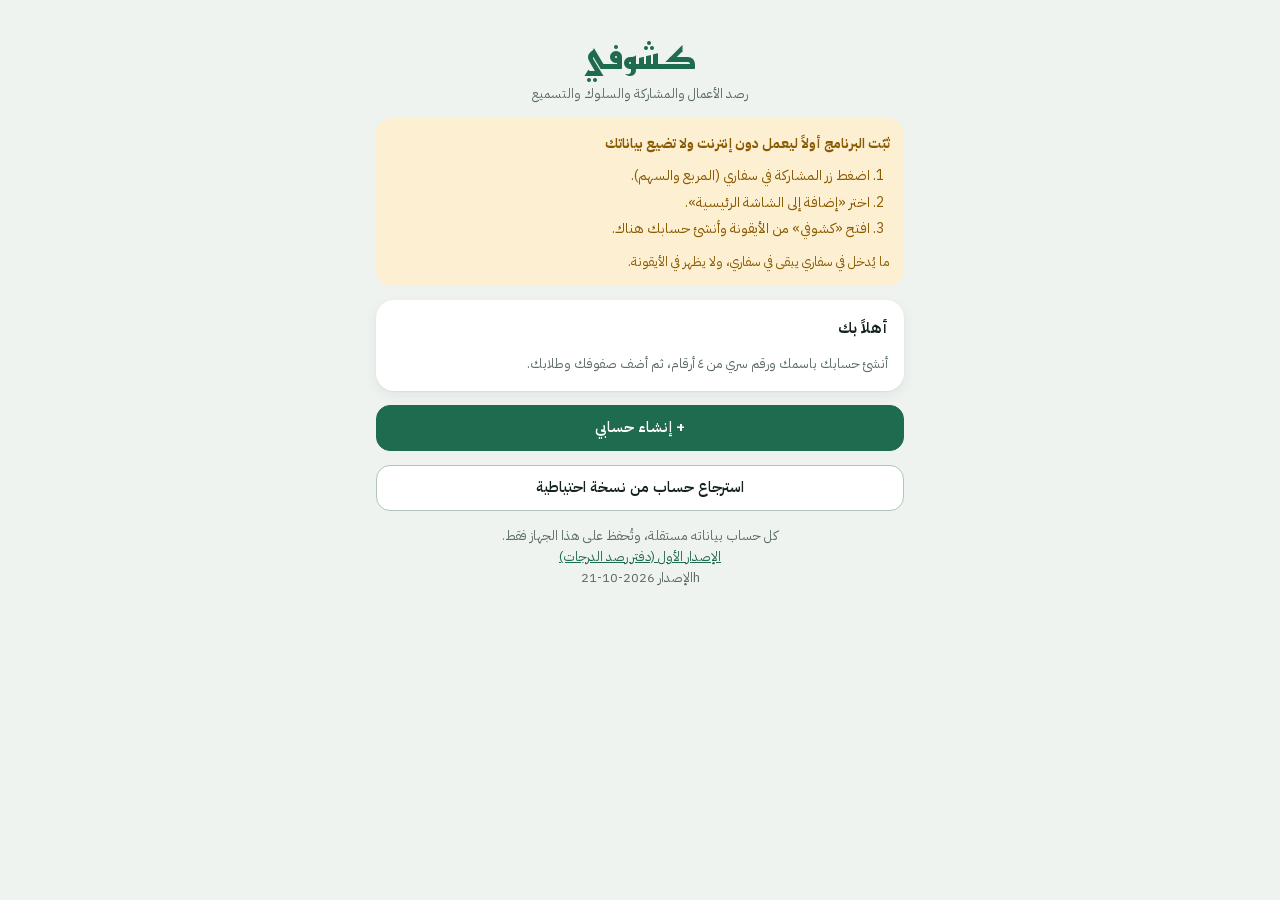
==== index.html @ 5ec48ce2 "كشوفي: منع تكبير اللمس المزدوج في آيفون بالشيفرة، مع بقاء الضغط السريع على الأزرار يعمل Co-Authored-" ====
<!DOCTYPE html>
<html lang="ar" dir="rtl">
<head>
<meta charset="utf-8">
<meta name="viewport" content="width=device-width, initial-scale=1, maximum-scale=1, viewport-fit=cover">
<meta name="apple-mobile-web-app-capable" content="yes">
<meta name="mobile-web-app-capable" content="yes">
<meta name="apple-mobile-web-app-title" content="كشوفي">
<meta name="apple-mobile-web-app-status-bar-style" content="default">
<meta name="theme-color" content="#eef3ef">
<meta name="color-scheme" content="light only">
<title>كشوفي</title>
<link rel="manifest" href="manifest.webmanifest">
<link rel="apple-touch-icon" href="icons/apple-touch-icon.png">
<link rel="icon" href="icons/icon-192.png">
<link rel="stylesheet" href="fonts/fonts.css">
<style>
/* كشوفي — الإصدار الثاني من «دفتر رصد الدرجات».
   التخطيط: عمود هاتف واحد — رأس، مادة وفترة، ثم شبكة الطلاب، وشريط عناصر الفترة ثابت تحت الإبهام.
   ألوان الفترتين من كشف المتابعة الورقي: أخضر داكن للأسابيع الأولى وبنّي للثانية. */
:root{
  --paper:#eef3ef; --sheet:#ffffff; --raise:#f6f8f5; --ink:#13221a; --ink-dim:#5a6b62;
  --rule:#dbe5de; --rule-strong:#b3c4b9;
  --green:#1f6b4f; --green-2:#2f8a67; --green-soft:#e1efe7; --on-green:#ffffff;
  --p1:#3f5a48; --p2:#8a6a45; --p1-soft:#e3ebe5; --p2-soft:#f3ebe0; --tot-soft:#f4efe2;
  --red:#b3261e; --red-soft:#fbe9e7; --amber:#8a5a00; --amber-soft:#fcefd2;
  --shade:rgba(10,22,16,.42);
  --shadow:0 1px 2px rgba(19,34,26,.06),0 4px 14px rgba(19,34,26,.06);
  --display:'Reem Kufi','IBM Plex Sans Arabic',Tahoma,sans-serif;
  --body:'IBM Plex Sans Arabic','Segoe UI',Tahoma,Arial,sans-serif;
  /* ألوان فاتحة دائماً، حتى لو كان الهاتف على الوضع الداكن */
  color-scheme:light;
}
*{box-sizing:border-box}
/* منع التكبير عند اللمس المزدوج على مساحة فارغة (آيفون) */
html,body,*{touch-action:manipulation}
html,body{height:100%}
body{margin:0;background:var(--paper);color:var(--ink);font-family:var(--body);font-size:15px;line-height:1.65;-webkit-text-size-adjust:100%}
[hidden]{display:none!important}
button,input,textarea{font:inherit;color:inherit}
input,textarea{font-size:16px}
button{cursor:pointer;-webkit-tap-highlight-color:transparent}
button:focus-visible,input:focus-visible,textarea:focus-visible{outline:2px solid var(--green);outline-offset:2px}
h1,h2,h3{margin:0;line-height:1.35;text-wrap:balance}
p{margin:0}
.num{font-variant-numeric:tabular-nums;direction:ltr;unicode-bidi:isolate;display:inline-block}
.dim{color:var(--ink-dim)}
.small{font-size:13px}
svg.ic{width:22px;height:22px;fill:none;stroke:currentColor;stroke-width:1.8;stroke-linecap:round;stroke-linejoin:round;flex:0 0 auto}

/* الإطار */
.app{position:relative;max-width:560px;height:100%;margin:0 auto;display:flex;flex-direction:column;overflow:hidden;background:var(--paper)}
.scr{flex:1 1 auto;overflow-y:auto;overflow-x:hidden;padding-left:max(16px,env(safe-area-inset-left,0px));padding-right:max(16px,env(safe-area-inset-right,0px));padding-top:max(12px,env(safe-area-inset-top,0px));padding-bottom:24px;display:flex;flex-direction:column;gap:12px;-webkit-overflow-scrolling:touch}
.scr>*{min-width:0;flex:0 0 auto}

/* الرأس */
.hd{display:flex;align-items:center;justify-content:space-between;gap:10px}
.hd .t{display:flex;flex-direction:column;min-width:0}
.hd h1{font-family:var(--display);font-size:28px;font-weight:700;color:var(--green)}
.hd h2{font-size:20px;font-weight:700}
.iconbtn{min-width:44px;min-height:44px;border-radius:14px;border:0;background:var(--green-soft);color:var(--green);display:inline-flex;align-items:center;justify-content:center;gap:6px;padding:0 12px;font-weight:600;font-size:14px;flex:0 0 auto}
.saved{font-size:12.5px;color:var(--green);font-weight:600}
.clsbtn{border:1px solid var(--rule-strong);background:var(--sheet);border-radius:999px;padding:2px 12px;min-height:32px;font-size:13px;font-weight:600;color:var(--green);margin-top:2px}
.saved.bad{color:var(--red)}

/* عام */
.card{background:var(--sheet);border-radius:18px;padding:16px;box-shadow:var(--shadow);display:flex;flex-direction:column;gap:12px}
.btn{min-height:46px;border-radius:14px;border:1px solid var(--rule-strong);background:var(--sheet);padding:8px 16px;font-weight:600}
.btn.pri{background:var(--green);border-color:var(--green);color:var(--on-green)}
.btn.soft{background:var(--green-soft);border-color:transparent;color:var(--green)}
.btn.dash{border-style:dashed;border-width:1.5px;color:var(--green);background:transparent;border-color:var(--green)}
.btn.danger{color:var(--red);border-color:var(--red);background:transparent}
.btn.armed{background:var(--red);color:#fff;border-color:var(--red)}
.btn.plain{background:transparent;border:0;color:var(--ink-dim)}
.row{display:flex;align-items:center;justify-content:space-between;gap:10px}
.row>*{min-width:0}
.seg{display:grid;grid-auto-flow:column;grid-auto-columns:1fr;gap:4px;background:var(--raise);border:1px solid var(--rule);border-radius:12px;padding:3px}
.seg button{border:0;border-radius:9px;background:transparent;min-height:38px;font-size:13.5px;font-weight:600;color:var(--ink-dim);padding:0 4px;white-space:nowrap}
.seg button[aria-pressed=true]{background:var(--sheet);color:var(--green);box-shadow:var(--shadow)}
.seg.per button[aria-pressed=true][data-p="1"]{color:var(--p1)}
.seg.per button[aria-pressed=true][data-p="2"]{color:var(--p2)}
.subj{display:grid;grid-template-columns:1fr 1fr;gap:8px}
.subj button{min-height:48px;border-radius:14px;border:1.5px solid var(--rule-strong);background:var(--sheet);font-weight:700;font-size:15px}
.subj button[aria-pressed=true]{border-color:var(--green);background:var(--green);color:var(--on-green)}
.sec{display:flex;align-items:center;gap:8px;font-weight:700;font-size:15px;padding-top:6px}
.sec i{width:10px;height:10px;border-radius:3px;display:inline-block}
.sec .s{margin-inline-start:auto;font-size:13px;font-weight:600;color:var(--ink-dim)}
.pill{font-size:12px;font-weight:700;border-radius:999px;padding:1px 9px;background:var(--green-soft);color:var(--green);white-space:nowrap}
.pill.p1{background:var(--p1-soft);color:var(--p1)} .pill.p2{background:var(--p2-soft);color:var(--p2)}

/* المعلم والتنبيهات */
.who-t{display:flex;align-items:center;gap:10px;background:var(--sheet);border-radius:16px;box-shadow:var(--shadow);padding:10px 12px}
.av{width:40px;height:40px;border-radius:50%;background:var(--green-soft);color:var(--green);display:flex;align-items:center;justify-content:center;font-family:var(--display);font-weight:700;font-size:18px;flex:0 0 auto}
.who-t .tx{flex:1;min-width:0;line-height:1.35}
.who-t button{min-height:40px;border-radius:12px;border:1px solid var(--rule-strong);background:transparent;font-weight:600;font-size:13.5px;padding:0 12px;color:var(--green)}
.bk{display:flex;align-items:center;gap:12px;border-radius:16px;padding:12px 14px;background:var(--amber-soft);color:var(--amber)}
.bk .tx{flex:1;font-size:14px;line-height:1.5}
.bk button{min-height:40px;border-radius:12px;border:1px solid var(--amber);background:transparent;color:var(--amber);font-weight:700;padding:0 12px;flex:0 0 auto}
.bk.ok{background:var(--green-soft);color:var(--green)}
.bk.red{background:var(--red-soft);color:var(--red)} .bk.red button{border-color:var(--red);color:var(--red)}
.install{border-radius:16px;padding:14px;background:var(--amber-soft);color:var(--amber);display:flex;flex-direction:column;gap:8px;font-size:14px}
.install ol{margin:0;padding-inline-start:20px;line-height:1.9}

/* الصفوف */
.ccard{background:var(--sheet);border-radius:20px;box-shadow:var(--shadow);padding:14px;display:flex;flex-direction:column;gap:10px;border:1.5px solid transparent}
.ccard.cur{border-color:var(--green)}
.ccard .nm{font-family:var(--display);font-size:22px;font-weight:700;line-height:1.2}
.sbtns{display:grid;grid-template-columns:repeat(auto-fit,minmax(130px,1fr));gap:8px}
.sbtns button{min-height:58px;border-radius:14px;border:0;color:#fff;font-weight:700;font-size:15px;text-align:start;padding:8px 12px;display:flex;flex-direction:column;justify-content:center;line-height:1.3}
.sbtns button small{font-weight:500;font-size:12px;opacity:.85}
.sbtns .isl{background:linear-gradient(160deg,#2f8a67,#1f6b4f)}
.sbtns .qur{background:linear-gradient(160deg,#a07c52,#7a5a36)}

/* الدخول */
.login{display:flex;flex-direction:column;gap:14px;padding-top:8px}
.login .brand{text-align:center;display:flex;flex-direction:column;gap:2px;padding-top:12px}
.login .brand h1{font-family:var(--display);font-size:36px;color:var(--green)}
.tlist{display:flex;flex-direction:column;gap:8px}
.tlist button{display:flex;align-items:center;gap:12px;min-height:68px;border-radius:16px;border:1.5px solid transparent;background:var(--sheet);box-shadow:var(--shadow);padding:10px 14px;text-align:start}
.tlist .tx{flex:1;min-width:0;line-height:1.4}
.pinbox{display:flex;flex-direction:column;align-items:center;gap:14px;padding-top:16px}
.pinbox .av{width:72px;height:72px;font-size:30px}
.dots{display:flex;gap:16px;direction:ltr}
.dots i{width:16px;height:16px;border-radius:50%;border:2px solid var(--green);display:block}
.dots i.on{background:var(--green)}
.dots.err i{border-color:var(--red)}
.dots.err{animation:shake .35s ease}
.pinpad{display:grid;grid-template-columns:repeat(3,76px);gap:14px;direction:ltr;justify-content:center}
.pinpad button{width:76px;height:76px;border-radius:50%;border:0;background:var(--sheet);box-shadow:var(--shadow);font-size:28px;font-weight:600;font-variant-numeric:tabular-nums}
.pinpad button.ghost{background:transparent;box-shadow:none;font-size:15px;color:var(--green)}
.pinmsg{min-height:22px;font-size:14px;font-weight:600;color:var(--red);text-align:center}
input.pin{direction:ltr;text-align:center;letter-spacing:10px;font-size:22px;font-weight:700;-webkit-text-security:disc}

/* الإعدادات */
.comp{background:var(--sheet);border-radius:16px;box-shadow:var(--shadow);padding:12px 14px;display:flex;flex-direction:column;gap:10px;border-inline-start:4px solid var(--p1)}
.comp.p2{border-inline-start-color:var(--p2)} .comp.pt{border-inline-start-color:var(--green-2)}
.cname{flex:1;min-width:0;border:0;border-bottom:1.5px solid var(--rule-strong);background:transparent;padding:4px 2px;font-size:16px;font-weight:700;min-height:42px;border-radius:0}
.cname:focus{border-bottom-color:var(--green);outline:none}
.del{min-width:42px;min-height:42px;border:0;border-radius:12px;background:transparent;color:var(--ink-dim);display:inline-flex;align-items:center;justify-content:center}
.del.armed{background:var(--red);color:#fff}
.kdesc{font-size:12.5px;color:var(--ink-dim);margin-top:-4px}
.step{display:inline-flex;align-items:center;border:1px solid var(--rule-strong);border-radius:12px;overflow:hidden;direction:ltr;flex:0 0 auto}
.step button{min-width:42px;min-height:40px;border:0;background:var(--raise);font-size:20px;font-weight:600;color:var(--green)}
.step button[disabled]{color:var(--rule-strong);cursor:not-allowed}
.step span,.step input{min-width:50px;width:58px;text-align:center;font-weight:700;font-size:16px;font-variant-numeric:tabular-nums;border:0;background:transparent;min-height:40px;padding:0}
.sumbar{position:sticky;bottom:0;background:var(--sheet);border-radius:18px;box-shadow:0 -2px 14px rgba(19,34,26,.10);padding:12px 14px;display:flex;align-items:center;justify-content:space-between;gap:10px}
.sumbar .sv{font-family:var(--display);font-size:22px;font-weight:700}
.ok{color:var(--green)} .bad{color:var(--red)}
.srow{display:flex;align-items:center;gap:6px;border-bottom:1px solid var(--rule);padding:2px 0}
.srow .i{width:26px;text-align:center;color:var(--ink-dim);font-size:13px;flex:0 0 auto}
.srow input{flex:1;min-width:0;border:0;background:transparent;min-height:42px;padding:0 4px}

/* شبكة الفصل */
.ctx{background:var(--sheet);border-radius:18px;box-shadow:var(--shadow);padding:12px 14px;display:flex;flex-direction:column;gap:10px}
.ctx .ttl{display:flex;align-items:center;gap:8px;font-weight:700}
.chips{display:flex;gap:6px;overflow-x:auto;padding-bottom:2px;scrollbar-width:none}
.chips::-webkit-scrollbar{display:none}
.chip{flex:0 0 auto;min-height:38px;border-radius:999px;border:1px solid var(--rule-strong);background:var(--sheet);padding:0 14px;font-size:13.5px;font-weight:600;white-space:nowrap}
.chip[aria-pressed=true]{background:var(--green);border-color:var(--green);color:var(--on-green)}
.chip.warn{background:var(--amber-soft);border-color:var(--amber);color:var(--amber)}
.chip.add{border-style:dashed;color:var(--green);border-color:var(--green)}
.grid{display:grid;grid-template-columns:repeat(3,minmax(0,1fr));gap:8px}
.tile{position:relative;min-height:84px;border-radius:16px;border:1.5px solid transparent;background:var(--sheet);box-shadow:var(--shadow);display:flex;flex-direction:column;align-items:center;justify-content:center;gap:2px;padding:10px 6px;text-align:center;line-height:1.3;transition:transform .12s ease}
.tile .fn{font-weight:700;font-size:15px}
.tile .ln{font-size:12px;color:var(--ink-dim)}
.tile .st{font-size:12.5px;font-weight:700;margin-top:3px}
.tile .bd{direction:ltr;position:absolute;top:-8px;left:-4px;box-shadow:0 0 0 2px var(--paper);z-index:2;min-width:24px;height:22px;border-radius:999px;background:var(--green);color:var(--on-green);font-size:12px;font-weight:700;display:flex;align-items:center;justify-content:center;padding:0 6px;font-variant-numeric:tabular-nums}
.tile.k-done{background:var(--green-soft);border-color:var(--green)} .tile.k-done .st{color:var(--green)}
.tile.k-part{background:var(--amber-soft);border-color:var(--amber)} .tile.k-part .st{color:var(--amber)}
.tile.k-miss{background:var(--red-soft);border-color:var(--red)} .tile.k-miss .st{color:var(--red)}
.tile.k-full{background:var(--green-soft);border-color:var(--green)} .tile.k-full .st{color:var(--green)}
.tile.quiet{border:2px dashed var(--amber)}
.tile{cursor:pointer}
.tile.sel{border-color:var(--green);box-shadow:0 0 0 2px var(--green);z-index:1}
.pmrow{display:flex;gap:6px;width:100%;margin-top:6px;direction:ltr}
.pm{flex:1;min-height:44px;border-radius:12px;border:0;font-size:24px;font-weight:700;line-height:1}
.pm.plus{background:var(--green);color:var(--on-green)}
.pm.minus{background:var(--red-soft);color:var(--red)}
.pm.off{opacity:.35}
/* رصد الطالب: كل بنود الفترة في لوحة واحدة، مع التنقل إلى الطالب السابق والتالي */
.qs-h{display:flex;align-items:center;gap:8px}
.qs-h .nav{min-width:44px;min-height:44px;border-radius:12px;border:1px solid var(--rule-strong);background:var(--sheet);font-size:18px;font-weight:700;color:var(--green);flex:0 0 auto}
.qs-h .nav[disabled]{opacity:.35}
.qs-h .nm{flex:1;text-align:center;line-height:1.35}
.qtot{display:flex;align-items:baseline;justify-content:center;gap:6px;margin-top:-4px}
.qtot b{font-family:var(--display);font-size:30px;color:var(--green);line-height:1.1}
.qrow{background:var(--sheet);border-radius:14px;box-shadow:var(--shadow);padding:10px 12px;display:flex;flex-direction:column;gap:8px;border-inline-start:4px solid var(--p1)}
.qrow.on{box-shadow:0 0 0 2px var(--green),var(--shadow)}
.qrow.p2{border-inline-start-color:var(--p2)} .qrow.pt{border-inline-start-color:var(--green-2)}
.qrow .lb{font-weight:700;display:flex;align-items:center;gap:6px;flex-wrap:wrap}
.qrow .g{font-weight:700;font-variant-numeric:tabular-nums;white-space:nowrap}
.qrow .td{font-size:12px;font-weight:700;color:var(--green);background:var(--green-soft);border-radius:999px;padding:0 8px;direction:ltr}
.qpm{display:flex;gap:6px;direction:ltr;flex:0 0 auto}
.qpm .pm{width:52px;flex:0 0 auto}
.qpm .pm{width:48px}
.sheetp .qpm input[type=text]{width:58px;min-height:44px;border:1px solid var(--rule-strong);border-radius:12px;text-align:center;font-weight:700;font-size:18px;background:var(--sheet);padding:0}
.qrow .hs{font-size:12px;font-weight:700;border-radius:999px;padding:0 8px}
.qrow .hs.done{background:var(--green-soft);color:var(--green)} .qrow .hs.part{background:var(--amber-soft);color:var(--amber)} .qrow .hs.miss{background:var(--red-soft);color:var(--red)}
.qrow .sub2{display:flex;align-items:center;gap:8px}
.qrow .abs{min-height:30px;border-radius:999px;border:1px solid var(--rule-strong);background:var(--sheet);padding:0 10px;font-weight:600;font-size:12.5px}
.qrow .abs[aria-pressed=true]{background:var(--red-soft);border-color:var(--red);color:var(--red)}
.qs-h .nmb{border:0;background:transparent;padding:0;font-weight:700;font-size:17px;color:var(--ink)}
.qrow .units{grid-template-columns:repeat(auto-fill,minmax(40px,1fr))}
.qrow .units button{min-height:40px}
.tile.faded{opacity:.35}
.tile .p{color:var(--green)} .tile .n{color:var(--red)}
.tile.pulse{animation:pulse .3s ease}
.tile.shake{animation:shake .35s ease}
@keyframes pulse{40%{transform:scale(.92)}}
@keyframes shake{25%{transform:translateX(-4px)}75%{transform:translateX(4px)}}
textarea.names{width:100%;min-height:150px;border:1px solid var(--rule-strong);border-radius:14px;background:var(--sheet);padding:10px 12px;line-height:1.8;resize:vertical}

/* شريط العناصر */
.tabbar{flex:0 0 auto;background:var(--sheet);border-top:1px solid var(--rule);padding-bottom:env(safe-area-inset-bottom,0px);padding-left:env(safe-area-inset-left,0px);padding-right:env(safe-area-inset-right,0px)}
.tabbar .in{display:flex;overflow-x:auto;scrollbar-width:none}
.tabbar .in::-webkit-scrollbar{display:none}
.tabbar button{flex:1 0 72px;min-height:64px;border:0;background:transparent;display:flex;flex-direction:column;align-items:center;justify-content:center;gap:3px;font-size:12px;font-weight:600;color:var(--ink-dim);padding:6px 4px;line-height:1.2;position:relative}
.tabbar button span{max-width:80px;overflow:hidden;text-overflow:ellipsis;white-space:nowrap}
.tabbar button[aria-pressed=true]{color:var(--green)}
.tabbar button[aria-pressed=true]::before{content:"";position:absolute;top:0;left:22%;right:22%;height:3px;border-radius:0 0 3px 3px;background:var(--green)}
.tabbar .sep{flex:0 0 1px;background:var(--rule);margin:12px 0}

/* رصد الدرجات */
.who{display:flex;flex-direction:column;align-items:center;text-align:center}
.who b{font-size:24px}
.disp{font-family:var(--display);font-size:46px;font-weight:700;text-align:center;min-height:78px;line-height:76px;background:var(--sheet);border:2px solid var(--green);border-radius:20px;font-variant-numeric:tabular-nums;direction:ltr}
.disp.bad{border-color:var(--red);color:var(--red)}
.pad{display:grid;grid-template-columns:repeat(4,1fr);gap:8px;direction:ltr}
.pad button{min-height:54px;border-radius:14px;border:0;background:var(--sheet);box-shadow:var(--shadow);font-size:21px;font-weight:600;font-variant-numeric:tabular-nums}
.pad button.w{font-size:14.5px;color:var(--green)}
.pad button.on{background:var(--amber-soft);color:var(--amber)}
.pad button.go{grid-column:span 2;background:var(--green);color:var(--on-green);font-size:16px}
.pad button[disabled]{opacity:.35;cursor:not-allowed}
.slist{background:var(--sheet);border-radius:18px;box-shadow:var(--shadow);display:flex;flex-direction:column;overflow:hidden}
.slist button{display:flex;justify-content:space-between;align-items:center;min-height:48px;border:0;border-bottom:1px solid var(--rule);background:transparent;padding:0 14px;text-align:start}
.slist button:last-child{border-bottom:0}
.slist button.cur{background:var(--green-soft);font-weight:700}
.slist .v{font-weight:700;font-variant-numeric:tabular-nums}
.slist .v.abs{color:var(--red)}

/* بطاقة الطالب */
.ringwrap{display:flex;align-items:center;gap:16px}
.ring{position:relative;width:104px;height:104px;flex:0 0 auto}
.ring svg{width:104px;height:104px;transform:rotate(-90deg)}
.ring .c{position:absolute;inset:0;display:flex;flex-direction:column;align-items:center;justify-content:center;line-height:1.1}
.ring .c b{font-family:var(--display);font-size:28px;color:var(--green)}
.parts{display:flex;flex-direction:column;gap:10px}
.part .row{font-size:14px}
.mt{height:7px;border-radius:999px;background:var(--raise);overflow:hidden;margin-top:3px}
.mt i{display:block;height:100%;border-radius:999px;background:var(--p1)}
.mt.p2 i{background:var(--p2)}
.mt.low i{background:var(--red)}
.tcount{display:flex;align-items:baseline;gap:8px}
.tcount b{font-family:var(--display);font-size:34px;color:var(--green);line-height:1}
.tl{display:flex;flex-direction:column}
.tl .day{font-size:12.5px;font-weight:700;color:var(--ink-dim);padding-top:10px}
.tl .ev{display:flex;align-items:center;gap:10px;padding:9px 0;border-bottom:1px solid var(--rule);font-size:14px}
.tl .k{flex:0 0 auto;font-size:11.5px;font-weight:700;border-radius:999px;padding:1px 9px;background:var(--green-soft);color:var(--green);max-width:130px;overflow:hidden;text-overflow:ellipsis;white-space:nowrap}
.tl .k.neg{background:var(--red-soft);color:var(--red)} .tl .k.mid{background:var(--amber-soft);color:var(--amber)}
.tl .tx{flex:1;min-width:0}
.tl .x{min-width:36px;min-height:36px;border:0;background:transparent;color:var(--ink-dim);font-size:18px}

/* الكشف */
.kwrap{overflow-x:auto;border-radius:14px;box-shadow:var(--shadow);background:var(--sheet)}
table.k{border-collapse:collapse;font-size:12.5px;font-variant-numeric:tabular-nums;min-width:100%}
table.k th,table.k td{border:1px solid var(--rule);padding:5px 6px;text-align:center;white-space:nowrap}
table.k thead th{font-weight:700;line-height:1.35}
table.k th.g1{background:var(--p1);color:#fff} table.k th.g2{background:var(--p2);color:#fff}
table.k th.h1{background:var(--p1-soft)} table.k th.h2{background:var(--p2-soft)}
table.k th.ht,table.k td.ct{background:var(--tot-soft);font-weight:700}
table.k th.hq,table.k td.cq{background:var(--green-soft);color:var(--green)}
table.k .nm{position:sticky;right:0;z-index:1;text-align:start;background:var(--sheet);min-width:118px;box-shadow:-1px 0 0 var(--rule-strong)}
table.k thead .nm{background:var(--p1);color:#fff;z-index:2}
table.k td.e{color:var(--ink-dim)}
table.k tbody tr:nth-child(even) td{background:var(--raise)}
table.k tbody tr:nth-child(even) td.ct{background:var(--tot-soft)} table.k tbody tr:nth-child(even) td.cq{background:var(--green-soft)}

/* صفحة PDF: ورقة بيضاء دائماً مثل الورق المطبوع */
.paperwrap{position:relative;width:100%;overflow:hidden;border-radius:6px;box-shadow:0 2px 12px rgba(0,0,0,.18);background:#ffffff}
.paper{position:absolute;top:0;right:0;transform-origin:top right;background:#ffffff;color:#1b1b1b;font-family:var(--body);padding:40px;direction:rtl}
.paper.land{width:1123px;min-height:794px}
.paper.port{width:794px;min-height:1123px}
.paper h1{font-family:var(--display);font-size:32px;font-weight:700;color:#1b1b1b;text-align:center}
.paper h1 small{font-family:var(--body);font-size:20px;font-weight:600;margin-inline-start:24px}
.paper .meta{display:flex;justify-content:space-between;font-size:15px;color:#555;margin:6px 0 16px}
.paper table{border-collapse:collapse;width:100%;font-size:15px;font-variant-numeric:tabular-nums}
.paper th,.paper td{border:1px solid #cfcfc8;padding:5px 6px;text-align:center;line-height:1.35}
.paper thead th{background:#f1f1ec;font-weight:700;color:#1b1b1b}
.paper th.g1,.paper th.nm{background:#3f5a48;color:#ffffff}
.paper th.g2{background:#8a6a45;color:#ffffff}
.paper td.nm{text-align:start;white-space:nowrap}
.paper td.ct,.paper th.ct{background:#f4efe2;font-weight:700}
.paper td.cq,.paper th.cq{background:#e8f0ea}
.paper tbody tr:nth-child(even) td{background:#f7f7f3}
.paper tbody tr:nth-child(even) td.ct{background:#f4efe2} .paper tbody tr:nth-child(even) td.cq{background:#e8f0ea}
.paper .foot{display:flex;justify-content:space-between;font-size:14px;color:#555;margin-top:28px}
.paper .big{display:flex;gap:16px;margin:18px 0}
.paper .big div{flex:1;border:1px solid #cfcfc8;border-radius:10px;padding:12px 16px;display:flex;flex-direction:column}
.paper .big b{font-family:var(--display);font-size:34px;color:#1f6b4f}
.paper .big small{font-size:18px;color:#555;font-family:var(--body)}
.paper h3{font-size:19px;margin:18px 0 8px;color:#1b1b1b}
.paper ul{margin:0;padding-inline-start:22px;font-size:15px;line-height:1.9}

/* اللوحات السفلية */
.layer{position:absolute;inset:0;z-index:30;background:var(--shade);display:flex;align-items:flex-end}
.sheetp{width:100%;background:var(--paper);border-radius:24px 24px 0 0;padding:10px 16px calc(18px + env(safe-area-inset-bottom,0px));display:flex;flex-direction:column;gap:12px;max-height:90%;overflow:auto}
.sheetp .grab{width:40px;height:5px;border-radius:5px;background:var(--rule-strong);align-self:center;flex:0 0 auto}
.sheetp input[type=text]{width:100%;min-height:46px;border:1px solid var(--rule-strong);border-radius:12px;background:var(--sheet);padding:8px 12px}
.bchips{display:flex;flex-wrap:wrap;gap:8px}
.bchips button{min-height:44px;border-radius:999px;background:var(--sheet);padding:0 14px;font-size:14px;font-weight:600}
.bchips.pos button{border:1.5px solid var(--green);color:var(--green)}
.bchips.neg button{border:1.5px solid var(--red);color:var(--red)}
.units{display:grid;grid-template-columns:repeat(6,1fr);gap:6px;direction:ltr}
.units button{min-height:44px;border-radius:12px;border:1px solid var(--rule-strong);background:var(--sheet);font-weight:700;font-variant-numeric:tabular-nums}
.units button[aria-pressed=true]{background:var(--green);border-color:var(--green);color:var(--on-green)}

/* الرسائل */
.toast{position:absolute;left:12px;right:12px;bottom:calc(76px + env(safe-area-inset-bottom,0px));z-index:40;background:var(--ink);color:var(--paper);border-radius:14px;padding:8px 8px 8px 14px;display:flex;align-items:center;justify-content:space-between;gap:10px;font-size:14px;box-shadow:0 8px 24px rgba(0,0,0,.25)}
.toast.low{bottom:calc(16px + env(safe-area-inset-bottom,0px))}
.toast.warn{background:var(--red);color:#fff}
.toast button{min-height:38px;border:0;background:transparent;color:inherit;font-weight:700;text-decoration:underline;padding:0 8px;flex:0 0 auto}
.loading{display:flex;align-items:center;justify-content:center;height:60vh;color:var(--ink-dim)}
@media (prefers-reduced-motion: reduce){.tile{transition:none}.tile.pulse,.tile.shake,.dots.err{animation:none}}

/* الطباعة وحفظ PDF: تظهر الورقة وحدها */
@media print{
  html,body{height:auto;background:#fff}
  .app{display:block;height:auto;max-width:none;overflow:visible;background:#fff}
  .tabbar,#layer,.toast,.noprint{display:none!important}
  .scr{display:block;overflow:visible;padding:0}
  .scr>*:not(#pw){display:none!important}
  #pw{box-shadow:none;border-radius:0;height:auto!important;overflow:visible}
  .paper{position:static;transform:none!important;width:auto!important;min-height:0!important;padding:0}
  .paper tr{break-inside:avoid}
}
</style>
<style id="pagesz">@page{size:A4 landscape;margin:10mm}</style>
</head>
<body>
<div class="app" id="dev">
  <main class="scr" id="scr"><div class="loading">جارٍ التحميل…</div></main>
  <nav class="tabbar" id="tabs" aria-label="عناصر التقييم" hidden></nav>
  <div id="layer"></div>
  <input type="file" id="filein" accept=".json,application/json,text/plain" hidden>
</div>

<script>
/* كشوفي — الإصدار الثاني من «دفتر رصد الدرجات»
   البنية: معلمون ← لكل معلم صفوفه ← لكل صف مادتاه وطلابه ورصده، وكلٌّ مستقل عن غيره.
   الدخول: يختار المعلم اسمه ويدخل رقمه السري (تُحفظ بصمته فقط).
   الحفظ: كل إدخال يُحفظ فوراً في قاعدة IndexedDB على الجهاز (وعند تعذّرها localStorage)، ولا يغادر الجهاز.
   الأعمال من ٤٠ بتوزيع كشف المتابعة، والتسميع عدد لا يدخل في المجموع، ولا تُقبل درجة تتجاوز حد عنصرها. */
var WORKS=40, APPV='2026-10-21h';
var DAYS=['الأحد','الإثنين','الثلاثاء','الأربعاء','الخميس','الجمعة','السبت'];
var MONTHS=['يناير','فبراير','مارس','أبريل','مايو','يونيو','يوليو','أغسطس','سبتمبر','أكتوبر','نوفمبر','ديسمبر'];
var PER={'1':'الستة أسابيع الأولى','2':'الستة أسابيع الثانية'};
var PSHORT={'1':'الأسابيع الأولى','2':'الأسابيع الثانية'};
var KINDS={
  score:{l:'درجات',d:'تُرصد بالدرجة — وإن تعددت التقييمات يُحسب متوسطها'},
  hand:{l:'تسليم',d:'سلّم = كاملة · ناقص = نصف · لم يسلّم = صفر'},
  count:{l:'عدّاد',d:'يبدأ من صفر؛ كل لمسة تزيد أو تُنقص قيمة ثابتة، ولا يتجاوز درجة العنصر'},
  beh:{l:'سلوك',d:'يبدأ من صفر؛ كل لمسة تزيد أو تُنقص قيمة ثابتة، ولا يتجاوز درجة العنصر'}
};
function svg(p){return '<svg class="ic" viewBox="0 0 24 24" aria-hidden="true">'+p+'</svg>';}
var IC={
  score:svg('<path d="M7 3h8l3 3v15H7z"/><path d="M10 10h5M10 14h5M10 18h3"/>'),
  hand:svg('<circle cx="12" cy="12" r="8.5"/><path d="M8.3 12.4l2.5 2.5 5-5.3"/>'),
  count:svg('<circle cx="12" cy="12" r="8.5"/><path d="M12 8.2v7.6M8.2 12h7.6"/>'),
  beh:svg('<path d="M12 3.6l2.5 5.2 5.7.8-4.1 4 1 5.6L12 16.6l-5.1 2.6 1-5.6-4.1-4 5.7-.8z"/>'),
  tas:svg('<path d="M4 5.5c2.8-1.2 5.5-1 8 .8 2.5-1.8 5.2-2 8-.8V19c-2.8-1.2-5.5-1-8 .8-2.5-1.8-5.2-2-8-.8z"/><path d="M12 6.3V19.8"/>'),
  file:svg('<circle cx="12" cy="8" r="3.8"/><path d="M4.5 20.5c1.4-3.7 4.2-5.6 7.5-5.6s6.1 1.9 7.5 5.6"/>'),
  set:svg('<path d="M4 7h9M17 7h3M4 17h3M11 17h9"/><circle cx="15" cy="7" r="2"/><circle cx="9" cy="17" r="2"/>'),
  sheet:svg('<rect x="3.5" y="4.5" width="17" height="15" rx="2"/><path d="M3.5 9.5h17M9 9.5v10M14.5 9.5v10"/>'),
  trash:svg('<path d="M5 7h14M10 7V5h4v2M7 7l1 13h8l1-13"/>')
};

/* ---------- التاريخ ---------- */
function pad2(n){return (n<10?'0':'')+n;}
function ymd(d){d=d||new Date();return d.getFullYear()+'-'+pad2(d.getMonth()+1)+'-'+pad2(d.getDate());}
function today(){return ymd();}
function weekStart(){var d=new Date();d.setDate(d.getDate()-d.getDay());return ymd(d);}
function fd(s){var x=new Date(s+'T12:00:00');return DAYS[x.getDay()]+' '+x.getDate()+' '+MONTHS[x.getMonth()];}

/* ---------- نموذج البيانات ---------- */
function uid(){return Date.now().toString(36)+Math.random().toString(36).slice(2,8);}
/* التوزيع المطابق للكشف: لكل فترة سلوك ٣ + مشاركة ٣ + واجبات ٣ + مشروع ٣٫٥، والقصير ١٥ في الفترة الثانية = ٤٠ */
function standardComps(){
  function c(name,mark,kind,period,items){return {id:uid(),name:name,mark:mark,kind:kind,period:period,items:items||[],per:1,step:.5};}
  function it(name,max){return {id:uid(),name:name,max:max,date:today()};}
  return [
    c('السلوك',3,'beh','1'),c('المشاركة',3,'count','1'),c('الواجبات',3,'hand','1',[it('واجب ١',0)]),c('المشروع',3.5,'score','1',[it('المشروع',3.5)]),
    c('السلوك',3,'beh','2'),c('المشاركة',3,'count','2'),c('الواجبات',3,'hand','2',[it('واجب ١',0)]),c('المشروع',3.5,'score','2',[it('المشروع',3.5)]),c('الاختبار القصير',15,'score','2',[it('الاختبار القصير',15)])
  ];
}
var SUBJ_DEF={
  isl:function(){return {id:'isl',name:'التربية الإسلامية',short:'الإسلامية',tasName:'تسميع الأحاديث',unit:'حديث',range:false,comps:standardComps(),tas:[{id:uid(),name:'أحاديث الفترة الأولى',count:6},{id:uid(),name:'أحاديث الفترة الثانية',count:6}]};},
  qur:function(){return {id:'qur',name:'القرآن الكريم',short:'القرآن',tasName:'تسميع الآيات',unit:'آية',range:true,comps:standardComps(),tas:[{id:uid(),name:'سورة …',count:10}]};}
};
function blankData(cls,ids){
  ids=ids||['isl','qur'];
  return {view:'grid',subj:ids[0],period:'1',cur:null,sel:{},sid:null,ent:{idx:0,half:false,buf:''},quietOnly:false,cls:cls,
    subjects:ids.map(function(k){return SUBJ_DEF[k]();}),students:[],vals:{},events:[],tv:{}};
}

/* ---------- الرقم السري: تُحفظ بصمته فقط (SHA-256 مع معرّف المعلم) ---------- */
function normDigits(s){return String(s||'').replace(/[٠-٩]/g,function(d){return '٠١٢٣٤٥٦٧٨٩'.indexOf(d);}).replace(/[۰-۹]/g,function(d){return '۰۱۲۳۴۵۶۷۸۹'.indexOf(d);});}
function fnv(t){var h=2166136261;for(var i=0;i<t.length;i++){h^=t.charCodeAt(i);h=Math.imul(h,16777619);}return (h>>>0).toString(16);}
function pinHash(id,pin){
  var t='rasd-v2:'+id+':'+pin;
  if(window.crypto&&crypto.subtle&&window.TextEncoder){
    return crypto.subtle.digest('SHA-256',new TextEncoder().encode(t)).then(function(b){return 'sha256:'+Array.prototype.map.call(new Uint8Array(b),function(x){return ('0'+x.toString(16)).slice(-2);}).join('');});
  }
  return Promise.resolve('fnv:'+fnv(t));
}

/* ---------- التخزين: قاعدة IndexedDB، سجل لكل معلم ---------- */
var DB=null,LSK='rasd-v2:',SAVE={ok:true};
function idbOpen(){return new Promise(function(res,rej){try{var r=indexedDB.open('rasd-v2',1);r.onupgradeneeded=function(){r.result.createObjectStore('teachers',{keyPath:'id'});};r.onsuccess=function(){res(r.result);};r.onerror=function(){rej(r.error);};}catch(e){rej(e);}});}
function loadAll(){
  return idbOpen().then(function(db){DB=db;return new Promise(function(res,rej){var q=db.transaction('teachers').objectStore('teachers').getAll();q.onsuccess=function(){res(q.result||[]);};q.onerror=function(){rej(q.error);};});})
  .catch(function(){DB=null;var out=[];try{for(var i=0;i<localStorage.length;i++){var k=localStorage.key(i);if(k.indexOf(LSK)===0)out.push(JSON.parse(localStorage.getItem(k)));}}catch(e){}return out;});
}
function persistTeacher(t){
  if(!t)return;
  var copy=JSON.parse(JSON.stringify(t));
  if(DB){try{var tx=DB.transaction('teachers','readwrite');tx.objectStore('teachers').put(copy);tx.oncomplete=function(){markSaved(true);};tx.onerror=tx.onabort=function(){fallbackLS(copy);};return;}catch(e){}}
  fallbackLS(copy);
}
function fallbackLS(copy){try{localStorage.setItem(LSK+copy.id,JSON.stringify(copy));markSaved(true);}catch(e){markSaved(false);}}
function removeTeacher(id){if(DB){try{DB.transaction('teachers','readwrite').objectStore('teachers').delete(id);}catch(e){}}try{localStorage.removeItem(LSK+id);}catch(e){}}
function markSaved(ok){SAVE.ok=ok;var el=document.getElementById('savedot');if(el){el.className='saved'+(ok?'':' bad');el.textContent=ok?'✓ محفوظ على هذا الجهاز':'⚠ لم يُحفظ — احفظ نسخة احتياطية الآن';}}
function savedNote(){return '<span id="savedot" class="saved'+(SAVE.ok?'':' bad')+'">'+(SAVE.ok?'✓ محفوظ على هذا الجهاز':'⚠ لم يُحفظ — احفظ نسخة احتياطية الآن')+'</span>';}

/* ---------- الحالة ---------- */
var APP={ui:'loading',tid:null,teachers:[]},S=null,PIN={tid:null,buf:'',err:''};
function teacher(){return APP.teachers.filter(function(t){return t.id===APP.tid;})[0]||null;}
function klass(){var t=teacher();if(!t)return null;return t.classes.filter(function(c){return c.id===t.cid;})[0]||t.classes[0]||null;}
function bind(){var k=klass();S=k?k.data:null;}
function standalone(){return (window.matchMedia&&matchMedia('(display-mode: standalone)').matches)||navigator.standalone===true;}

/* ---------- أدوات ---------- */
function esc(t){return String(t==null?'':t).replace(/[&<>"]/g,function(c){return {'&':'&amp;','<':'&lt;','>':'&gt;','"':'&quot;'}[c];});}
/* اسم الصف مثل «١٠ / ٣» يُعزل اتجاهه حتى لا ينقلب بجوار النص العربي */
function cn_(x){return '<bdi dir="ltr">'+esc(x)+'</bdi>';}
function r1(x){return Math.round(x*10)/10;}
function sub(){return S.subjects.filter(function(s){return s.id===S.subj;})[0]||S.subjects[0];}
function other(){return S.subjects.filter(function(s){return s.id!==sub().id;})[0];}
function comps(p){return sub().comps.filter(function(c){return !p||c.period===p;});}
function compById(id){var o=null;S.subjects.forEach(function(sb){sb.comps.forEach(function(c){if(c.id===id)o=c;});});return o;}
function tasById(id){var o=null;S.subjects.forEach(function(sb){sb.tas.forEach(function(t){if(t.id===id)o=t;});});return o;}
function stu(id){return S.students.filter(function(s){return s.id===id;})[0];}
function curComp(){return compById(S.cur);}
function curItem(c){var id=S.sel[c.id];var it=c.items.filter(function(x){return x.id===id;})[0];return it||c.items[c.items.length-1];}
function curTas(){var sb=sub(),id=S.sel['tas-'+sb.id];return sb.tas.filter(function(t){return t.id===id;})[0]||sb.tas[0];}
function evs(sid,cid,since){return S.events.filter(function(e){return e.sid===sid&&e.cid===cid&&(!since||e.date>=since);});}
function first(n){return n.split(' ')[0];}
function rest(n){return n.split(' ').slice(1).join(' ');}
function worksSum(sb){return r1((sb||sub()).comps.reduce(function(a,c){return a+c.mark;},0));}
function tasDone(t,sid){return ((S.tv[t.id]||{})[sid]||[]).length;}
function tasTotal(sb,sid){return sb.tas.reduce(function(a,t){return a+tasDone(t,sid);},0);}
function ensureCur(){if(S.cur==='tas'||S.cur==='file')return;var c=curComp();if(!c||c.period!==S.period||sub().comps.indexOf(c)<0){var l=comps(S.period);S.cur=l.length?l[0].id:'tas';}}
function initial(n){return n.replace(/^أ\.\s*/,'').charAt(0)||'؟';}
function backupDays(t){var b=t.lastBackup||t.createdAt||Date.now();return Math.floor((Date.now()-b)/86400000);}

/* ---------- الحساب ---------- */
function compGrade(c,sid){
  if(c.kind==='score'){var a=[];c.items.forEach(function(it){var v=(S.vals[it.id]||{})[sid];if(typeof v==='number'&&it.max)a.push(v/it.max);});return a.length?c.mark*a.reduce(function(x,y){return x+y;},0)/a.length:null;}
  if(c.kind==='hand'){var b=[];c.items.forEach(function(it){var v=(S.vals[it.id]||{})[sid];if(v)b.push(v==='done'?1:v==='part'?.5:0);});return b.length?c.mark*b.reduce(function(x,y){return x+y;},0)/b.length:null;}
  /* العدّاد والسلوك: يبدآن من صفر، ومجموع اللمسات (+١ أو −١) × قيمة اللمسة، بين الصفر ودرجة العنصر. الملاحظات النصية (d=0) لا تؤثر */
  var e=evs(sid,c.id).filter(function(x){return x.d;});
  if(!e.length)return c.period==='1'?0:null;
  var n=e.reduce(function(a,x){return a+x.d;},0);
  return Math.max(0,Math.min(c.mark,n*c.per));
}
/* ترحيل بيانات النسخة السابقة: لمسات المشاركة القديمة = +١، وملاحظات السلوك القديمة تبقى ملاحظات بلا أثر في الدرجة */
function migrate(t){
  (t.classes||[]).forEach(function(k){var d=k.data,kinds={};
    d.subjects.forEach(function(sb){sb.comps.forEach(function(c){kinds[c.id]=c.kind;if(c.kind==='beh'&&!c.per)c.per=1;});});
    d.events.forEach(function(e){if(e.d===undefined)e.d=kinds[e.cid]==='count'?1:0;});
  });
  return t;
}
function gradeOf(sb,sid,p){return sb.comps.filter(function(c){return !p||c.period===p;}).reduce(function(a,c){var g=compGrade(c,sid);return a+(g||0);},0);}

/* ---------- عناصر مشتركة ---------- */
function hd(title,subt,back,extra){
  return '<div class="hd"><div class="row" style="justify-content:flex-start;gap:10px">'+(back?'<button class="iconbtn" data-act="'+(back==='home'?'home':'go')+'" data-to="'+back+'" aria-label="رجوع">→</button>':'')+'<div class="t"><h2>'+title+'</h2>'+(subt?'<span class="small dim">'+subt+'</span>':'')+'</div></div>'+(extra?'<div class="row" style="gap:6px">'+extra+'</div>':'')+'</div>';
}
function stepper(key,id,val,canUp){
  return '<div class="step"><button data-act="st" data-k="'+key+'" data-id="'+id+'" data-d="-1" aria-label="إنقاص">−</button><span>'+val+'</span><button data-act="st" data-k="'+key+'" data-id="'+id+'" data-d="1" aria-label="زيادة"'+(canUp===false?' disabled':'')+'>+</button></div>';
}
function subjSwitch(){if(S.subjects.length<2)return '';return '<div class="subj" role="group" aria-label="المادة">'+S.subjects.map(function(sb){return '<button data-act="subj" data-id="'+sb.id+'" aria-pressed="'+(sb.id===sub().id)+'">'+sb.name+'</button>';}).join('')+'</div>';}
function perSwitch(){return '<div class="seg per" role="group" aria-label="الفترة">'+['1','2'].map(function(p){return '<button data-act="per" data-p="'+p+'" aria-pressed="'+(S.period===p)+'">'+PER[p]+'</button>';}).join('')+'</div>';}

/* ---------- البيانات القديمة (الإصدار الأول) ---------- */
function v1Classes(){
  var out=[];
  try{
    var P=JSON.parse(localStorage.getItem('rasd-teachers-v1')||'[]')||[],keys=P.map(function(p){return 'rasd-grades-v1:'+p.id;});keys.push('rasd-grades-v1');
    keys.forEach(function(k){var t=localStorage.getItem(k);if(!t)return;var d=JSON.parse(t);(d.classes||[]).forEach(function(c){if(c.students&&c.students.length)out.push({name:c.name||'فصل',names:c.students.map(function(s){return s.name;}).filter(Boolean)});});});
  }catch(e){}
  return out;
}

/* ---------- الشاشات ---------- */
function vLogin(){
  var inst=standalone()?'':'<div class="install"><b>ثبّت البرنامج أولاً ليعمل دون إنترنت ولا تضيع بياناتك</b><ol><li>اضغط زر المشاركة في سفاري (المربع والسهم).</li><li>اختر «إضافة إلى الشاشة الرئيسية».</li><li>افتح «كشوفي» من الأيقونة وأنشئ حسابك هناك.</li></ol><span class="small">ما يُدخل في سفاري يبقى في سفاري، ولا يظهر في الأيقونة.</span></div>';
  var list=APP.teachers.length?'<div class="tlist">'+APP.teachers.map(function(t){return '<button data-act="pickt" data-id="'+t.id+'"><span class="av">'+esc(initial(t.name))+'</span><span class="tx"><b>'+esc(t.name)+'</b><br><span class="small dim"><span class="num">'+t.classes.length+'</span> صفوف</span></span><span class="dim">←</span></button>';}).join('')+'</div>'
    :'<div class="card"><b>أهلاً بك</b><p class="small dim">أنشئ حسابك باسمك ورقم سري من ٤ أرقام، ثم أضف صفوفك وطلابك.</p></div>';
  return '<div class="login"><div class="brand"><h1>كشوفي</h1><span class="small dim">'+(APP.teachers.length?'اختر اسمك ثم أدخل رقمك السري':'رصد الأعمال والمشاركة والسلوك والتسميع')+'</span></div>'+inst+list+
  '<button class="btn '+(APP.teachers.length?'dash':'pri')+'" data-act="newteacher">+ '+(APP.teachers.length?'معلم جديد':'إنشاء حسابي')+'</button>'+
  '<button class="btn" data-act="restore">استرجاع حساب من نسخة احتياطية</button>'+
  '<p class="small dim" style="text-align:center">كل حساب بياناته مستقلة، وتُحفظ على هذا الجهاز فقط.<br><a href="v1/" style="color:var(--green)">الإصدار الأول (دفتر رصد الدرجات)</a><br><span class="num">الإصدار '+APPV+'</span></p></div>';
}
function vPin(){
  var t=APP.teachers.filter(function(x){return x.id===PIN.tid;})[0],d='';
  for(var i=0;i<4;i++)d+='<i class="'+(i<PIN.buf.length?'on':'')+'"></i>';
  var k='';['1','2','3','4','5','6','7','8','9'].forEach(function(n){k+='<button data-act="pd" data-v="'+n+'">'+n+'</button>';});
  k+='<button class="ghost" data-act="pinback">رجوع</button><button data-act="pd" data-v="0">0</button><button class="ghost" data-act="pd" data-v="⌫" aria-label="حذف">⌫</button>';
  return '<div class="pinbox"><span class="av">'+esc(initial(t.name))+'</span><h2>'+esc(t.name)+'</h2><span class="small dim">أدخل رقمك السري</span><div class="dots'+(PIN.err?' err':'')+'" aria-label="الرقم السري">'+d+'</div><div class="pinmsg" role="alert">'+esc(PIN.err)+'</div><div class="pinpad">'+k+'</div><button class="btn plain" data-act="forgot">نسيت الرقم السري؟</button></div>';
}
function vHome(){
  var t=teacher(),k=klass(),days=backupDays(t);
  var bk=days>=14?'<div class="bk red"><span class="tx"><b>لم تُحفظ نسخة احتياطية منذ <span class="num">'+days+'</span> يوماً.</b><br>إن ضاع الهاتف ضاعت درجاتك. احفظ نسخة الآن.</span><button data-act="backup">حفظ نسخة</button></div>'
    :days>=7?'<div class="bk"><span class="tx"><b>آخر نسخة احتياطية قبل <span class="num">'+days+'</span> أيام.</b><br>احفظ نسخة في «الملفات» أو بريدك.</span><button data-act="backup">حفظ نسخة</button></div>'
    :'<div class="bk ok"><span class="tx">'+(t.lastBackup?'✓ نسختك الاحتياطية حديثة.':'احفظ نسخة احتياطية أسبوعياً.')+'</span>'+(t.lastBackup?'':'<button data-act="backup" style="border-color:var(--green);color:var(--green)">حفظ نسخة</button>')+'</div>';
  var old=(!t.v1seen&&v1Classes().length)?'<div class="card"><b>وُجدت بيانات من الإصدار الأول على هذا الجهاز</b><p class="small dim">يمكنك استيراد أسماء طلاب فصولك القديمة إلى صفوف جديدة.</p><div class="row"><button class="btn soft" style="flex:1" data-act="v1import">استيراد الأسماء</button><button class="btn plain" data-act="v1hide">إخفاء</button></div></div>':'';
  var cards=t.classes.map(function(c){var d=c.data;
    return '<div class="ccard'+(k&&c.id===k.id?' cur':'')+'"><div class="row"><div><div class="nm">الصف '+cn_(d.cls)+'</div><span class="small dim"><span class="num">'+d.students.length+'</span> طالباً</span></div><button class="iconbtn" data-act="clsset" data-cid="'+c.id+'" aria-label="إعدادات الصف">'+IC.set+'</button></div>'+
      '<div class="sbtns">'+d.subjects.map(function(sb){return '<button class="'+sb.id+'" data-act="openc" data-cid="'+c.id+'" data-s="'+sb.id+'">'+sb.name+'<small>ابدأ الرصد ←</small></button>';}).join('')+'</div></div>';}).join('');
  return '<div class="hd"><div class="t"><h1>كشوفي</h1><span class="small dim">'+fd(today())+'</span></div>'+savedNote()+'</div>'+
  '<div class="who-t"><span class="av">'+esc(initial(t.name))+'</span><span class="tx"><b>'+esc(t.name)+'</b><br><span class="small dim">حسابك الخاص · <span class="num">'+t.classes.length+'</span> صفوف</span></span><button data-act="account">حسابي</button></div>'+
  bk+old+'<div class="sec">صفوفي</div>'+(cards||'<p class="small dim">لا صفوف بعد.</p>')+'<button class="btn dash" data-act="newclass">+ صف جديد</button>';
}
function compCard(c,cls){
  var seg='<div class="seg" role="group" aria-label="طريقة الرصد">'+Object.keys(KINDS).map(function(k){return '<button data-act="kind" data-id="'+c.id+'" data-k="'+k+'" aria-pressed="'+(c.kind===k)+'">'+KINDS[k].l+'</button>';}).join('')+'</div>';
  var extra='',room=WORKS-worksSum();
  if(c.kind==='count'||c.kind==='beh')extra='<div class="row"><span class="small">قيمة كل لمسة</span>'+stepper('per',c.id,c.per)+'</div><p class="small dim">يبدأ من صفر، وتكتمل الدرجة بعد <span class="num">'+Math.ceil(c.mark/c.per)+'</span> لمسات، ولا تُقبل زيادة بعدها ولا إنقاص تحت الصفر.</p>';
  else if(c.kind==='score'&&c.items.length)extra='<p class="small dim">'+c.items.map(function(it){return esc(it.name)+' من '+it.max;}).join(' · ')+'</p>';
  return '<div class="comp '+cls+'"><div class="row"><input class="cname" id="n-'+c.id+'" data-cname="'+c.id+'" value="'+esc(c.name)+'" aria-label="اسم العنصر"><button class="del" data-act="delcomp" data-id="'+c.id+'" aria-label="حذف العنصر">'+IC.trash+'</button></div>'+
    seg+'<p class="kdesc">'+KINDS[c.kind].d+'</p><div class="row"><b>الدرجة</b>'+stepper('mark',c.id,c.mark,room>=.5)+'</div>'+extra+'</div>';
}
function vSetup(){
  var sb=sub(),w=worksSum(),ok=w===WORKS,o=other(),nm=sb.unit==='آية'?'الآيات':'الأحاديث';
  var html=hd('إعدادات الصف '+cn_(S.cls),esc(teacher().name),'home')+subjSwitch();
  html+='<div class="sec">'+IC.tas+'عدد '+nm+' المطلوب تسميعها<span class="s">عدد فقط</span></div>'+
    sb.tas.map(function(t){return '<div class="comp pt"><div class="row"><input class="cname" data-tname="'+t.id+'" value="'+esc(t.name)+'" aria-label="الاسم"><button class="del" data-act="deltas" data-id="'+t.id+'" aria-label="حذف">'+IC.trash+'</button></div><div class="row"><b>عدد '+nm+'</b><div class="step"><button data-act="st" data-k="tcount" data-id="'+t.id+'" data-d="-1" aria-label="إنقاص">−</button><input type="number" inputmode="numeric" min="1" max="300" data-tc="'+t.id+'" value="'+t.count+'" aria-label="العدد"><button data-act="st" data-k="tcount" data-id="'+t.id+'" data-d="1" aria-label="زيادة">+</button></div></div></div>';}).join('')+
    '<button class="btn dash" data-act="addtas">+ '+(sb.unit==='آية'?'سورة أو مقطع':'مجموعة أحاديث')+'</button>';
  [['1','p1','var(--p1)'],['2','p2','var(--p2)']].forEach(function(g){
    var list=comps(g[0]),s=r1(list.reduce(function(a,c){return a+c.mark;},0));
    html+='<div class="sec"><i style="background:'+g[2]+'"></i>'+PER[g[0]]+'<span class="s"><span class="num">'+s+'</span> درجة</span></div>'+list.map(function(c){return compCard(c,g[1]);}).join('')+
      '<button class="btn dash" data-act="addcomp" data-p="'+g[0]+'">+ عنصر في '+PSHORT[g[0]]+'</button>';
  });
  html+=(o?'<button class="btn" data-act="copydist" data-confirm="1">نسخ توزيع الدرجات إلى '+o.name+'</button>':'')+
    '<button class="btn" data-act="reset" data-confirm="1">استعادة توزيع الكشف</button>'+
    '<div class="sumbar"><div><span class="small dim">'+sb.short+' · مجموع الأعمال</span><br><span class="sv '+(ok?'ok':'bad')+'"><span class="num">'+w+'</span> / <span class="num">'+WORKS+'</span></span> <span class="small '+(ok?'dim':'bad')+'">'+(ok?'✓ مكتمل':'متبقٍ '+r1(WORKS-w))+'</span></div><button class="btn pri" data-act="go" data-to="grid">تم</button></div>';
  return html;
}
function quietList(c){var w=weekStart();return S.students.filter(function(s){return !evs(s.id,c.id,w).length;});}
function vEmpty(){
  return '<div class="card"><b>أضف طلاب الصف '+cn_(S.cls)+'</b><p class="small dim">اكتب اسماً في كل سطر، أو الصق القائمة من ملف إكسل.</p><textarea class="names" id="names" placeholder="عبدالله أحمد&#10;محمد سالم&#10;..."></textarea><button class="btn pri" data-act="addnames">إضافة الطلاب</button></div>';
}
function vGrid(){
  ensureCur();
  var sb=sub(),ctx='',mode=S.cur,c=curComp(),pcls='p'+S.period,T=today();
  var head=hd(sb.name,'<button class="clsbtn" data-act="classes">الصف '+cn_(S.cls)+' ▾</button>','home','<button class="iconbtn" data-act="go" data-to="kashf" aria-label="الكشف">'+IC.sheet+'</button><button class="iconbtn" data-act="go" data-to="setup" aria-label="الإعدادات">'+IC.set+'</button>');
  if(!S.students.length)return head+subjSwitch()+vEmpty();
  if(mode==='file')ctx='<div class="ctx"><div class="ttl">'+IC.file+'ملفات الطلاب</div><p class="small dim">المس الطالب لرصد كل بنوده في '+sb.short+' من لوحة واحدة.</p></div>';
  else if(mode==='tas'){var t=curTas();ctx='<div class="ctx"><div class="ttl">'+IC.tas+sb.tasName+'<span class="pill">عدد فقط</span></div><div class="chips">'+sb.tas.map(function(x){return '<button class="chip" data-act="picktas" data-id="'+x.id+'" aria-pressed="'+(t&&x.id===t.id)+'">'+esc(x.name)+' · '+x.count+'</button>';}).join('')+'</div><div class="row"><p class="small dim">المس الطالب لتظهر كل بنوده.</p><button class="chip" data-act="go" data-to="setup">تعديل العدد</button></div></div>';}
  else if(c.kind==='count'||c.kind==='beh'){
    ctx='<div class="ctx"><div class="ttl">'+IC[c.kind]+esc(c.name)+'<span class="pill '+pcls+'">من '+c.mark+'</span></div>'+
      '<p class="small dim">المس الطالب لتظهر كل بنوده، ثم اضغط <b>+</b> أو <b>−</b>. كل ضغطة '+c.per+'، من صفر إلى '+c.mark+'.</p>'+
      (c.kind==='count'?'<button class="chip'+(S.quietOnly?' warn':'')+'" data-act="quiet" style="align-self:flex-start">لم يشاركوا هذا الأسبوع (<span class="num">'+quietList(c).length+'</span>)</button>':'')+'</div>';}
  else{
    var it=curItem(c),many=c.kind==='hand'||c.items.length>1;
    var chips='<div class="chips">'+c.items.map(function(x){return '<button class="chip" data-act="pick" data-id="'+x.id+'" aria-pressed="'+(it&&x.id===it.id)+'">'+esc(x.name)+'</button>';}).join('')+'<button class="chip add" data-act="newitem">+ جديد</button></div>';
    var act=c.kind==='score'?'<button class="btn pri" data-act="entry">رصد الدرجات</button>':'<button class="btn soft" data-act="allhw">الكل سلّم</button>';
    ctx='<div class="ctx"><div class="ttl">'+IC[c.kind]+esc(c.name)+'<span class="pill '+pcls+'">من '+c.mark+'</span></div>'+(many||c.kind==='score'?chips:'')+(it?'<div class="row"><p class="small dim">'+(c.kind==='score'?'المس الطالب لتظهر كل بنوده، أو ابدأ بالترتيب.':'«الكل سلّم» ثم المس من لم يسلّم واضغط −.')+'</p>'+act+'</div><p class="small dim">المس اسم '+(c.kind==='hand'?'الواجب':'التقييم')+' المحدد مرة أخرى لتعديله أو حذفه.</p>':'')+'</div>';
  }
  var qs=(c&&mode!=='tas'&&mode!=='file'&&c.kind==='count')?quietList(c):[];
  var tiles=S.students.map(function(s){
    var cls='tile',bd='',st='';
    if(mode==='file'){st='<span class="st"><span class="num">'+r1(gradeOf(sb,s.id))+'</span> <span class="dim">/ 40</span></span>';}
    else if(mode==='tas'){var t=curTas(),n=tasDone(t,s.id);if(n===t.count)cls+=' k-full';st='<span class="st">سمّع <span class="num">'+n+'</span></span>';}
    else if(c.kind==='count'||c.kind==='beh'){var k=evs(s.id,c.id,T).reduce(function(a,x){return a+(x.d||0);},0),g=compGrade(c,s.id)||0;if(k)bd='<span class="bd">'+(k>0?'+':'−')+Math.abs(k)+'</span>';if(g>=c.mark)cls+=' k-full';st='<span class="st"><span class="num">'+r1(g)+' / '+c.mark+'</span></span>';if(c.kind==='count'&&S.quietOnly)cls+=qs.indexOf(s)>=0?' quiet':' faded';
      if(S.pick===s.id){cls+=' sel';st+='<span class="pmrow"><button class="pm minus'+(g<=0?' off':'')+'" data-act="inc" data-d="-1" data-sid="'+s.id+'" aria-label="إنقاص">−</button><button class="pm plus'+(g>=c.mark?' off':'')+'" data-act="inc" data-d="1" data-sid="'+s.id+'" aria-label="زيادة">+</button></span>';}
      return '<div class="'+cls+'" data-act="pick-s" data-sid="'+s.id+'" id="t-'+s.id+'" role="button" tabindex="0">'+bd+'<span class="fn">'+esc(first(s.name))+'</span><span class="ln">'+esc(rest(s.name))+'</span>'+st+'</div>';}
    else{var it2=curItem(c),v=it2?(S.vals[it2.id]||{})[s.id]:undefined;
      if(c.kind==='hand'&&v){cls+=' k-'+v;st='<span class="st">'+({done:'سلّم ✓',part:'ناقص',miss:'لم يسلّم'})[v]+'</span>';}
      if(c.kind==='score')st='<span class="st">'+(v===undefined?'<span class="dim">—</span>':v==='غ'?'<span class="n">غائب</span>':'<span class="num">'+v+'</span>')+'</span>';}
    return '<button class="'+cls+'" data-act="tap" data-sid="'+s.id+'" id="t-'+s.id+'">'+bd+'<span class="fn">'+esc(first(s.name))+'</span><span class="ln">'+esc(rest(s.name))+'</span>'+st+'</button>';
  }).join('');
  return head+subjSwitch()+(mode==='tas'||mode==='file'?'':perSwitch())+ctx+'<div class="grid">'+tiles+'</div>';
}
function vEntry(){
  var c=curComp(),it=c&&curItem(c);if(!it){S.view='grid';return vGrid();}
  var vals=S.vals[it.id]||(S.vals[it.id]={}),E=S.ent,s=S.students[E.idx];
  var done=S.students.filter(function(x){return vals[x.id]!==undefined;}).length,keys='';
  if(it.max<=20){for(var i=0;i<=it.max;i++)keys+='<button data-act="score" data-v="'+i+'"'+(E.half&&i+.5>it.max?' disabled':'')+'>'+i+'</button>';
    keys+='<button class="w'+(E.half?' on':'')+'" data-act="half"'+(it.max<1?' disabled':'')+'>+½</button><button class="w" data-act="score" data-v="غ">غائب</button><button class="w" data-act="skip">تخطٍّ</button><button class="w" data-act="allmax">الكل '+it.max+'</button>';}
  else{['7','8','9','⌫','4','5','6','.','1','2','3','0'].forEach(function(k){keys+='<button '+(k==='⌫'||k==='.'?'class="w" ':'')+'data-act="dig" data-v="'+k+'">'+k+'</button>';});
    keys+='<button class="w" data-act="score" data-v="غ">غائب</button><button class="w" data-act="skip">تخطٍّ</button><button class="go" data-act="commit">حفظ والتالي</button>';}
  var list=S.students.map(function(x,i){var v=vals[x.id];return '<button class="'+(i===E.idx?'cur':'')+'" data-act="jump" data-i="'+i+'"><span>'+esc(x.name)+'</span><span class="v'+(v==='غ'?' abs':'')+'">'+(v===undefined?'—':v==='غ'?'غائب':'<span class="num">'+v+'</span>')+'</span></button>';}).join('');
  var over=it.max>20&&E.buf&&Number(E.buf)>it.max;
  var shown=it.max>20&&E.buf?E.buf:(s&&vals[s.id]!==undefined?vals[s.id]:'—');
  return hd(esc(it.name)+' · من <span class="num">'+it.max+'</span>',sub().short+' · '+esc(c.name)+' · رُصد <span class="num">'+done+'</span> من <span class="num">'+S.students.length+'</span>','grid')+
    (s?'<div class="who"><span class="small dim">الطالب <span class="num">'+(E.idx+1)+'</span> من <span class="num">'+S.students.length+'</span></span><b>'+esc(s.name)+'</b></div><div class="disp'+(over?' bad':'')+'">'+esc(shown)+'</div><div class="pad">'+keys+'</div>'
      :'<div class="card"><b>✓ اكتمل الرصد</b><span class="small dim">المس أي اسم لتعديل درجته.</span></div>')+
    '<div class="slist">'+list+'</div>';
}
function vCard(){
  var sb=sub(),s=stu(S.sid);if(!s){S.view='grid';return vGrid();}
  var w=gradeOf(sb,s.id),C=2*Math.PI*44,p=Math.min(w/WORKS,1),items=[],parts='',T=today();
  ['1','2'].forEach(function(per){
    parts+='<div class="sec" style="padding-top:2px"><i style="background:var(--p'+per+')"></i>'+PER[per]+'<span class="s"><span class="num">'+r1(gradeOf(sb,s.id,per))+'</span> من <span class="num">'+r1(comps(per).reduce(function(a,c){return a+c.mark;},0))+'</span></span></div>';
    parts+=comps(per).map(function(c){var g=compGrade(c,s.id),pc=g===null||!c.mark?0:g/c.mark;
      return '<div class="part"><div class="row"><span>'+esc(c.name)+'</span><span>'+(g===null?'<span class="dim small">لم يُرصد</span>':'<b class="num">'+r1(g)+'</b> <span class="dim small">من '+c.mark+'</span>')+'</span></div><div class="mt p'+per+(g!==null&&pc<.5?' low':'')+'"><i style="width:'+Math.round(pc*100)+'%"></i></div></div>';}).join('');
  });
  var tas=sb.tas.map(function(t){return '<div class="row"><span>'+esc(t.name)+'</span><span><b class="num">'+tasDone(t,s.id)+'</b> <span class="dim small">من '+t.count+'</span></span></div>';}).join('');
  sb.comps.forEach(function(c){
    if(c.kind==='count'||c.kind==='beh')evs(s.id,c.id).forEach(function(e){items.push({d:e.date,k:e.d?c.name:'ملاحظة',c:(e.d<0||(!e.d&&e.pol==='-'))?'neg':'',t:e.d?(e.d>0?'+':'−')+c.per:esc(e.tag)+(e.text?' — <span class="dim">'+esc(e.text)+'</span>':''),id:e.id});});
    else c.items.forEach(function(it){var v=(S.vals[it.id]||{})[s.id];if(v===undefined)return;
      items.push({d:it.date,k:c.name,c:v==='غ'||v==='miss'?'neg':v==='part'?'mid':'',t:esc(it.name)+': '+(c.kind==='hand'?({done:'سلّم',part:'ناقص',miss:'لم يسلّم'})[v]:v==='غ'?'غائب':'<b class="num">'+v+'</b> من '+it.max)});});
  });
  items.sort(function(a,b){return a.d<b.d?1:a.d>b.d?-1:0;});
  var tl='',last='';
  items.slice(0,40).forEach(function(it){if(it.d!==last){tl+='<div class="day">'+(it.d===T?'اليوم · ':'')+fd(it.d)+'</div>';last=it.d;}
    tl+='<div class="ev"><span class="k '+it.c+'">'+esc(it.k)+'</span><span class="tx">'+it.t+'</span>'+(it.id?'<button class="x" data-act="del" data-id="'+it.id+'" aria-label="حذف">×</button>':'')+'</div>';});
  return hd(esc(s.name),sb.name+' · الصف '+cn_(S.cls),'grid')+subjSwitch()+
  '<div class="card"><div class="ringwrap"><div class="ring"><svg viewBox="0 0 104 104"><circle cx="52" cy="52" r="44" fill="none" stroke="var(--raise)" stroke-width="10"/><circle cx="52" cy="52" r="44" fill="none" stroke="var(--green)" stroke-width="10" stroke-linecap="round" stroke-dasharray="'+C+'" stroke-dashoffset="'+(C*(1-p))+'"/></svg><div class="c"><b class="num">'+r1(w)+'</b><span class="small dim">من 40</span></div></div>'+
  '<div><b>مجموع الأعمال</b><p class="small dim">يُحسب مما رُصد حتى الآن في الفترتين.</p></div></div><div class="parts">'+parts+'</div></div>'+
  '<div class="card"><div class="row"><h3>'+sb.tasName+'</h3><span class="small dim">لا يدخل في المجموع</span></div><div class="tcount"><b class="num">'+tasTotal(sb,s.id)+'</b><span class="dim">'+(sb.unit==='آية'?'آية':'حديثاً')+' سمّعها</span></div>'+tas+'</div>'+
  '<div class="row"><button class="btn pri" style="flex:1" data-act="pdf" data-k="student">PDF لولي الأمر</button><button class="btn soft" style="flex:1" data-act="note" data-sid="'+s.id+'">ملاحظة سلوك</button></div>'+
  '<div class="card"><h3>السجل</h3><div class="tl">'+(tl||'<p class="dim">لا إدخالات بعد.</p>')+'</div></div>';
}
function vKashf(){
  var sb=sub(),P1=comps('1'),P2=comps('2');
  function fmt(g){return g===null?'<td class="e">—</td>':'<td>'+r1(g)+'</td>';}
  var h='<thead><tr><th rowspan="2">م</th><th rowspan="2" class="nm">اسم المتعلم</th><th colspan="'+P1.length+'" class="g1">الستة أسابيع الأولى</th><th colspan="'+P2.length+'" class="g2">الستة أسابيع الثانية</th><th rowspan="2" class="ht">مجموع<br>الأعمال<br>٤٠</th><th rowspan="2" class="hq">'+(sb.unit==='آية'?'الآيات':'الأحاديث')+'<br>المسمّعة<br><span class="small">عدد</span></th></tr><tr>'+
    P1.map(function(c){return '<th class="h1">'+esc(c.name)+'<br>'+c.mark+'</th>';}).join('')+P2.map(function(c){return '<th class="h2">'+esc(c.name)+'<br>'+c.mark+'</th>';}).join('')+'</tr></thead>';
  var b='<tbody>'+S.students.map(function(s,i){
    return '<tr><td>'+(i+1)+'</td><td class="nm">'+esc(s.name)+'</td>'+P1.map(function(c){return fmt(compGrade(c,s.id));}).join('')+P2.map(function(c){return fmt(compGrade(c,s.id));}).join('')+
      '<td class="ct">'+r1(gradeOf(sb,s.id))+'</td><td class="cq">'+tasTotal(sb,s.id)+'</td></tr>';}).join('')+'</tbody>';
  return hd('كشف متابعة '+sb.name,'الصف '+cn_(S.cls)+' · '+esc(teacher().name),'grid')+subjSwitch()+
    (S.students.length?'<div class="kwrap"><table class="k">'+h+b+'</table></div><p class="small dim">اسحب الجدول يميناً ويساراً. «—» يعني لم يُرصد بعد. عمود التسميع عدد فقط ولا يدخل في المجموع.</p><div class="row"><button class="btn pri" style="flex:1" data-act="pdf" data-k="kashf">تصدير PDF</button><button class="btn soft" style="flex:1" data-act="csv">تصدير إكسل</button></div>':vEmpty());
}
function kashfTable(sb){
  var P=sb.comps.filter(function(c){return c.period==='1';}),Q=sb.comps.filter(function(c){return c.period==='2';});
  function f(g){return '<td>'+(g===null?'':r1(g))+'</td>';}
  return '<table><thead><tr><th rowspan="2">م</th><th rowspan="2" class="nm">اسم المتعلم</th><th colspan="'+P.length+'" class="g1">الستة أسابيع الأولى</th><th colspan="'+Q.length+'" class="g2">الستة أسابيع الثانية</th><th rowspan="2" class="ct">مجموع الأعمال<br>٤٠</th><th rowspan="2" class="cq">'+(sb.unit==='آية'?'الآيات':'الأحاديث')+'<br>المسمّعة</th></tr><tr>'+
    P.concat(Q).map(function(c){return '<th>'+esc(c.name)+'<br>'+c.mark+'</th>';}).join('')+'</tr></thead><tbody>'+
    S.students.map(function(s,i){return '<tr><td>'+(i+1)+'</td><td class="nm">'+esc(s.name)+'</td>'+P.concat(Q).map(function(c){return f(compGrade(c,s.id));}).join('')+'<td class="ct">'+r1(gradeOf(sb,s.id))+'</td><td class="cq">'+tasTotal(sb,s.id)+'</td></tr>';}).join('')+'</tbody></table>';
}
function studentPage(sb,s){
  var rows='';['1','2'].forEach(function(per){sb.comps.filter(function(c){return c.period===per;}).forEach(function(c){var g=compGrade(c,s.id);rows+='<tr><td>'+PER[per]+'</td><td>'+esc(c.name)+'</td><td>'+(g===null?'لم يُرصد':r1(g))+'</td><td>'+c.mark+'</td></tr>';});});
  var ids=sb.comps.map(function(c){return c.id;});
  var notes=S.events.filter(function(e){return e.sid===s.id&&e.pol&&!e.d&&ids.indexOf(e.cid)>=0;}).map(function(e){return '<li>'+fd(e.date)+': '+(e.pol==='+'?'إيجابي — ':'للمتابعة — ')+esc(e.tag)+(e.text?' ('+esc(e.text)+')':'')+'</li>';}).join('');
  return '<h1>تقرير متابعة الطالب</h1><div class="meta"><span>'+esc(s.name)+' · الصف '+cn_(S.cls)+'</span><span>'+sb.name+' · '+esc(teacher().name)+'</span></div>'+
    '<div class="big"><div><span>مجموع الأعمال</span><b>'+r1(gradeOf(sb,s.id))+' <small>من ٤٠</small></b></div><div><span>'+sb.tasName+'</span><b>'+tasTotal(sb,s.id)+' <small>'+(sb.unit==='آية'?'آية':'حديثاً')+'</small></b></div></div>'+
    '<table><thead><tr><th>الفترة</th><th>العنصر</th><th>الدرجة</th><th>من</th></tr></thead><tbody>'+rows+'</tbody></table>'+
    '<h3>ملاحظات السلوك</h3>'+(notes?'<ul>'+notes+'</ul>':'<p>لا توجد ملاحظات.</p>')+
    '<div class="foot"><span>توقيع المعلم: ....................</span><span>'+fd(today())+' '+new Date().getFullYear()+'</span></div>';
}
function vPdf(){
  var sb=sub(),st=S.pdfKind==='student',s=st?stu(S.sid):null;if(st&&!s){S.view='grid';return vGrid();}
  var page=st?'<div class="paper port">'+studentPage(sb,s)+'</div>':'<div class="paper land"><h1>كشف متابعة '+sb.name+'<small>الصف: '+cn_(S.cls)+'</small></h1><div class="meta"><span>'+esc(teacher().name)+'</span><span>'+fd(today())+' '+new Date().getFullYear()+'</span></div>'+kashfTable(sb)+'</div>';
  return hd(st?'PDF لولي الأمر':'PDF الكشف',st?esc(s.name):sb.name+' · الصف '+cn_(S.cls),st?'card':'kashf')+
    '<div class="paperwrap" id="pw">'+page+'</div><p class="small dim">ستظهر شاشة الطباعة: لحفظه ملف PDF اضغط زر المشاركة فيها ثم «حفظ في الملفات» أو أرسله، أو اطبعه مباشرة.</p>'+
    '<button class="btn pri" data-act="print" data-o="'+(st?'portrait':'landscape')+'">حفظ PDF أو طباعة</button>';
}
function fitPaper(){var w=document.getElementById('pw');if(!w)return;var p=w.firstChild,W=p.classList.contains('land')?1123:794,k=w.clientWidth/W;p.style.transform='scale('+k+')';w.style.height=(p.offsetHeight*k)+'px';}
function tabbar(){
  var el=document.getElementById('tabs');
  if(APP.ui!=='class'||!S||['grid','entry','card'].indexOf(S.view)<0||!S.students.length){el.hidden=true;return;}
  el.hidden=false;
  var cur=S.view==='card'?'file':S.cur,sb=sub();
  el.innerHTML='<div class="in">'+comps(S.period).map(function(c){return '<button data-act="tab" data-id="'+c.id+'" aria-pressed="'+(cur===c.id)+'">'+IC[c.kind]+'<span>'+esc(c.name)+'</span></button>';}).join('')+
    '<span class="sep"></span><button data-act="tab" data-id="tas" aria-pressed="'+(cur==='tas')+'">'+IC.tas+'<span>'+(sb.unit==='آية'?'الآيات':'الأحاديث')+'</span></button>'+
    '<button data-act="tab" data-id="file" aria-pressed="'+(cur==='file')+'">'+IC.file+'<span>الطلاب</span></button></div>';
}
function render(keep){
  var sc=document.getElementById('scr'),y=sc.scrollTop;
  if(APP.ui==='loading')return;
  if(APP.ui==='pin'&&PIN.tid)sc.innerHTML=vPin();
  else if(APP.ui==='login'||!teacher())sc.innerHTML=vLogin();
  else if(APP.ui==='home'||!S)sc.innerHTML=vHome();
  else sc.innerHTML={setup:vSetup,grid:vGrid,entry:vEntry,card:vCard,kashf:vKashf,pdf:vPdf}[S.view]();
  tabbar();sc.scrollTop=keep?y:0;fitPaper();
}

/* ---------- اللوحات ---------- */
var POS=['ساعد زميله','مبادرة','التزام وانضباط','إجابة متميزة'],NEG=['تأخر عن الحصة','إزعاج أثناء الشرح','لم يُحضر أدواته','استخدام الهاتف'];
var NEWSUBJ='both',PENDING=null;
function layer(html){var ot=document.getElementById('toast');if(ot)ot.remove();document.getElementById('layer').innerHTML='<div class="layer" data-act="shade"><div class="sheetp" role="dialog"><span class="grab"></span>'+html+'</div></div>';}
function closeLayer(){document.getElementById('layer').innerHTML='';}
function pinFields(a,b){return '<label class="small dim" for="'+a+'">الرقم السري (٤ أرقام)</label><input type="text" class="pin" id="'+a+'" inputmode="numeric" maxlength="4" autocomplete="off"><label class="small dim" for="'+b+'">أعد كتابة الرقم السري</label><input type="text" class="pin" id="'+b+'" inputmode="numeric" maxlength="4" autocomplete="off">';}
function subjPicker(){return '<span class="small dim">المادة</span><div class="seg" role="group" aria-label="المادة">'+[['both','المادتان'],['isl','الإسلامية'],['qur','القرآن']].map(function(o){return '<button data-act="nsubj" data-v="'+o[0]+'" aria-pressed="'+(NEWSUBJ===o[0])+'">'+o[1]+'</button>';}).join('')+'</div>';}
function subjIds(){return NEWSUBJ==='both'?['isl','qur']:[NEWSUBJ];}
function noteSheet(sid){
  var s=stu(sid);
  layer('<div class="row"><div><h2>ملاحظة سلوك</h2><span class="small dim">'+esc(s.name)+' · لا تؤثر في الدرجة</span></div><button class="btn" data-act="closel">إلغاء</button></div>'+
  '<input type="text" id="bnote" placeholder="تفصيل قصير (اختياري): ما الذي حدث؟">'+
  '<span class="small dim">إيجابية</span><div class="bchips pos">'+POS.map(function(t){return '<button data-act="beh" data-pol="+" data-tag="'+t+'" data-sid="'+sid+'">'+t+'</button>';}).join('')+'</div>'+
  '<span class="small dim">تحتاج متابعة</span><div class="bchips neg">'+NEG.map(function(t){return '<button data-act="beh" data-pol="-" data-tag="'+t+'" data-sid="'+sid+'">'+t+'</button>';}).join('')+'</div>');
}
function tasSheet(sid){
  var sb=sub(),t=curTas(),s=stu(sid),set=(S.tv[t.id]=S.tv[t.id]||{})[sid]||[],u='';
  for(var i=1;i<=t.count;i++)u+='<button data-act="unit" data-sid="'+sid+'" data-u="'+i+'" aria-pressed="'+(set.indexOf(i)>=0)+'">'+i+'</button>';
  layer('<div class="row"><div><h2>'+esc(s.name)+'</h2><span class="small dim">'+esc(t.name)+' · سمّع <span class="num" id="tcnt">'+set.length+'</span> من <span class="num">'+t.count+'</span></span></div><button class="btn pri" data-act="closel">تم</button></div>'+
  '<div class="seg" role="group" aria-label="طريقة التحديد"><button data-act="rmode" data-v="1" aria-pressed="'+sb.range+'">حتى هذا الرقم</button><button data-act="rmode" data-v="0" aria-pressed="'+(!sb.range)+'">رقم واحد</button></div>'+
  '<div class="units" id="units">'+u+'</div><div class="row"><button class="btn" style="flex:1" data-act="tall" data-sid="'+sid+'">الكل</button><button class="btn" style="flex:1" data-act="tnone" data-sid="'+sid+'">مسح</button></div>');
}
/* رصد الطالب: لوحة واحدة فيها كل بنود الفترة للطالب المختار (السلوك والمشاركة والواجب والمشروع والقصير والتسميع)
   تُفتح من تبويب «الطلاب»، ويُحدَّث محتواها في مكانه بعد كل رصد حتى لا يضيع موضع التمرير */
var QS={sid:null};
var HSTEP=['miss','part','done'],HLBL={done:'سلّم ✓',part:'ناقص',miss:'لم يسلّم'};
function qpm(act,attrs,canDn,canUp,label,mid){return '<div class="qpm"><button class="pm minus'+(canDn?'':' off')+'" data-act="'+act+'" '+attrs+' data-d="-1" aria-label="إنقاص '+label+'">−</button>'+(mid||'')+'<button class="pm plus'+(canUp?'':' off')+'" data-act="'+act+'" '+attrs+' data-d="1" aria-label="زيادة '+label+'">+</button></div>';}
function sstep(it){return it.max<=5?.5:1;}
function qsHtml(){
  var sb=sub(),s=stu(QS.sid),i=S.students.indexOf(s),per=S.period,T=today();
  var h='<div class="qs-h"><button class="nav" data-act="qsnav" data-d="-1" aria-label="الطالب السابق"'+(i<=0?' disabled':'')+'>→</button>'+
    '<div class="nm"><button class="nmb" data-act="qscard" aria-label="فتح بطاقة '+esc(s.name)+'">'+esc(s.name)+' ‹</button><br><span class="small dim">'+sb.short+' · الطالب <span class="num">'+(i+1)+'</span> من <span class="num">'+S.students.length+'</span></span></div>'+
    '<button class="nav" data-act="qsnav" data-d="1" aria-label="الطالب التالي"'+(i>=S.students.length-1?' disabled':'')+'>←</button></div>'+
    '<div class="qtot"><b class="num" id="qstot">'+r1(gradeOf(sb,s.id))+'</b><span class="dim">من 40 · مجموع الأعمال</span></div>'+
    (S.subjects.length>1?'<div class="seg" role="group" aria-label="المادة">'+S.subjects.map(function(x){return '<button data-act="qsubj" data-id="'+x.id+'" aria-pressed="'+(x.id===sb.id)+'">'+x.short+'</button>';}).join('')+'</div>':'')+
    '<div class="seg per" role="group" aria-label="الفترة">'+['1','2'].map(function(p){return '<button data-act="qsper" data-p="'+p+'" aria-pressed="'+(per===p)+'">'+PER[p]+'</button>';}).join('')+'</div>';
  comps(per).forEach(function(c){
    var g=compGrade(c,s.id),gt='<span class="g" id="qg-'+c.id+'">'+(g===null?'<span class="dim small">لم يُرصد</span>':'<span class="num">'+r1(g)+'</span> <span class="dim small">من '+c.mark+'</span>')+'</span>';
    h+='<div class="qrow p'+per+(c.id===S.cur?' on':'')+'" id="qr-'+c.id+'">';
    if(c.kind==='count'||c.kind==='beh'){
      var k=evs(s.id,c.id,T).reduce(function(a,x){return a+(x.d||0);},0),gv=g||0;
      h+='<div class="row"><div><div class="lb">'+esc(c.name)+(k?'<span class="td">'+(k>0?'+':'−')+Math.abs(k)+' اليوم</span>':'')+'</div>'+gt+'</div>'+
        qpm('qsinc','data-cid="'+c.id+'"',gv>0,gv<c.mark,esc(c.name))+'</div>';
    }else if(c.kind==='hand'){
      /* الواجب: + يرفع الحالة (لم يسلّم ← ناقص ← سلّم) و− ينزلها؛ وأول + لواجب لم يُرصد = سلّم، وأول − = لم يسلّم */
      var it=curItem(c);
      if(!it)h+='<div class="row"><div class="lb">'+esc(c.name)+'</div>'+gt+'</div><p class="small dim">لا واجبات بعد — أضفها من تبويب '+esc(c.name)+'.</p>';
      else{var v=(S.vals[it.id]||{})[s.id];
        h+='<div class="row"><div><div class="lb">'+esc(c.name)+(v?'<span class="hs '+v+'">'+HLBL[v]+'</span>':'')+'</div>'+gt+'</div>'+qpm('qshv','data-iid="'+it.id+'"',v!=='miss',v!=='done',esc(it.name))+'</div>';
        if(c.items.length>1)h+='<div class="chips">'+c.items.map(function(x){return '<button class="chip" data-act="qshsel" data-cid="'+c.id+'" data-id="'+x.id+'" aria-pressed="'+(x.id===it.id)+'">'+esc(x.name)+'</button>';}).join('')+'</div>';}
    }else{
      /* الدرجات: + و− بخطوة نصف درجة (أو درجة إن كانت العظمى فوق ٥)، والرقم في الوسط يُكتب مباشرة أيضاً */
      if(!c.items.length)h+='<div class="row"><div class="lb">'+esc(c.name)+'</div>'+gt+'</div><p class="small dim">لا تقييمات بعد — أضفها من تبويب '+esc(c.name)+'.</p>';
      if(c.items.length>1)h+='<div class="row"><div class="lb">'+esc(c.name)+'</div>'+gt+'</div>';
      c.items.forEach(function(x){var v=(S.vals[x.id]||{})[s.id],ab=v==='غ',n=typeof v==='number'?v:null;
        var inp='<input type="text" inputmode="decimal" data-qsc="'+x.id+'" data-cid="'+c.id+'" value="'+(n===null?'':n)+'" placeholder="'+(ab?'غ':'')+'" aria-label="درجة '+esc(x.name)+'"'+(ab?' disabled':'')+'>';
        h+='<div class="row"><div><div class="lb">'+(c.items.length>1?esc(x.name):esc(c.name))+'</div><span class="sub2">'+(c.items.length>1?'<span class="dim small">من '+x.max+'</span>':gt)+
          '<button class="abs" data-act="qsabs" data-iid="'+x.id+'" aria-pressed="'+ab+'">غائب</button></span></div>'+qpm('qssv','data-iid="'+x.id+'" data-cid="'+c.id+'"',!ab&&n!==null&&n>0,!ab&&(n===null||n<x.max),esc(x.name),inp)+'</div>';});
    }
    h+='</div>';
  });
  var t=curTas();
  if(t){var set=((S.tv[t.id]=S.tv[t.id]||{})[s.id])||[],u='';
    for(var n=1;n<=t.count;n++)u+='<button data-act="qsunit" data-u="'+n+'" aria-pressed="'+(set.indexOf(n)>=0)+'">'+n+'</button>';
    h+='<div class="qrow pt'+(S.cur==='tas'?' on':'')+'" id="qr-tas"><div class="row"><div><div class="lb">'+sb.tasName+'<span class="pill">عدد فقط</span></div><span class="g">سمّع <span class="num">'+set.length+'</span> <span class="dim small">من '+t.count+'</span></span></div>'+qpm('qstv','',set.length>0,set.length<t.count,sb.tasName)+'</div>'+
      (sb.tas.length>1?'<div class="chips">'+sb.tas.map(function(x){return '<button class="chip" data-act="qstas" data-id="'+x.id+'" aria-pressed="'+(x.id===t.id)+'">'+esc(x.name)+'</button>';}).join('')+'</div>':'<span class="small dim">'+esc(t.name)+(sb.range?' · المس آخر '+sb.unit+' سمّعها':'')+'</span>')+
      '<div class="units">'+u+'</div></div>';}
  h+='<button class="btn pri" data-act="closel">تم</button>';
  return h;
}
function qsSheet(sid){QS.sid=sid;layer(qsHtml());var r=document.getElementById('qr-'+S.cur);if(r&&r.offsetTop>200)r.scrollIntoView({block:'center'});}
function qsDraw(){var p=document.querySelector('#layer .sheetp');if(!p||!p.querySelector('.qs-h')||!stu(QS.sid))return;var y=p.scrollTop;p.innerHTML='<span class="grab"></span>'+qsHtml();p.scrollTop=y;}
/* زيادة أو إنقاص لمسة في العدّاد أو السلوك، ضمن حدود الصفر ودرجة العنصر */
function bump(c,sid,dn){
  var s=stu(sid),g=compGrade(c,sid)||0;
  if(!dn&&g>=c.mark){refuse('لا تُقبل زيادة: '+esc(first(s.name))+' أخذ درجة '+esc(c.name)+' كاملة ('+c.mark+')',sid);return null;}
  if(dn&&g<=0){refuse('لا يُقبل إنقاص: درجة '+esc(first(s.name))+' في '+esc(c.name)+' صفر',sid);return null;}
  var e={id:uid(),cid:c.id,date:today(),sid:sid,d:dn?-1:1};S.events.push(e);return e;
}
function bumpToast(c,sid,e,after){toast((e.d<0?'−':'+')+c.per+' '+esc(c.name)+' · '+esc(first(stu(sid).name))+' — '+r1(compGrade(c,sid))+' من '+c.mark,function(){S.events=S.events.filter(function(x){return x.id!==e.id;});if(after)after();});}
/* تحديد ما سمّعه الطالب: «حتى هذا الرقم» يحدد من ١ إليه، و«رقم واحد» يبدّل الرقم وحده */
function setUnit(t,sid,u){var set=S.tv[t.id][sid]||[];
  if(sub().range){var all=[];var has=set.length===u&&set.indexOf(u)>=0;for(var i=1;i<=(has?u-1:u);i++)all.push(i);set=all;}
  else{set=set.indexOf(u)>=0?set.filter(function(x){return x!==u;}):set.concat([u]).sort(function(x,y){return x-y;});}
  S.tv[t.id][sid]=set;}
function newItemSheet(){
  var c=curComp(),n=c.items.length+1,base=c.kind==='hand'?'واجب':c.name;
  S.newMax=c.items.length?c.items[c.items.length-1].max||10:10;
  layer('<div class="row"><h2>'+(c.kind==='hand'?'واجب جديد':'تقييم جديد')+'</h2><button class="btn" data-act="closel">إلغاء</button></div>'+
  '<label class="small dim" for="iname">الاسم</label><input type="text" id="iname" value="'+esc(base)+' '+n+'">'+
  (c.kind==='score'?'<div class="row"><b>الدرجة العظمى</b>'+stepper('imax','',S.newMax)+'</div><p class="small dim">يُحسب العنصر بمتوسط تقييماته من '+c.mark+'.</p>':'')+
  '<button class="btn pri" data-act="mkitem">إنشاء</button>');
}
function itemSheet(){
  var c=curComp(),it=curItem(c);
  layer('<div class="row"><h2>تعديل «'+esc(it.name)+'»</h2><button class="btn" data-act="closel">تم</button></div>'+
  '<label class="small dim" for="itn">الاسم</label><input type="text" id="itn" data-iname="'+it.id+'" value="'+esc(it.name)+'">'+
  (c.kind==='score'?'<div class="row"><b>الدرجة العظمى</b>'+stepper('itmax',it.id,it.max)+'</div>':'')+
  '<button class="btn danger" data-act="delitem" data-confirm="1">حذف «'+esc(it.name)+'» ودرجاته</button>');
}
function newTasSheet(){
  var sb=sub();S.newCount=sb.unit==='آية'?10:5;
  layer('<div class="row"><h2>'+(sb.unit==='آية'?'سورة أو مقطع جديد':'مجموعة أحاديث جديدة')+'</h2><button class="btn" data-act="closel">إلغاء</button></div>'+
  '<label class="small dim" for="tname">الاسم</label><input type="text" id="tname" value="'+(sb.unit==='آية'?'سورة ':'أحاديث ')+'">'+
  '<div class="row"><b>عدد '+(sb.unit==='آية'?'الآيات':'الأحاديث')+'</b>'+stepper('ncount','',S.newCount)+'</div><button class="btn pri" data-act="mktas">إنشاء</button>');
}
function newClassSheet(){
  NEWSUBJ='both';
  layer('<div class="row"><h2>صف جديد</h2><button class="btn" data-act="closel">إلغاء</button></div>'+
  '<label class="small dim" for="ncls">اسم الصف</label><input type="text" id="ncls" placeholder="مثال: ١٠ / ٤">'+subjPicker()+
  '<p class="small dim">يبدأ بتوزيع الكشف، وبياناته مستقلة عن صفوفك الأخرى.</p><button class="btn pri" data-act="mkclass">إنشاء الصف</button>');
}
function newTeacherSheet(){
  NEWSUBJ='both';
  layer('<div class="row"><h2>حساب جديد</h2><button class="btn" data-act="closel">إلغاء</button></div>'+
  '<label class="small dim" for="tnm">اسم المعلم كما يظهر في القائمة</label><input type="text" id="tnm" placeholder="مثال: أ. يوسف">'+
  '<label class="small dim" for="tcls">أول صف</label><input type="text" id="tcls" placeholder="مثال: ١٠ / ١">'+subjPicker()+pinFields('tp1','tp2')+
  '<p class="small dim">احفظ رقمك السري جيداً: لا يمكن استرجاعه إلا من نسخة احتياطية.</p><button class="btn pri" data-act="mkteacher">إنشاء الحساب</button>');
}
function accountSheet(){
  var t=teacher();
  layer('<div class="row"><h2>'+esc(t.name)+'</h2><button class="btn" data-act="closel">إغلاق</button></div>'+
  '<button class="btn pri" data-act="backup">حفظ نسخة احتياطية الآن</button>'+
  '<p class="small dim">النسخة ملف واحد فيه حسابك وكل صفوفك. احفظه في «الملفات» أو أرسله لبريدك. وعند تغيير الهاتف: «استرجاع حساب من نسخة احتياطية» في شاشة الدخول.</p>'+
  '<div class="sec">تغيير الرقم السري</div>'+pinFields('np1','np2').replace('الرقم السري (٤ أرقام)','الرقم الجديد (٤ أرقام)')+
  '<button class="btn soft" data-act="savepin">تغيير الرقم السري</button>'+
  (v1Classes().length?'<button class="btn" data-act="v1import">استيراد أسماء من الإصدار الأول</button>':'')+
  '<button class="btn" data-act="restorev1">استيراد فصول من ملف الإصدار الأول</button>'+
  '<button class="btn" data-act="logout">تسجيل الخروج</button>'+
  '<button class="btn danger" data-act="delteacher" data-confirm="1">حذف حسابي وكل بياناته</button>');
}
function classSettingsSheet(cid){
  var t=teacher(),c=t.classes.filter(function(x){return x.id===cid;})[0],d=c.data;
  layer('<div class="row"><h2>الصف '+cn_(d.cls)+'</h2><button class="btn" data-act="closel">تم</button></div>'+
  '<label class="small dim" for="clsn">اسم الصف</label><input type="text" id="clsn" data-clsname="'+cid+'" value="'+esc(d.cls)+'">'+
  '<button class="btn soft" data-act="clsdist" data-cid="'+cid+'">توزيع الدرجات والتسميع</button>'+
  '<div class="sec">الطلاب<span class="s"><span class="num">'+d.students.length+'</span></span></div>'+
  '<div>'+d.students.map(function(s,i){return '<div class="srow"><span class="i">'+(i+1)+'</span><input data-sname="'+s.id+'" data-cid="'+cid+'" value="'+esc(s.name)+'" aria-label="اسم الطالب"><button class="del" data-act="sdel" data-cid="'+cid+'" data-sid="'+s.id+'" aria-label="حذف الطالب">'+IC.trash+'</button></div>';}).join('')+'</div>'+
  '<textarea class="names" id="morenames" placeholder="أضف أسماء جديدة: اسم في كل سطر" style="min-height:90px"></textarea><button class="btn" data-act="addmore" data-cid="'+cid+'">إضافة الطلاب</button>'+
  '<button class="btn danger" data-act="clsdel" data-cid="'+cid+'" data-confirm="1">حذف هذا الصف وبياناته</button>');
}
/* قائمة صفوف المعلم: التنقل بينها وإضافة صف جديد من شاشة الرصد مباشرة */
function classesSheet(){
  var t=teacher(),k=klass();
  layer('<div class="row"><h2>صفوفي</h2><button class="btn" data-act="closel">إغلاق</button></div>'+
  '<div class="tlist">'+t.classes.map(function(c){var d=c.data;return '<button data-act="openc" data-cid="'+c.id+'" data-s="'+(d.subjects.some(function(x){return x.id===S.subj;})?S.subj:d.subjects[0].id)+'"'+(k&&c.id===k.id?' aria-current="true" style="border-color:var(--green)"':'')+'><span class="av">'+IC.file+'</span><span class="tx"><b>الصف '+cn_(d.cls)+'</b><br><span class="small dim"><span class="num">'+d.students.length+'</span> طالباً · '+d.subjects.map(function(x){return x.short;}).join(' و')+'</span></span>'+(k&&c.id===k.id?'<span class="pill">مفتوح</span>':'<span class="dim">←</span>')+'</button>';}).join('')+'</div>'+
  '<button class="btn pri" data-act="newclass">+ صف جديد</button>');
}
function v1Sheet(){
  var list=v1Classes();
  layer('<div class="row"><h2>من الإصدار الأول</h2><button class="btn" data-act="closel">تم</button></div><p class="small dim">تُستورد أسماء الطلاب فقط إلى صف جديد بالمادتين وتوزيع الكشف. الدرجات القديمة تبقى في الإصدار الأول.</p>'+
  list.map(function(c,i){return '<button class="btn" data-act="v1one" data-i="'+i+'">'+esc(c.name)+' · <span class="num">'+c.names.length+'</span> طالباً</button>';}).join(''));
}

/* ---------- الرسائل ---------- */
var toastT;
function toast(msg,undo,warn){
  clearTimeout(toastT);var o=document.getElementById('toast');if(o)o.remove();
  var d=document.createElement('div');d.className='toast'+(warn?' warn':'')+(document.getElementById('tabs').hidden?' low':'');d.id='toast';d.setAttribute('role','status');
  d.innerHTML='<span>'+msg+'</span>'+(undo?'<button>تراجع</button>':'');
  if(undo)d.querySelector('button').onclick=function(){undo();d.remove();persistTeacher(teacher());render(true);};
  document.getElementById('dev').appendChild(d);
  toastT=setTimeout(function(){d.remove();},4500);
}
function refuse(msg,sid){toast(msg,null,true);var t=sid&&document.getElementById('t-'+sid);if(t){t.classList.remove('shake');void t.offsetWidth;t.classList.add('shake');}}
function pulse(sid){var t=document.getElementById('t-'+sid);if(t){t.classList.remove('pulse');void t.offsetWidth;t.classList.add('pulse');}}
function nextBlank(vals,from){for(var i=from;i<S.students.length;i++)if(vals[S.students[i].id]===undefined)return i;for(i=0;i<from;i++)if(vals[S.students[i].id]===undefined)return i;return S.students.length;}
function putScore(v){
  var c=curComp(),it=curItem(c),vals=S.vals[it.id],s=S.students[S.ent.idx];if(!s)return;
  if(typeof v==='number'){if(isNaN(v))return;if(v>it.max){refuse('لا تُقبل: الدرجة العظمى '+it.max);return;}}
  vals[s.id]=v;S.ent.half=false;S.ent.buf='';S.ent.idx=nextBlank(vals,S.ent.idx+1);render(false);
}
function refreshUnits(sid){var set=S.tv[curTas().id][sid]||[];document.querySelectorAll('#units button').forEach(function(b){b.setAttribute('aria-pressed',set.indexOf(Number(b.dataset.u))>=0);});var c=document.getElementById('tcnt');if(c)c.textContent=set.length;}
function openClass(cid,subj){var t=teacher();t.cid=cid;bind();if(subj)S.subj=subj;S.view='grid';APP.ui='class';ensureCur();}
function names(text){return String(text||'').split(/\n|\t|\r/).map(function(x){return x.replace(/^\s*\d+[\.\-\)]?\s*/,'').trim();}).filter(Boolean);}
function readPins(a,b){var p1=normDigits(document.getElementById(a).value),p2=normDigits(document.getElementById(b).value);if(!/^\d{4}$/.test(p1)){refuse('الرقم السري ٤ أرقام');return null;}if(p1!==p2){refuse('الرقمان غير متطابقين');return null;}return p1;}

/* ---------- الملفات: نسخة احتياطية، إكسل، طباعة ---------- */
function shareFile(name,text,mime){
  var f=null;try{f=new File([text],name,{type:mime});}catch(e){}
  function download(){var u=URL.createObjectURL(new Blob([text],{type:mime}));var a=document.createElement('a');a.href=u;a.download=name;document.body.appendChild(a);a.click();setTimeout(function(){URL.revokeObjectURL(u);a.remove();},1500);return true;}
  if(f&&navigator.canShare&&navigator.share){try{if(navigator.canShare({files:[f]}))return navigator.share({files:[f],title:name}).then(function(){return true;},function(e){return e&&e.name==='AbortError'?false:download();});}catch(e){}}
  return Promise.resolve(download());
}
function doBackup(){
  var t=teacher(),payload={app:'rasd-v2',v:1,exportedAt:new Date().toISOString(),teacher:t};
  shareFile('كشوفي-'+today()+'.json',JSON.stringify(payload),'application/json').then(function(ok){if(ok){t.lastBackup=Date.now();persistTeacher(t);render(true);toast('✓ حُفظت النسخة الاحتياطية');}});
}
function csvKashf(){
  var sb=sub(),P=sb.comps.filter(function(c){return c.period==='1';}),Q=sb.comps.filter(function(c){return c.period==='2';});
  function q(x){x=String(x==null?'':x);return /[",\n]/.test(x)?'"'+x.replace(/"/g,'""')+'"':x;}
  var rows=[['م','اسم المتعلم'].concat(P.map(function(c){return c.name+' '+c.mark+' (الأولى)';}),Q.map(function(c){return c.name+' '+c.mark+' (الثانية)';}),['مجموع الأعمال 40',(sb.unit==='آية'?'الآيات':'الأحاديث')+' المسمّعة'])];
  S.students.forEach(function(s,i){rows.push([i+1,s.name].concat(P.concat(Q).map(function(c){var g=compGrade(c,s.id);return g===null?'':r1(g);}),[r1(gradeOf(sb,s.id)),tasTotal(sb,s.id)]));});
  var text='﻿'+rows.map(function(r){return r.map(q).join(',');}).join('\r\n');
  shareFile('كشف-'+sb.short+'-'+S.cls.replace(/[\/\\\s]+/g,'-')+'.csv',text,'text/csv');
}
function doPrint(o){document.getElementById('pagesz').textContent='@page{size:A4 '+o+';margin:10mm}';try{window.print();}catch(e){toast('تعذّرت الطباعة هنا — افتح البرنامج في سفاري وجرّب مرة أخرى',null,true);}}
var FILEMODE=null;
function pickFile(mode){FILEMODE=mode;var f=document.getElementById('filein');f.value='';f.click();}
document.getElementById('filein').addEventListener('change',function(){
  var file=this.files&&this.files[0];if(!file)return;var rd=new FileReader();
  rd.onload=function(){var o;try{o=JSON.parse(rd.result);}catch(e){refuse('الملف ليس نسخة احتياطية صالحة');return;}
    if(FILEMODE==='restore'){
      if(!o||o.app!=='rasd-v2'||!o.teacher||!o.teacher.id||!o.teacher.pin||!Array.isArray(o.teacher.classes)){refuse(o&&o.classes?'هذا ملف من الإصدار الأول: ادخل حسابك ثم «حسابي» ← استيراد فصول من ملف الإصدار الأول':'الملف ليس نسخة احتياطية من كشوفي');return;}
      var t=migrate(o.teacher),n=t.classes.reduce(function(a,c){return a+((c.data&&c.data.students)||[]).length;},0),ex=APP.teachers.filter(function(x){return x.id===t.id;})[0];
      PENDING=t;
      layer('<div class="row"><h2>استرجاع '+esc(t.name)+'</h2><button class="btn" data-act="closel">إلغاء</button></div><p>النسخة بتاريخ '+esc((o.exportedAt||'').slice(0,10))+' وفيها <b class="num">'+t.classes.length+'</b> صفوف و<b class="num">'+n+'</b> طالباً.</p>'+
        (ex?'<p class="small bad">يوجد على هذا الجهاز حساب بالاسم نفسه، وسيُستبدل بما في النسخة.</p>':'')+'<p class="small dim">يدخل الحساب بعدها برقمه السري المحفوظ في النسخة.</p><button class="btn pri" data-act="dorestore">استرجاع</button>');
    }else if(FILEMODE==='v1'){
      var cls=(o&&o.classes||[]).filter(function(c){return c.students&&c.students.length;});if(!cls.length){refuse('لم أجد فصولاً في هذا الملف');return;}
      var tt=teacher();cls.forEach(function(c){var nc={id:uid(),data:blankData(c.name||'فصل',['isl','qur'])};nc.data.students=c.students.map(function(s){return {id:uid(),name:s.name};}).filter(function(s){return s.name;});tt.classes.push(nc);});
      persistTeacher(tt);closeLayer();APP.ui='home';render();toast('استُورد '+cls.length+' فصول بأسماء طلابها');
    }};
  rd.readAsText(file);
});

/* ---------- العمليات (كل عملية تُحفظ فوراً بعد تنفيذها) ---------- */
function onClick(ev){
  var b=ev.target.closest('[data-act]');if(!b||b.disabled)return false;var a=b.dataset.act;
  if(b.dataset.confirm&&!b.dataset.armed){b.dataset.armed='1';b.classList.add('armed');b.dataset.label=b.innerHTML;b.textContent='اضغط مرة أخرى للتأكيد';setTimeout(function(){if(b.isConnected&&b.dataset.armed){delete b.dataset.armed;b.classList.remove('armed');b.innerHTML=b.dataset.label;}},4000);return false;}
  if(a==='shade'){if(ev.target===b){closeLayer();render(true);}return false;}
  if(a==='closel'){closeLayer();render(true);return true;}
  /* الدخول والحساب */
  if(a==='pickt'){PIN={tid:b.dataset.id,buf:'',err:''};APP.ui='pin';render();return false;}
  if(a==='pinback'){APP.ui='login';render();return false;}
  if(a==='forgot'){toast('الرقم السري محفوظ على هذا الجهاز فقط. إن نسيته فاسترجع حسابك من آخر نسخة احتياطية (برقمها) أو أنشئ حساباً جديداً.');return false;}
  if(a==='pd'){var v=b.dataset.v;PIN.err='';if(v==='⌫')PIN.buf=PIN.buf.slice(0,-1);else if(PIN.buf.length<4)PIN.buf+=v;
    if(PIN.buf.length===4){var tp=APP.teachers.filter(function(x){return x.id===PIN.tid;})[0],tryPin=PIN.buf;
      pinHash(tp.id,tryPin).then(function(h){if(h===tp.pin){APP.tid=tp.id;bind();APP.ui='home';PIN={tid:null,buf:'',err:''};render();toast('مرحباً '+esc(tp.name));}else{PIN.buf='';PIN.err='الرقم السري غير صحيح';render(true);}});}
    render(true);return false;}
  if(a==='newteacher'){newTeacherSheet();return false;}
  if(a==='mkteacher'){var tn=(document.getElementById('tnm').value||'').trim(),tc=(document.getElementById('tcls').value||'').trim();if(!tn){refuse('اكتب اسم المعلم');return false;}if(!tc){refuse('اكتب اسم الصف');return false;}
    var p1=readPins('tp1','tp2');if(!p1)return false;
    var cl={id:uid(),data:blankData(tc,subjIds())},nid=uid();
    pinHash(nid,p1).then(function(h){var nt={id:nid,name:tn,pin:h,createdAt:Date.now(),lastBackup:0,cid:cl.id,classes:[cl]};APP.teachers.push(nt);APP.tid=nid;closeLayer();openClass(cl.id);persistTeacher(nt);render();toast('أُنشئ حسابك — أضف طلاب الصف '+cn_(tc));});
    return false;}
  if(a==='restore'){pickFile('restore');return false;}
  if(a==='restorev1'){pickFile('v1');return false;}
  if(a==='dorestore'){var t0=PENDING;if(!t0)return false;APP.teachers=APP.teachers.filter(function(x){return x.id!==t0.id;});APP.teachers.push(t0);persistTeacher(t0);PENDING=null;closeLayer();APP.ui='login';render();toast('✓ استُرجع حساب '+esc(t0.name)+' — ادخل برقمك السري');return false;}
  if(a==='account'){accountSheet();return false;}
  if(a==='logout'){closeLayer();APP.tid=null;S=null;APP.ui='login';render();return false;}
  if(a==='savepin'){var n1=readPins('np1','np2');if(!n1)return false;var tt=teacher();pinHash(tt.id,n1).then(function(h){tt.pin=h;persistTeacher(tt);closeLayer();render(true);toast('✓ تغيّر الرقم السري');});return false;}
  if(a==='delteacher'){var dt=teacher();removeTeacher(dt.id);APP.teachers=APP.teachers.filter(function(x){return x.id!==dt.id;});closeLayer();APP.tid=null;S=null;APP.ui='login';render();toast('حُذف الحساب '+esc(dt.name));return false;}
  if(a==='backup'){closeLayer();doBackup();return false;}
  if(a==='v1import'){v1Sheet();return false;}
  if(a==='v1hide'){teacher().v1seen=true;render(true);return true;}
  if(a==='v1one'){var oc=v1Classes()[Number(b.dataset.i)];var nc0={id:uid(),data:blankData(oc.name,['isl','qur'])};nc0.data.students=oc.names.map(function(n){return {id:uid(),name:n};});teacher().classes.push(nc0);b.disabled=true;b.textContent='✓ استُورد '+oc.name;toast('أُضيف الصف '+esc(oc.name)+' بـ'+oc.names.length+' طالباً');return true;}
  /* الصفوف */
  if(a==='home'){APP.ui='home';render();return true;}
  if(a==='go'){S.view=b.dataset.to;APP.ui='class';render();return true;}
  if(a==='openc'){closeLayer();openClass(b.dataset.cid,b.dataset.s);render();return true;}
  if(a==='classes'){classesSheet();return false;}
  if(a==='clsset'){classSettingsSheet(b.dataset.cid);return false;}
  if(a==='clsdist'){closeLayer();openClass(b.dataset.cid);S.view='setup';render();return true;}
  if(a==='clsdel'){var t=teacher(),ix=t.classes.findIndex(function(x){return x.id===b.dataset.cid;}),gone=t.classes.splice(ix,1)[0];if(t.cid===gone.id&&t.classes.length)t.cid=t.classes[0].id;bind();closeLayer();APP.ui='home';render();
    toast('حُذف الصف '+cn_(gone.data.cls),function(){t.classes.splice(ix,0,gone);bind();});return true;}
  if(a==='sdel'){var kc=teacher().classes.filter(function(x){return x.id===b.dataset.cid;})[0].data,si=kc.students.findIndex(function(x){return x.id===b.dataset.sid;}),gs=kc.students.splice(si,1)[0];var cid0=b.dataset.cid;classSettingsSheet(cid0);toast('حُذف '+esc(gs.name),function(){kc.students.splice(si,0,gs);classSettingsSheet(cid0);});return true;}
  if(a==='addmore'){var kd=teacher().classes.filter(function(x){return x.id===b.dataset.cid;})[0].data,ls=names(document.getElementById('morenames').value);if(!ls.length){refuse('اكتب اسماً واحداً على الأقل');return false;}ls.forEach(function(n){kd.students.push({id:uid(),name:n});});classSettingsSheet(b.dataset.cid);toast('أُضيف '+ls.length+' طالباً');return true;}
  if(a==='newclass'){newClassSheet();return false;}
  if(a==='nsubj'){NEWSUBJ=b.dataset.v;b.parentNode.querySelectorAll('button').forEach(function(x){x.setAttribute('aria-pressed',x===b);});return false;}
  if(a==='mkclass'){var cname=(document.getElementById('ncls').value||'').trim();if(!cname){refuse('اكتب اسم الصف');return false;}var nc={id:uid(),data:blankData(cname,subjIds())};teacher().classes.push(nc);closeLayer();openClass(nc.id);render();toast('أُنشئ الصف '+cn_(cname)+' — أضف طلابه');return true;}
  if(a==='addnames'){var lines=names(document.getElementById('names').value);if(!lines.length){refuse('اكتب اسماً واحداً على الأقل');return false;}
    lines.forEach(function(n){S.students.push({id:uid(),name:n});});render();toast('أُضيف '+lines.length+' طالباً');return true;}
  if(a==='subj'){var keepIdx=comps(S.period).indexOf(curComp());S.subj=b.dataset.id;if(S.cur!=='tas'&&S.cur!=='file'){var l=comps(S.period);S.cur=l.length?(l[keepIdx]||l[0]).id:'tas';}render(true);return true;}
  if(a==='per'){S.period=b.dataset.p;S.cur=null;S.quietOnly=false;S.pick=null;ensureCur();render(true);return true;}
  if(a==='tab'){S.cur=b.dataset.id;S.quietOnly=false;S.pick=null;S.view='grid';render();return true;}
  if(a==='quiet'){S.quietOnly=!S.quietOnly;render(true);return true;}
  if(a==='pick-s'){qsSheet(b.dataset.sid);return false;}
  if(a==='inc'){var ci=curComp(),sid1=b.dataset.sid,e1=bump(ci,sid1,b.dataset.d==='-1');if(!e1)return false;
    S.pick=sid1;render(true);pulse(sid1);bumpToast(ci,sid1,e1);return true;}
  /* رصد الطالب في لوحة واحدة */
  if(a==='qsnav'){var qi=S.students.indexOf(stu(QS.sid))+Number(b.dataset.d);if(S.students[qi]){QS.sid=S.students[qi].id;qsDraw();}return false;}
  if(a==='qsubj'){S.subj=b.dataset.id;ensureCur();render(true);qsDraw();return true;}
  if(a==='qsper'){S.period=b.dataset.p;S.cur=S.cur==='file'||S.cur==='tas'?S.cur:null;S.pick=null;ensureCur();render(true);qsDraw();return true;}
  if(a==='qsinc'){var cq=compById(b.dataset.cid),eq=bump(cq,QS.sid,b.dataset.d==='-1');if(!eq)return false;render(true);qsDraw();bumpToast(cq,QS.sid,eq,qsDraw);return true;}
  if(a==='qshsel'){S.sel[b.dataset.cid]=b.dataset.id;qsDraw();return true;}
  if(a==='qshv'){var hv=S.vals[b.dataset.iid]||(S.vals[b.dataset.iid]={}),hc=hv[QS.sid],up=b.dataset.d==='1',hi=HSTEP.indexOf(hc),hn;
    if(hc===undefined)hn=up?'done':'miss';else hn=HSTEP[hi+(up?1:-1)];
    if(!hn){refuse(up?'سلّم الواجب كاملاً — لا زيادة بعدها':'مرصود «لم يسلّم» — لا إنقاص بعده');return false;}
    hv[QS.sid]=hn;render(true);qsDraw();return true;}
  if(a==='qssv'){var sc=compById(b.dataset.cid),sx=sc&&sc.items.filter(function(x){return x.id===b.dataset.iid;})[0];if(!sx)return false;
    var sv=S.vals[sx.id]||(S.vals[sx.id]={}),cur=sv[QS.sid],st=sstep(sx),upq=b.dataset.d==='1';
    if(cur==='غ'){refuse('الطالب غائب — ألغِ «غائب» أولاً');return false;}
    if(typeof cur!=='number'){if(!upq){refuse('لم تُرصد درجة بعد');return false;}cur=0;}
    var nv=r1(cur+(upq?st:-st));
    if(nv>sx.max){refuse('لا تُقبل: الدرجة العظمى '+sx.max);return false;}
    if(nv<0){refuse('الدرجة صفر — لا إنقاص بعدها');return false;}
    sv[QS.sid]=nv;render(true);qsDraw();return true;}
  if(a==='qstv'){var tq=curTas(),ts=(S.tv[tq.id]=S.tv[tq.id]||{})[QS.sid]||[],upt=b.dataset.d==='1';
    if(upt){var nx=1;while(ts.indexOf(nx)>=0)nx++;if(nx>tq.count){refuse('سمّع الطالب الكل ('+tq.count+')');return false;}ts=ts.concat([nx]).sort(function(x,y){return x-y;});}
    else{if(!ts.length){refuse('لم يسمّع شيئاً بعد');return false;}ts=ts.slice(0,-1);}
    S.tv[tq.id][QS.sid]=ts;render(true);qsDraw();return true;}
  if(a==='qsabs'){var av=S.vals[b.dataset.iid]||(S.vals[b.dataset.iid]={});if(av[QS.sid]==='غ')delete av[QS.sid];else av[QS.sid]='غ';render(true);qsDraw();return true;}
  if(a==='qstas'){S.sel['tas-'+sub().id]=b.dataset.id;qsDraw();return true;}
  if(a==='qsunit'){setUnit(curTas(),QS.sid,Number(b.dataset.u));render(true);qsDraw();return true;}
  if(a==='qscard'){S.sid=QS.sid;closeLayer();S.view='card';render();return false;}
  if(a==='pick'){if(S.sel[S.cur]===b.dataset.id||(b.getAttribute('aria-pressed')==='true')){S.sel[S.cur]=b.dataset.id;itemSheet();return true;}S.sel[S.cur]=b.dataset.id;render(true);return true;}
  if(a==='picktas'){S.sel['tas-'+sub().id]=b.dataset.id;render(true);return true;}
  if(a==='newitem'){newItemSheet();return false;}
  if(a==='mkitem'){var c0=curComp(),nm=(document.getElementById('iname').value||'').trim()||'تقييم';var it0={id:uid(),name:nm,max:c0.kind==='score'?S.newMax:0,date:today()};c0.items.push(it0);S.vals[it0.id]={};S.sel[c0.id]=it0.id;closeLayer();render(true);toast('أُضيف «'+esc(nm)+'»');return true;}
  if(a==='delitem'){var cd=curComp(),itd=curItem(cd),ii=cd.items.indexOf(itd);cd.items.splice(ii,1);delete S.sel[cd.id];closeLayer();render(true);toast('حُذف «'+esc(itd.name)+'»',function(){cd.items.splice(ii,0,itd);});return true;}
  if(a==='mktas'){var sbx=sub(),tnm=(document.getElementById('tname').value||'').trim()||'مقطع';var t1={id:uid(),name:tnm,count:S.newCount};sbx.tas.push(t1);S.tv[t1.id]={};S.sel['tas-'+sbx.id]=t1.id;closeLayer();render(true);toast('أُضيف «'+esc(tnm)+'» · '+S.newCount+' '+sbx.unit);return true;}
  if(a==='entry'){var it9=curItem(curComp()),v0=S.vals[it9.id]||(S.vals[it9.id]={});S.ent={idx:nextBlank(v0,0),half:false,buf:''};S.view='entry';render();return true;}
  if(a==='tap'){
    var sid=b.dataset.sid,s=stu(sid);
    /* لمس الطالب في أي تبويب يفتح لوحته بكل البنود، ويُبرز فيها البند المفتوح */
    qsSheet(sid);return false;
    if(S.cur==='tas'){tasSheet(sid);return false;}
    var c=curComp();
    if(c.kind==='count'||c.kind==='beh'){S.pick=sid;render(true);return false;}
    if(false){var g,dn;
      if(!dn&&g>=c.mark){refuse('لا تُقبل زيادة: '+esc(first(s.name))+' أخذ درجة '+esc(c.name)+' كاملة ('+c.mark+')',sid);return false;}
      if(dn&&g<=0){refuse('لا يُقبل إنقاص: درجة '+esc(first(s.name))+' في '+esc(c.name)+' صفر',sid);return false;}
      var e={id:uid(),cid:c.id,date:today(),sid:sid,d:dn?-1:1};S.events.push(e);render(true);pulse(sid);
      toast((dn?'−':'+')+c.per+' '+esc(c.name)+' · '+esc(first(s.name))+' — '+r1(compGrade(c,sid))+' من '+c.mark,function(){S.events=S.events.filter(function(x){return x.id!==e.id;});});return true;}
    if(c.kind==='hand'){var it=curItem(c);if(!it)return false;var vals=S.vals[it.id]||(S.vals[it.id]={}),nx={undefined:'done',done:'miss',miss:'part',part:undefined}[vals[sid]];if(nx)vals[sid]=nx;else delete vals[sid];render(true);pulse(sid);return true;}
    var it1=curItem(c);if(!it1)return false;S.vals[it1.id]=S.vals[it1.id]||{};S.ent={idx:S.students.indexOf(s),half:false,buf:''};S.view='entry';render();return true;
  }
  if(a==='unit'){var sd=b.dataset.sid;setUnit(curTas(),sd,Number(b.dataset.u));refreshUnits(sd);return true;}
  if(a==='tall'){var t3=curTas(),a2=[];for(var j=1;j<=t3.count;j++)a2.push(j);S.tv[t3.id][b.dataset.sid]=a2;refreshUnits(b.dataset.sid);return true;}
  if(a==='tnone'){S.tv[curTas().id][b.dataset.sid]=[];refreshUnits(b.dataset.sid);return true;}
  if(a==='rmode'){sub().range=b.dataset.v==='1';b.parentNode.querySelectorAll('button').forEach(function(x){x.setAttribute('aria-pressed',x===b);});return true;}
  if(a==='allhw'){var c2=curComp(),it2=curItem(c2),prev=JSON.stringify(S.vals[it2.id]||{});S.vals[it2.id]={};S.students.forEach(function(x){S.vals[it2.id][x.id]='done';});render(true);toast('«سلّم» للجميع — المس من لم يسلّم',function(){S.vals[it2.id]=JSON.parse(prev);});return true;}
  if(a==='beh'){var note=(document.getElementById('bnote')||{}).value||'',bc=sub().comps.filter(function(c){return c.kind==='beh';}),bcp=bc.filter(function(c){return c.period===S.period;})[0]||bc[0]||sub().comps[0];
    var e2={id:uid(),cid:bcp.id,date:today(),sid:b.dataset.sid,d:0,pol:b.dataset.pol,tag:b.dataset.tag,text:note.trim()};S.events.push(e2);closeLayer();render(true);if(QS.back){QS.back=false;qsSheet(e2.sid);}
    toast('سُجّلت الملاحظة · '+esc(first(stu(e2.sid).name)),function(){S.events=S.events.filter(function(x){return x.id!==e2.id;});});return true;}
  if(a==='note'){QS.back=!!b.closest('#layer');noteSheet(b.dataset.sid);return false;}
  if(a==='score'){putScore(b.dataset.v==='غ'?'غ':Number(b.dataset.v)+(S.ent.half?.5:0));return true;}
  if(a==='half'){S.ent.half=!S.ent.half;render(true);return false;}
  if(a==='dig'){var k=b.dataset.v;if(k==='⌫')S.ent.buf=S.ent.buf.slice(0,-1);else if(!(k==='.'&&S.ent.buf.indexOf('.')>=0)&&S.ent.buf.length<5)S.ent.buf+=k;render(true);return false;}
  if(a==='commit'){if(S.ent.buf)putScore(Number(S.ent.buf));return true;}
  if(a==='skip'){S.ent.idx=(S.ent.idx+1)%S.students.length;S.ent.buf='';render(true);return false;}
  if(a==='jump'){S.ent.idx=Number(b.dataset.i);S.ent.buf='';render();return false;}
  if(a==='allmax'){var it3=curItem(curComp()),pv=JSON.stringify(S.vals[it3.id]);S.students.forEach(function(x){if(S.vals[it3.id][x.id]===undefined)S.vals[it3.id][x.id]=it3.max;});S.ent.idx=S.students.length;render(true);toast('رُصدت '+it3.max+' لمن لم تُرصد درجته — عدّل الاستثناءات',function(){S.vals[it3.id]=JSON.parse(pv);S.ent.idx=0;});return true;}
  if(a==='del'){var id2=b.dataset.id,ix2=S.events.findIndex(function(x){return x.id===id2;});if(ix2<0)return false;var gone2=S.events.splice(ix2,1)[0];render(true);toast('حُذف الإدخال',function(){S.events.splice(ix2,0,gone2);});return true;}
  if(a==='pdf'){S.pdfKind=b.dataset.k;S.view='pdf';render();return true;}
  if(a==='print'){doPrint(b.dataset.o);return false;}
  if(a==='csv'){csvKashf();return false;}
  /* الإعدادات */
  if(a==='st'){
    var d=Number(b.dataset.d),key=b.dataset.k,cc=compById(b.dataset.id);
    if(key==='mark'){if(d>0&&worksSum()+.5>WORKS){refuse('لا يُقبل: مجموع الأعمال لا يتجاوز '+WORKS);return false;}var old=cc.mark;cc.mark=Math.max(0,r1(cc.mark+d*.5));if(cc.kind==='score'&&cc.items.length===1&&cc.items[0].max===old&&cc.mark>0)cc.items[0].max=cc.mark;}
    else if(key==='per')cc.per=Math.max(.5,r1(cc.per+d*.5));
    else if(key==='bstep')cc.step=Math.max(0,r1(cc.step+d*.5));
    else if(key==='tcount'){var tq=tasById(b.dataset.id);tq.count=Math.min(300,Math.max(1,tq.count+d));}
    else if(key==='imax'){S.newMax=Math.max(.5,r1(S.newMax+d*(S.newMax<5?.5:1)));b.parentNode.querySelector('span').textContent=S.newMax;return false;}
    else if(key==='itmax'){var ci=curComp(),im=curItem(ci);im.max=Math.max(.5,r1(im.max+d*(im.max<5?.5:1)));b.parentNode.querySelector('span').textContent=im.max;return true;}
    else if(key==='ncount'){S.newCount=Math.max(1,S.newCount+d);b.parentNode.querySelector('span').textContent=S.newCount;return false;}
    render(true);return true;
  }
  if(a==='kind'){var ck=compById(b.dataset.id);ck.kind=b.dataset.k;if(ck.kind==='score')ck.items.forEach(function(it){if(!it.max)it.max=ck.mark||1;});if((ck.kind==='score'||ck.kind==='hand')&&!ck.items.length){var ni={id:uid(),name:ck.kind==='hand'?'واجب ١':ck.name,max:ck.kind==='score'?(ck.mark||1):0,date:today()};ck.items.push(ni);S.vals[ni.id]={};}render(true);return true;}
  if(a==='addcomp'){if(worksSum()>=WORKS){refuse('المجموع مكتمل '+WORKS+' — أنقص عنصراً أولاً ليتسع لعنصر جديد');return false;}
    var p=b.dataset.p,sbz=sub(),ncm={id:uid(),name:'عنصر جديد',mark:.5,kind:'score',period:p,items:[],per:1,step:.5},it4={id:uid(),name:'عنصر جديد',max:10,date:today()};ncm.items.push(it4);S.vals[it4.id]={};
    var lastIx=-1;sbz.comps.forEach(function(c,i){if(c.period===p)lastIx=i;});sbz.comps.splice(lastIx+1,0,ncm);render(true);
    var inp=document.getElementById('n-'+ncm.id);if(inp){inp.scrollIntoView({block:'center'});inp.focus();inp.select();}return true;}
  if(a==='delcomp'){var sbd=sub(),di=sbd.comps.findIndex(function(x){return x.id===b.dataset.id;}),gc=sbd.comps.splice(di,1)[0];render(true);toast('حُذف «'+esc(gc.name)+'»',function(){sbd.comps.splice(di,0,gc);});return true;}
  if(a==='addtas'){newTasSheet();return false;}
  if(a==='deltas'){var sbt=sub();if(sbt.tas.length<2){refuse('يلزم مقطع واحد على الأقل');return false;}var ti=sbt.tas.findIndex(function(x){return x.id===b.dataset.id;}),gt=sbt.tas.splice(ti,1)[0];render(true);toast('حُذف «'+esc(gt.name)+'»',function(){sbt.tas.splice(ti,0,gt);});return true;}
  if(a==='copydist'){var src=sub(),dst=other(),oldc=dst.comps;dst.comps=src.comps.map(function(c){return {id:uid(),name:c.name,mark:c.mark,kind:c.kind,period:c.period,per:c.per,step:c.step,items:c.items.map(function(it){var n={id:uid(),name:it.name,max:it.max,date:it.date};S.vals[n.id]={};return n;})};});
    S.cur=null;render(true);toast('نُسخ التوزيع إلى '+dst.name,function(){dst.comps=oldc;});return true;}
  if(a==='reset'){var sbr=sub(),oldr=sbr.comps;sbr.comps=standardComps();S.cur=null;render(true);toast('عاد توزيع '+sbr.short+' مطابقاً للكشف',function(){sbr.comps=oldr;});return true;}
  return false;
}
/* بعد كل عملية تغيّر البيانات يُحفظ حساب المعلم الحالي فوراً */
document.addEventListener('click',function(ev){var changed=onClick(ev);if(changed&&APP.tid)persistTeacher(teacher());});
/* منع تكبير اللمس المزدوج في آيفون (سفاري يتجاهل أحياناً touch-action):
   إذا جاءت لمسة ثانية ثابتة خلال ٣٥٠ مللي ثانية من الأولى أُلغي سلوكها الافتراضي (التكبير)، ونُفّذ زرها يدوياً
   حتى يبقى الضغط السريع المتكرر على + و − يعمل. السحب والتمرير وخانات الكتابة لا تتأثر */
var TAP={t:0,x:0,y:0};
document.addEventListener('touchstart',function(ev){var p=ev.touches[0];if(p){TAP.x=p.clientX;TAP.y=p.clientY;}},{passive:true});
document.addEventListener('touchend',function(ev){
  var now=Date.now(),p=ev.changedTouches[0],t=ev.target,still=p&&Math.abs(p.clientX-TAP.x)<10&&Math.abs(p.clientY-TAP.y)<10;
  if(!still||ev.touches.length){TAP.t=0;return;}
  if(now-TAP.t<350&&t.closest&&!t.closest('input,textarea,select')){
    ev.preventDefault();
    var b=t.closest('button,a,label,[data-act]');
    if(b&&!b.disabled&&!(b.dataset&&b.dataset.act==='shade'&&b!==t))b.click();
    TAP.t=now;return;}
  TAP.t=now;
},{passive:false});
document.addEventListener('input',function(ev){
  var t=ev.target;if(!t.dataset)return;
  if(t.classList.contains('pin')){t.value=normDigits(t.value).replace(/\D/g,'').slice(0,4);return;}
  if(!APP.tid||!S&&!t.dataset.clsname&&!t.dataset.sname)return;
  var changed=false;
  if(t.dataset.cname){var c=compById(t.dataset.cname);if(c){c.name=t.value;changed=true;}}
  if(t.dataset.tname){var x=tasById(t.dataset.tname);if(x){x.name=t.value;changed=true;}}
  if(t.dataset.iname){var ci=curComp(),it=ci&&ci.items.filter(function(i){return i.id===t.dataset.iname;})[0];if(it){it.name=t.value;changed=true;}}
  if(t.dataset.tc){var y=tasById(t.dataset.tc),n=parseInt(normDigits(t.value),10);if(y&&n>=1){y.count=Math.min(300,n);changed=true;}}
  if(t.dataset.clsname){var kc=teacher().classes.filter(function(k){return k.id===t.dataset.clsname;})[0];if(kc){kc.data.cls=t.value;changed=true;}}
  if(t.dataset.sname){var kd=teacher().classes.filter(function(k){return k.id===t.dataset.cid;})[0],st=kd&&kd.data.students.filter(function(s){return s.id===t.dataset.sname;})[0];if(st){st.name=t.value;changed=true;}}
  if(changed)persistTeacher(teacher());
});
document.addEventListener('change',function(ev){
  var t=ev.target;if(!t.dataset)return;
  if(t.dataset.tc)render(true);
  /* درجة من لوحة رصد الطالب: لا تُعاد رسم اللوحة كلها حتى لا تضيع اللمسة التالية، بل يُحدَّث المجموع ودرجة العنصر فقط */
  if(t.dataset.qsc&&S&&QS.sid){
    var it=null,c=compById(t.dataset.cid);if(c)it=c.items.filter(function(x){return x.id===t.dataset.qsc;})[0];if(!it)return;
    var vals=S.vals[it.id]||(S.vals[it.id]={}),raw=normDigits(t.value).replace(/[٫,]/g,'.').trim(),old=vals[QS.sid];
    if(raw===''){delete vals[QS.sid];}
    else{var v=Number(raw);
      if(isNaN(v)||v<0){refuse('اكتب رقماً صحيحاً');t.value=typeof old==='number'?old:'';return;}
      if(v>it.max){refuse('لا تُقبل: الدرجة العظمى '+it.max);t.value=typeof old==='number'?old:'';return;}
      vals[QS.sid]=v;t.value=v;}
    persistTeacher(teacher());render(true);
    var sb=sub(),g=compGrade(c,QS.sid),tot=document.getElementById('qstot'),gc=document.getElementById('qg-'+c.id);
    if(tot)tot.textContent=r1(gradeOf(sb,QS.sid));
    if(gc)gc.innerHTML=g===null?'<span class="dim small">لم يُرصد</span>':'<span class="num">'+r1(g)+'</span> <span class="dim small">من '+c.mark+'</span>';
  }
});
window.addEventListener('resize',fitPaper);
window.addEventListener('afterprint',fitPaper);

/* ---------- التشغيل ---------- */
try{if(navigator.storage&&navigator.storage.persist)navigator.storage.persist();}catch(e){}
loadAll().then(function(list){APP.teachers=(list||[]).filter(function(t){return t&&t.id&&t.pin;}).map(migrate).sort(function(a,b){return (a.createdAt||0)-(b.createdAt||0);});APP.ui='login';render();});

/* العمل دون إنترنت: عامل الخدمة يحفظ ملفات البرنامج.
   التحديث: النسخة الجديدة تُثبَّت في الخلفية وتعمل فوراً؛ تُعاد الصفحة تلقائياً إن كان المعلم في شاشة الدخول،
   وإلا يظهر شريط ثابت «تحديث جاهز» حتى لا يُقطع عليه الرصد. البيانات محفوظة في كل الأحوال. */
var UPDATE_READY=false;
function updateBar(){
  if(document.getElementById('updbar'))return;
  var d=document.createElement('div');d.id='updbar';d.className='toast low';d.style.zIndex='45';d.style.top='calc(8px + env(safe-area-inset-top,0px))';d.style.bottom='auto';
  d.innerHTML='<span>نسخة جديدة من كشوفي جاهزة</span><button>تحديث الآن</button>';
  d.querySelector('button').onclick=function(){location.reload();};
  document.getElementById('dev').appendChild(d);
}
if('serviceWorker' in navigator&&(location.protocol==='https:'||location.hostname==='localhost'||location.hostname==='127.0.0.1')){
  var hadController=!!navigator.serviceWorker.controller;
  navigator.serviceWorker.register('sw.js',{updateViaCache:'none'}).then(function(reg){
    reg.update().catch(function(){});
    /* عند العودة إلى البرنامج من الخلفية يُفحص التحديث مرة أخرى */
    document.addEventListener('visibilitychange',function(){if(document.visibilityState==='visible')reg.update().catch(function(){});});
  }).catch(function(){});
  navigator.serviceWorker.addEventListener('controllerchange',function(){
    if(!hadController){hadController=true;return;}
    if(UPDATE_READY)return;UPDATE_READY=true;
    if(APP.ui==='login'||APP.ui==='loading'||APP.ui==='pin')location.reload();else updateBar();
  });
}
</script>
</body>
</html>
---- fonts/fonts.css ----
/* خطوط مضمّنة محلياً ليعمل البرنامج دون إنترنت — IBM Plex Sans Arabic و Reem Kufi (رخصة SIL OFL) */
@font-face {
  font-family: 'IBM Plex Sans Arabic';
  font-style: normal;
  font-weight: 400;
  font-display: swap;
  src: url(plex-400-arabic.woff2) format('woff2');
  unicode-range: U+0600-06FF, U+0750-077F, U+0870-0891, U+0897-08E1, U+08E3-08FF, U+200C-200E, U+2010-2011, U+204F, U+2E41, U+FB50-FDFF, U+FE70-FE74, U+FE76-FEFC, U+102E0-102FB, U+10E60-10E7E, U+10EC2-10EC7, U+10EC9-10EEE, U+10EF0-10EFF, U+1EE00-1EE03, U+1EE05-1EE1F, U+1EE21-1EE22, U+1EE24, U+1EE27, U+1EE29-1EE32, U+1EE34-1EE37, U+1EE39, U+1EE3B, U+1EE42, U+1EE47, U+1EE49, U+1EE4B, U+1EE4D-1EE4F, U+1EE51-1EE52, U+1EE54, U+1EE57, U+1EE59, U+1EE5B, U+1EE5D, U+1EE5F, U+1EE61-1EE62, U+1EE64, U+1EE67-1EE6A, U+1EE6C-1EE72, U+1EE74-1EE77, U+1EE79-1EE7C, U+1EE7E, U+1EE80-1EE89, U+1EE8B-1EE9B, U+1EEA1-1EEA3, U+1EEA5-1EEA9, U+1EEAB-1EEBB, U+1EEF0-1EEF1;
}
@font-face {
  font-family: 'IBM Plex Sans Arabic';
  font-style: normal;
  font-weight: 400;
  font-display: swap;
  src: url(plex-400-latin.woff2) format('woff2');
  unicode-range: U+0000-00FF, U+0131, U+0152-0153, U+02BB-02BC, U+02C6, U+02DA, U+02DC, U+0304, U+0308, U+0329, U+2000-206F, U+20AC, U+2122, U+2191, U+2193, U+2212, U+2215, U+FEFF, U+FFFD;
}
@font-face {
  font-family: 'IBM Plex Sans Arabic';
  font-style: normal;
  font-weight: 500;
  font-display: swap;
  src: url(plex-500-arabic.woff2) format('woff2');
  unicode-range: U+0600-06FF, U+0750-077F, U+0870-0891, U+0897-08E1, U+08E3-08FF, U+200C-200E, U+2010-2011, U+204F, U+2E41, U+FB50-FDFF, U+FE70-FE74, U+FE76-FEFC, U+102E0-102FB, U+10E60-10E7E, U+10EC2-10EC7, U+10EC9-10EEE, U+10EF0-10EFF, U+1EE00-1EE03, U+1EE05-1EE1F, U+1EE21-1EE22, U+1EE24, U+1EE27, U+1EE29-1EE32, U+1EE34-1EE37, U+1EE39, U+1EE3B, U+1EE42, U+1EE47, U+1EE49, U+1EE4B, U+1EE4D-1EE4F, U+1EE51-1EE52, U+1EE54, U+1EE57, U+1EE59, U+1EE5B, U+1EE5D, U+1EE5F, U+1EE61-1EE62, U+1EE64, U+1EE67-1EE6A, U+1EE6C-1EE72, U+1EE74-1EE77, U+1EE79-1EE7C, U+1EE7E, U+1EE80-1EE89, U+1EE8B-1EE9B, U+1EEA1-1EEA3, U+1EEA5-1EEA9, U+1EEAB-1EEBB, U+1EEF0-1EEF1;
}
@font-face {
  font-family: 'IBM Plex Sans Arabic';
  font-style: normal;
  font-weight: 500;
  font-display: swap;
  src: url(plex-500-latin.woff2) format('woff2');
  unicode-range: U+0000-00FF, U+0131, U+0152-0153, U+02BB-02BC, U+02C6, U+02DA, U+02DC, U+0304, U+0308, U+0329, U+2000-206F, U+20AC, U+2122, U+2191, U+2193, U+2212, U+2215, U+FEFF, U+FFFD;
}
@font-face {
  font-family: 'IBM Plex Sans Arabic';
  font-style: normal;
  font-weight: 600;
  font-display: swap;
  src: url(plex-600-arabic.woff2) format('woff2');
  unicode-range: U+0600-06FF, U+0750-077F, U+0870-0891, U+0897-08E1, U+08E3-08FF, U+200C-200E, U+2010-2011, U+204F, U+2E41, U+FB50-FDFF, U+FE70-FE74, U+FE76-FEFC, U+102E0-102FB, U+10E60-10E7E, U+10EC2-10EC7, U+10EC9-10EEE, U+10EF0-10EFF, U+1EE00-1EE03, U+1EE05-1EE1F, U+1EE21-1EE22, U+1EE24, U+1EE27, U+1EE29-1EE32, U+1EE34-1EE37, U+1EE39, U+1EE3B, U+1EE42, U+1EE47, U+1EE49, U+1EE4B, U+1EE4D-1EE4F, U+1EE51-1EE52, U+1EE54, U+1EE57, U+1EE59, U+1EE5B, U+1EE5D, U+1EE5F, U+1EE61-1EE62, U+1EE64, U+1EE67-1EE6A, U+1EE6C-1EE72, U+1EE74-1EE77, U+1EE79-1EE7C, U+1EE7E, U+1EE80-1EE89, U+1EE8B-1EE9B, U+1EEA1-1EEA3, U+1EEA5-1EEA9, U+1EEAB-1EEBB, U+1EEF0-1EEF1;
}
@font-face {
  font-family: 'IBM Plex Sans Arabic';
  font-style: normal;
  font-weight: 600;
  font-display: swap;
  src: url(plex-600-latin.woff2) format('woff2');
  unicode-range: U+0000-00FF, U+0131, U+0152-0153, U+02BB-02BC, U+02C6, U+02DA, U+02DC, U+0304, U+0308, U+0329, U+2000-206F, U+20AC, U+2122, U+2191, U+2193, U+2212, U+2215, U+FEFF, U+FFFD;
}
@font-face {
  font-family: 'IBM Plex Sans Arabic';
  font-style: normal;
  font-weight: 700;
  font-display: swap;
  src: url(plex-700-arabic.woff2) format('woff2');
  unicode-range: U+0600-06FF, U+0750-077F, U+0870-0891, U+0897-08E1, U+08E3-08FF, U+200C-200E, U+2010-2011, U+204F, U+2E41, U+FB50-FDFF, U+FE70-FE74, U+FE76-FEFC, U+102E0-102FB, U+10E60-10E7E, U+10EC2-10EC7, U+10EC9-10EEE, U+10EF0-10EFF, U+1EE00-1EE03, U+1EE05-1EE1F, U+1EE21-1EE22, U+1EE24, U+1EE27, U+1EE29-1EE32, U+1EE34-1EE37, U+1EE39, U+1EE3B, U+1EE42, U+1EE47, U+1EE49, U+1EE4B, U+1EE4D-1EE4F, U+1EE51-1EE52, U+1EE54, U+1EE57, U+1EE59, U+1EE5B, U+1EE5D, U+1EE5F, U+1EE61-1EE62, U+1EE64, U+1EE67-1EE6A, U+1EE6C-1EE72, U+1EE74-1EE77, U+1EE79-1EE7C, U+1EE7E, U+1EE80-1EE89, U+1EE8B-1EE9B, U+1EEA1-1EEA3, U+1EEA5-1EEA9, U+1EEAB-1EEBB, U+1EEF0-1EEF1;
}
@font-face {
  font-family: 'IBM Plex Sans Arabic';
  font-style: normal;
  font-weight: 700;
  font-display: swap;
  src: url(plex-700-latin.woff2) format('woff2');
  unicode-range: U+0000-00FF, U+0131, U+0152-0153, U+02BB-02BC, U+02C6, U+02DA, U+02DC, U+0304, U+0308, U+0329, U+2000-206F, U+20AC, U+2122, U+2191, U+2193, U+2212, U+2215, U+FEFF, U+FFFD;
}
@font-face {
  font-family: 'Reem Kufi';
  font-style: normal;
  font-weight: 500;
  font-display: swap;
  src: url(reem-500-arabic.woff2) format('woff2');
  unicode-range: U+0600-06FF, U+0750-077F, U+0870-0891, U+0897-08E1, U+08E3-08FF, U+200C-200E, U+2010-2011, U+204F, U+2E41, U+FB50-FDFF, U+FE70-FE74, U+FE76-FEFC, U+102E0-102FB, U+10E60-10E7E, U+10EC2-10EC7, U+10EC9-10EEE, U+10EF0-10EFF, U+1EE00-1EE03, U+1EE05-1EE1F, U+1EE21-1EE22, U+1EE24, U+1EE27, U+1EE29-1EE32, U+1EE34-1EE37, U+1EE39, U+1EE3B, U+1EE42, U+1EE47, U+1EE49, U+1EE4B, U+1EE4D-1EE4F, U+1EE51-1EE52, U+1EE54, U+1EE57, U+1EE59, U+1EE5B, U+1EE5D, U+1EE5F, U+1EE61-1EE62, U+1EE64, U+1EE67-1EE6A, U+1EE6C-1EE72, U+1EE74-1EE77, U+1EE79-1EE7C, U+1EE7E, U+1EE80-1EE89, U+1EE8B-1EE9B, U+1EEA1-1EEA3, U+1EEA5-1EEA9, U+1EEAB-1EEBB, U+1EEF0-1EEF1;
}
@font-face {
  font-family: 'Reem Kufi';
  font-style: normal;
  font-weight: 500;
  font-display: swap;
  src: url(reem-500-latin.woff2) format('woff2');
  unicode-range: U+0000-00FF, U+0131, U+0152-0153, U+02BB-02BC, U+02C6, U+02DA, U+02DC, U+0304, U+0308, U+0329, U+2000-206F, U+20AC, U+2122, U+2191, U+2193, U+2212, U+2215, U+FEFF, U+FFFD;
}
@font-face {
  font-family: 'Reem Kufi';
  font-style: normal;
  font-weight: 700;
  font-display: swap;
  src: url(reem-700-arabic.woff2) format('woff2');
  unicode-range: U+0600-06FF, U+0750-077F, U+0870-0891, U+0897-08E1, U+08E3-08FF, U+200C-200E, U+2010-2011, U+204F, U+2E41, U+FB50-FDFF, U+FE70-FE74, U+FE76-FEFC, U+102E0-102FB, U+10E60-10E7E, U+10EC2-10EC7, U+10EC9-10EEE, U+10EF0-10EFF, U+1EE00-1EE03, U+1EE05-1EE1F, U+1EE21-1EE22, U+1EE24, U+1EE27, U+1EE29-1EE32, U+1EE34-1EE37, U+1EE39, U+1EE3B, U+1EE42, U+1EE47, U+1EE49, U+1EE4B, U+1EE4D-1EE4F, U+1EE51-1EE52, U+1EE54, U+1EE57, U+1EE59, U+1EE5B, U+1EE5D, U+1EE5F, U+1EE61-1EE62, U+1EE64, U+1EE67-1EE6A, U+1EE6C-1EE72, U+1EE74-1EE77, U+1EE79-1EE7C, U+1EE7E, U+1EE80-1EE89, U+1EE8B-1EE9B, U+1EEA1-1EEA3, U+1EEA5-1EEA9, U+1EEAB-1EEBB, U+1EEF0-1EEF1;
}
@font-face {
  font-family: 'Reem Kufi';
  font-style: normal;
  font-weight: 700;
  font-display: swap;
  src: url(reem-700-latin.woff2) format('woff2');
  unicode-range: U+0000-00FF, U+0131, U+0152-0153, U+02BB-02BC, U+02C6, U+02DA, U+02DC, U+0304, U+0308, U+0329, U+2000-206F, U+20AC, U+2122, U+2191, U+2193, U+2212, U+2215, U+FEFF, U+FFFD;
}
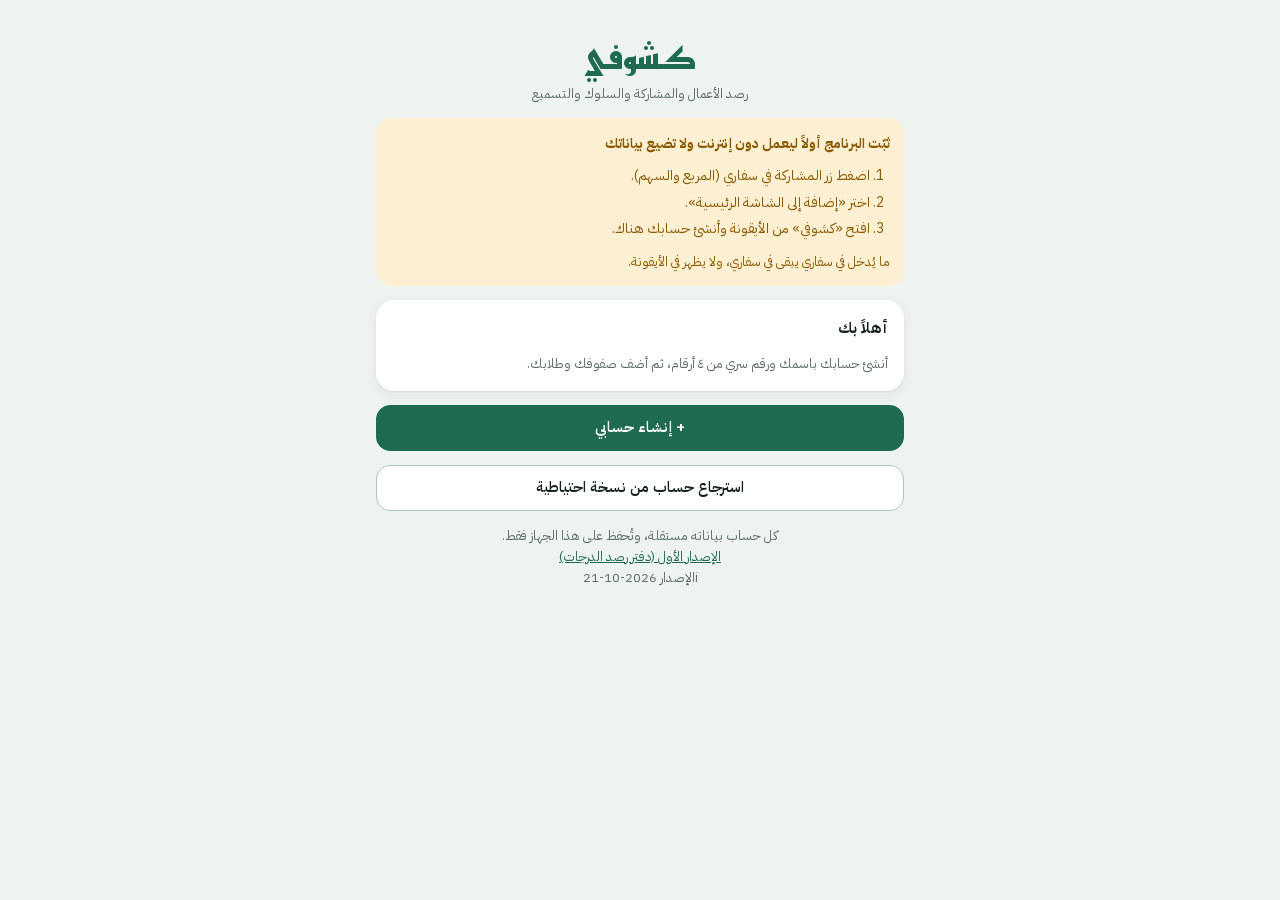
==== commit d8843a6d: "كشوفي: الشريط السفلي زرّان فقط (الطلاب والإعدادات)، وإدارة الواجبات والتقييمات من الإعدادات Co-Autho" ====
--- a/index.html
+++ b/index.html
@@ -138,6 +138,12 @@
 .cname:focus{border-bottom-color:var(--green);outline:none}
 .del{min-width:42px;min-height:42px;border:0;border-radius:12px;background:transparent;color:var(--ink-dim);display:inline-flex;align-items:center;justify-content:center}
 .del.armed{background:var(--red);color:#fff}
+.ilist{display:flex;flex-direction:column;gap:8px;border-top:1px dashed var(--rule-strong);padding-top:10px}
+.irow{display:flex;align-items:center;gap:6px}
+.iname{flex:1;min-width:0;border:0;border-bottom:1.5px solid var(--rule-strong);background:transparent;padding:4px 2px;font-size:16px;min-height:40px;border-radius:0}
+.iname:focus{border-bottom-color:var(--green);outline:none}
+.irow .step span{min-width:40px;width:44px}
+.irow .step button{min-width:36px}
 .kdesc{font-size:12.5px;color:var(--ink-dim);margin-top:-4px}
 .step{display:inline-flex;align-items:center;border:1px solid var(--rule-strong);border-radius:12px;overflow:hidden;direction:ltr;flex:0 0 auto}
 .step button{min-width:42px;min-height:40px;border:0;background:var(--raise);font-size:20px;font-weight:600;color:var(--green)}
@@ -350,7 +356,7 @@
    الدخول: يختار المعلم اسمه ويدخل رقمه السري (تُحفظ بصمته فقط).
    الحفظ: كل إدخال يُحفظ فوراً في قاعدة IndexedDB على الجهاز (وعند تعذّرها localStorage)، ولا يغادر الجهاز.
    الأعمال من ٤٠ بتوزيع كشف المتابعة، والتسميع عدد لا يدخل في المجموع، ولا تُقبل درجة تتجاوز حد عنصرها. */
-var WORKS=40, APPV='2026-10-21h';
+var WORKS=40, APPV='2026-10-21i';
 var DAYS=['الأحد','الإثنين','الثلاثاء','الأربعاء','الخميس','الجمعة','السبت'];
 var MONTHS=['يناير','فبراير','مارس','أبريل','مايو','يونيو','يوليو','أغسطس','سبتمبر','أكتوبر','نوفمبر','ديسمبر'];
 var PER={'1':'الستة أسابيع الأولى','2':'الستة أسابيع الثانية'};
@@ -536,7 +542,12 @@
   var seg='<div class="seg" role="group" aria-label="طريقة الرصد">'+Object.keys(KINDS).map(function(k){return '<button data-act="kind" data-id="'+c.id+'" data-k="'+k+'" aria-pressed="'+(c.kind===k)+'">'+KINDS[k].l+'</button>';}).join('')+'</div>';
   var extra='',room=WORKS-worksSum();
   if(c.kind==='count'||c.kind==='beh')extra='<div class="row"><span class="small">قيمة كل لمسة</span>'+stepper('per',c.id,c.per)+'</div><p class="small dim">يبدأ من صفر، وتكتمل الدرجة بعد <span class="num">'+Math.ceil(c.mark/c.per)+'</span> لمسات، ولا تُقبل زيادة بعدها ولا إنقاص تحت الصفر.</p>';
-  else if(c.kind==='score'&&c.items.length)extra='<p class="small dim">'+c.items.map(function(it){return esc(it.name)+' من '+it.max;}).join(' · ')+'</p>';
+  else if(c.kind==='hand'||c.kind==='score'){var hw=c.kind==='hand';
+    extra='<div class="ilist"><div class="row"><b>'+(hw?'الواجبات':'التقييمات')+'</b><span class="small dim">العدد <span class="num">'+c.items.length+'</span>'+(c.items.length>1?' · يُحسب متوسطها':'')+'</span></div>'+
+      c.items.map(function(it){return '<div class="irow"><input class="iname" data-itn="'+it.id+'" data-cid="'+c.id+'" value="'+esc(it.name)+'" aria-label="اسم '+(hw?'الواجب':'التقييم')+'">'+
+        (hw?'':'<span class="small dim">من</span>'+stepper('imx',it.id,it.max))+
+        '<button class="del" data-act="delit" data-cid="'+c.id+'" data-id="'+it.id+'" aria-label="حذف '+esc(it.name)+'">'+IC.trash+'</button></div>';}).join('')+
+      '<button class="btn dash" data-act="addit" data-cid="'+c.id+'">+ '+(hw?'واجب جديد':'تقييم جديد')+'</button></div>';}
   return '<div class="comp '+cls+'"><div class="row"><input class="cname" id="n-'+c.id+'" data-cname="'+c.id+'" value="'+esc(c.name)+'" aria-label="اسم العنصر"><button class="del" data-act="delcomp" data-id="'+c.id+'" aria-label="حذف العنصر">'+IC.trash+'</button></div>'+
     seg+'<p class="kdesc">'+KINDS[c.kind].d+'</p><div class="row"><b>الدرجة</b>'+stepper('mark',c.id,c.mark,room>=.5)+'</div>'+extra+'</div>';
 }
@@ -561,11 +572,11 @@
   return '<div class="card"><b>أضف طلاب الصف '+cn_(S.cls)+'</b><p class="small dim">اكتب اسماً في كل سطر، أو الصق القائمة من ملف إكسل.</p><textarea class="names" id="names" placeholder="عبدالله أحمد&#10;محمد سالم&#10;..."></textarea><button class="btn pri" data-act="addnames">إضافة الطلاب</button></div>';
 }
 function vGrid(){
-  ensureCur();
+  S.cur='file';
   var sb=sub(),ctx='',mode=S.cur,c=curComp(),pcls='p'+S.period,T=today();
-  var head=hd(sb.name,'<button class="clsbtn" data-act="classes">الصف '+cn_(S.cls)+' ▾</button>','home','<button class="iconbtn" data-act="go" data-to="kashf" aria-label="الكشف">'+IC.sheet+'</button><button class="iconbtn" data-act="go" data-to="setup" aria-label="الإعدادات">'+IC.set+'</button>');
+  var head=hd(sb.name,'<button class="clsbtn" data-act="classes">الصف '+cn_(S.cls)+' ▾</button>','home','<button class="iconbtn" data-act="go" data-to="kashf" aria-label="الكشف">'+IC.sheet+'</button>');
   if(!S.students.length)return head+subjSwitch()+vEmpty();
-  if(mode==='file')ctx='<div class="ctx"><div class="ttl">'+IC.file+'ملفات الطلاب</div><p class="small dim">المس الطالب لرصد كل بنوده في '+sb.short+' من لوحة واحدة.</p></div>';
+  if(mode==='file')ctx='<div class="ctx"><div class="row"><p class="small dim">المس الطالب لرصد كل بنوده في '+sb.short+'.</p><button class="chip" data-act="clsset" data-cid="'+teacher().cid+'">تعديل الأسماء</button></div></div>';
   else if(mode==='tas'){var t=curTas();ctx='<div class="ctx"><div class="ttl">'+IC.tas+sb.tasName+'<span class="pill">عدد فقط</span></div><div class="chips">'+sb.tas.map(function(x){return '<button class="chip" data-act="picktas" data-id="'+x.id+'" aria-pressed="'+(t&&x.id===t.id)+'">'+esc(x.name)+' · '+x.count+'</button>';}).join('')+'</div><div class="row"><p class="small dim">المس الطالب لتظهر كل بنوده.</p><button class="chip" data-act="go" data-to="setup">تعديل العدد</button></div></div>';}
   else if(c.kind==='count'||c.kind==='beh'){
     ctx='<div class="ctx"><div class="ttl">'+IC[c.kind]+esc(c.name)+'<span class="pill '+pcls+'">من '+c.mark+'</span></div>'+
@@ -671,12 +682,12 @@
 function fitPaper(){var w=document.getElementById('pw');if(!w)return;var p=w.firstChild,W=p.classList.contains('land')?1123:794,k=w.clientWidth/W;p.style.transform='scale('+k+')';w.style.height=(p.offsetHeight*k)+'px';}
 function tabbar(){
   var el=document.getElementById('tabs');
-  if(APP.ui!=='class'||!S||['grid','entry','card'].indexOf(S.view)<0||!S.students.length){el.hidden=true;return;}
+  /* زرّان فقط: «الطلاب» للرصد من لوحة كل طالب، و«الإعدادات» لضبط البنود والواجبات والمشاريع والتسميع */
+  if(APP.ui!=='class'||!S||['grid','card','setup'].indexOf(S.view)<0){el.hidden=true;return;}
   el.hidden=false;
-  var cur=S.view==='card'?'file':S.cur,sb=sub();
-  el.innerHTML='<div class="in">'+comps(S.period).map(function(c){return '<button data-act="tab" data-id="'+c.id+'" aria-pressed="'+(cur===c.id)+'">'+IC[c.kind]+'<span>'+esc(c.name)+'</span></button>';}).join('')+
-    '<span class="sep"></span><button data-act="tab" data-id="tas" aria-pressed="'+(cur==='tas')+'">'+IC.tas+'<span>'+(sb.unit==='آية'?'الآيات':'الأحاديث')+'</span></button>'+
-    '<button data-act="tab" data-id="file" aria-pressed="'+(cur==='file')+'">'+IC.file+'<span>الطلاب</span></button></div>';
+  var set=S.view==='setup';
+  el.innerHTML='<div class="in"><button data-act="tab" data-id="file" aria-pressed="'+(!set)+'">'+IC.file+'<span>الطلاب</span></button>'+
+    '<button data-act="go" data-to="setup" aria-pressed="'+set+'">'+IC.set+'<span>الإعدادات</span></button></div>';
 }
 function render(keep){
   var sc=document.getElementById('scr'),y=sc.scrollTop;
@@ -861,7 +872,7 @@
   vals[s.id]=v;S.ent.half=false;S.ent.buf='';S.ent.idx=nextBlank(vals,S.ent.idx+1);render(false);
 }
 function refreshUnits(sid){var set=S.tv[curTas().id][sid]||[];document.querySelectorAll('#units button').forEach(function(b){b.setAttribute('aria-pressed',set.indexOf(Number(b.dataset.u))>=0);});var c=document.getElementById('tcnt');if(c)c.textContent=set.length;}
-function openClass(cid,subj){var t=teacher();t.cid=cid;bind();if(subj)S.subj=subj;S.view='grid';APP.ui='class';ensureCur();}
+function openClass(cid,subj){var t=teacher();t.cid=cid;bind();if(subj)S.subj=subj;S.view='grid';APP.ui='class';S.cur='file';}
 function names(text){return String(text||'').split(/\n|\t|\r/).map(function(x){return x.replace(/^\s*\d+[\.\-\)]?\s*/,'').trim();}).filter(Boolean);}
 function readPins(a,b){var p1=normDigits(document.getElementById(a).value),p2=normDigits(document.getElementById(b).value);if(!/^\d{4}$/.test(p1)){refuse('الرقم السري ٤ أرقام');return null;}if(p1!==p2){refuse('الرقمان غير متطابقين');return null;}return p1;}
 
@@ -1034,6 +1045,7 @@
     else if(key==='bstep')cc.step=Math.max(0,r1(cc.step+d*.5));
     else if(key==='tcount'){var tq=tasById(b.dataset.id);tq.count=Math.min(300,Math.max(1,tq.count+d));}
     else if(key==='imax'){S.newMax=Math.max(.5,r1(S.newMax+d*(S.newMax<5?.5:1)));b.parentNode.querySelector('span').textContent=S.newMax;return false;}
+    else if(key==='imx'){var im2=null;S.subjects.forEach(function(sb){sb.comps.forEach(function(c){c.items.forEach(function(x){if(x.id===b.dataset.id)im2=x;});});});if(!im2)return false;im2.max=Math.max(.5,r1(im2.max+d*(im2.max<5?.5:1)));}
     else if(key==='itmax'){var ci=curComp(),im=curItem(ci);im.max=Math.max(.5,r1(im.max+d*(im.max<5?.5:1)));b.parentNode.querySelector('span').textContent=im.max;return true;}
     else if(key==='ncount'){S.newCount=Math.max(1,S.newCount+d);b.parentNode.querySelector('span').textContent=S.newCount;return false;}
     render(true);return true;
@@ -1043,6 +1055,11 @@
     var p=b.dataset.p,sbz=sub(),ncm={id:uid(),name:'عنصر جديد',mark:.5,kind:'score',period:p,items:[],per:1,step:.5},it4={id:uid(),name:'عنصر جديد',max:10,date:today()};ncm.items.push(it4);S.vals[it4.id]={};
     var lastIx=-1;sbz.comps.forEach(function(c,i){if(c.period===p)lastIx=i;});sbz.comps.splice(lastIx+1,0,ncm);render(true);
     var inp=document.getElementById('n-'+ncm.id);if(inp){inp.scrollIntoView({block:'center'});inp.focus();inp.select();}return true;}
+  if(a==='addit'){var ca=compById(b.dataset.cid),na=ca.items.length+1,last=ca.items[ca.items.length-1];
+    var ni2={id:uid(),name:ca.kind==='hand'?'واجب '+na:ca.name+' '+na,max:ca.kind==='score'?(last?last.max:(ca.mark||10)):0,date:today()};
+    ca.items.push(ni2);S.vals[ni2.id]={};S.sel[ca.id]=ni2.id;render(true);toast('أُضيف «'+esc(ni2.name)+'»');return true;}
+  if(a==='delit'){var cdl=compById(b.dataset.cid),idl=cdl.items.findIndex(function(x){return x.id===b.dataset.id;});if(idl<0)return false;var gi=cdl.items.splice(idl,1)[0];if(S.sel[cdl.id]===gi.id)delete S.sel[cdl.id];render(true);
+    toast('حُذف «'+esc(gi.name)+'» ودرجاته',function(){cdl.items.splice(idl,0,gi);});return true;}
   if(a==='delcomp'){var sbd=sub(),di=sbd.comps.findIndex(function(x){return x.id===b.dataset.id;}),gc=sbd.comps.splice(di,1)[0];render(true);toast('حُذف «'+esc(gc.name)+'»',function(){sbd.comps.splice(di,0,gc);});return true;}
   if(a==='addtas'){newTasSheet();return false;}
   if(a==='deltas'){var sbt=sub();if(sbt.tas.length<2){refuse('يلزم مقطع واحد على الأقل');return false;}var ti=sbt.tas.findIndex(function(x){return x.id===b.dataset.id;}),gt=sbt.tas.splice(ti,1)[0];render(true);toast('حُذف «'+esc(gt.name)+'»',function(){sbt.tas.splice(ti,0,gt);});return true;}
@@ -1075,6 +1092,7 @@
   var changed=false;
   if(t.dataset.cname){var c=compById(t.dataset.cname);if(c){c.name=t.value;changed=true;}}
   if(t.dataset.tname){var x=tasById(t.dataset.tname);if(x){x.name=t.value;changed=true;}}
+  if(t.dataset.itn){var cn=compById(t.dataset.cid),itn=cn&&cn.items.filter(function(i){return i.id===t.dataset.itn;})[0];if(itn){itn.name=t.value;changed=true;}}
   if(t.dataset.iname){var ci=curComp(),it=ci&&ci.items.filter(function(i){return i.id===t.dataset.iname;})[0];if(it){it.name=t.value;changed=true;}}
   if(t.dataset.tc){var y=tasById(t.dataset.tc),n=parseInt(normDigits(t.value),10);if(y&&n>=1){y.count=Math.min(300,n);changed=true;}}
   if(t.dataset.clsname){var kc=teacher().classes.filter(function(k){return k.id===t.dataset.clsname;})[0];if(kc){kc.data.cls=t.value;changed=true;}}
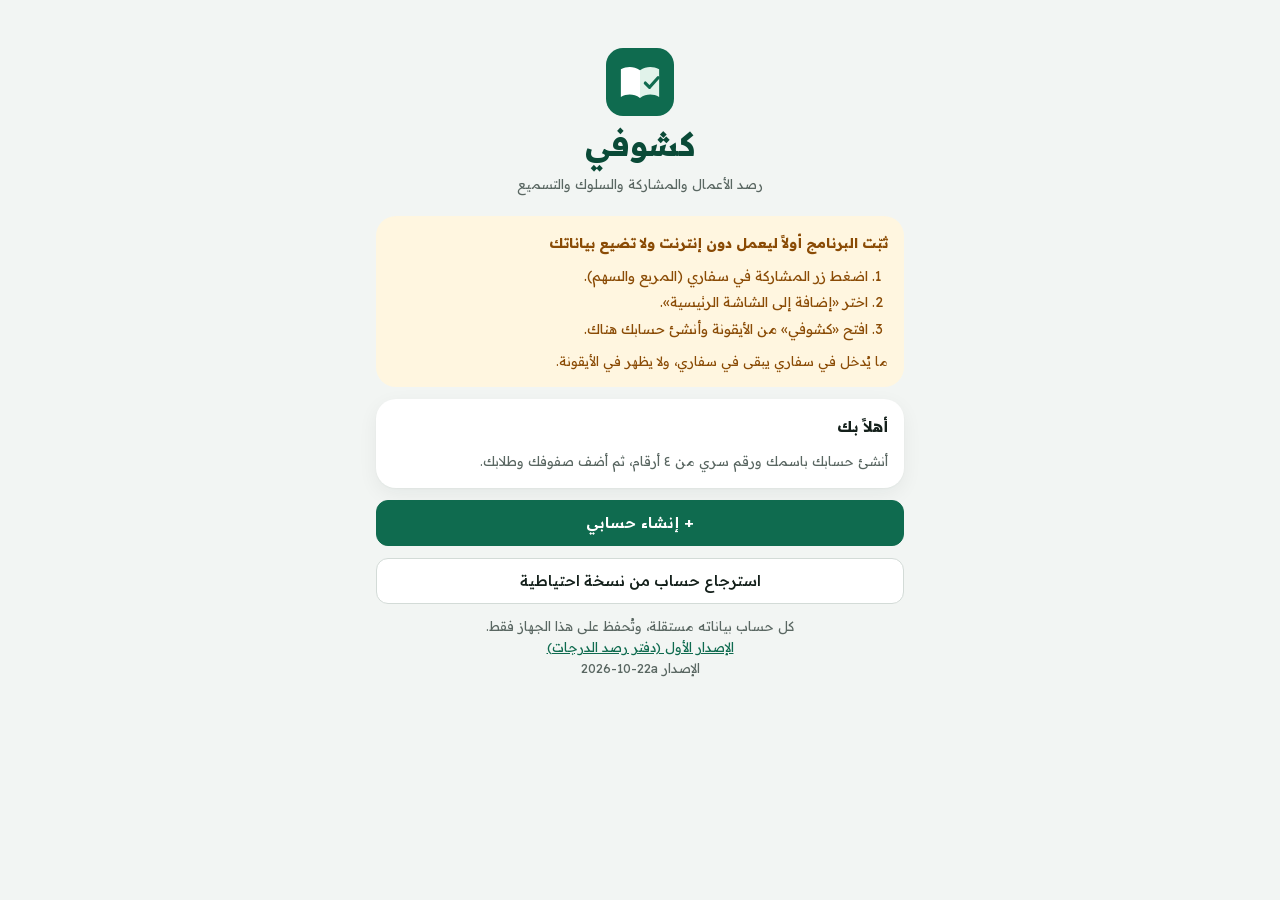
==== commit ed7093f3: "كشوفي: هوية الزمرّد — خط Readex Pro، ورأس شاشة الصف بلون المادة، ولون لكل بند، وشعار الكتاب وعلامة ا" ====
--- a/index.html
+++ b/index.html
@@ -7,7 +7,7 @@
 <meta name="mobile-web-app-capable" content="yes">
 <meta name="apple-mobile-web-app-title" content="كشوفي">
 <meta name="apple-mobile-web-app-status-bar-style" content="default">
-<meta name="theme-color" content="#eef3ef">
+<meta name="theme-color" content="#f2f5f3">
 <meta name="color-scheme" content="light only">
 <title>كشوفي</title>
 <link rel="manifest" href="manifest.webmanifest">
@@ -15,271 +15,340 @@
 <link rel="icon" href="icons/icon-192.png">
 <link rel="stylesheet" href="fonts/fonts.css">
 <style>
-/* كشوفي — الإصدار الثاني من «دفتر رصد الدرجات».
-   التخطيط: عمود هاتف واحد — رأس، مادة وفترة، ثم شبكة الطلاب، وشريط عناصر الفترة ثابت تحت الإبهام.
-   ألوان الفترتين من كشف المتابعة الورقي: أخضر داكن للأسابيع الأولى وبنّي للثانية. */
+/* كشوفي — الهوية الثالثة: «الزمرّد» (أسلوب pastel-consumer من Taste Skill، البذرة 595784828، مع وجه مأخوذ من عالم المادة).
+   الفكرة: لكل بند في الكشف لونه الهادئ الخاص (السلوك زمرّدي، المشاركة أزرق، الواجبات كهرماني، المشروع وردي، القصير فيروزي،
+   والتسميع ذهبي كتذهيب المصحف)، يظهر باهتاً في الخلفية وداكناً في الحبر. ولكل مادة لونها في رأس الشاشة،
+   مع نقش نجمة ثمانية خفيف، والعلامة «ربع الحزب» (۞) الذي يقسم المصحف. */
 :root{
-  --paper:#eef3ef; --sheet:#ffffff; --raise:#f6f8f5; --ink:#13221a; --ink-dim:#5a6b62;
-  --rule:#dbe5de; --rule-strong:#b3c4b9;
-  --green:#1f6b4f; --green-2:#2f8a67; --green-soft:#e1efe7; --on-green:#ffffff;
-  --p1:#3f5a48; --p2:#8a6a45; --p1-soft:#e3ebe5; --p2-soft:#f3ebe0; --tot-soft:#f4efe2;
-  --red:#b3261e; --red-soft:#fbe9e7; --amber:#8a5a00; --amber-soft:#fcefd2;
-  --shade:rgba(10,22,16,.42);
-  --shadow:0 1px 2px rgba(19,34,26,.06),0 4px 14px rgba(19,34,26,.06);
-  --display:'Reem Kufi','IBM Plex Sans Arabic',Tahoma,sans-serif;
-  --body:'IBM Plex Sans Arabic','Segoe UI',Tahoma,Arial,sans-serif;
-  /* ألوان فاتحة دائماً، حتى لو كان الهاتف على الوضع الداكن */
+  --ground:#f2f5f3; --surface:#ffffff; --raised:#f7f9f8; --active:#e8eeeb;
+  --border:#e4e9e6; --rule:#eef2f0; --control:#d3dbd7;
+  --text:#14201b; --muted:#5a6762;
+  --brand:#0f6b4f; --brand-ink:#0a4a37; --brand-pale:#e1f2ea;
+  --qur:#0e5a6a; --qur-pale:#ddeff2;
+  --primary:var(--brand); --on-primary:#ffffff;
+  --hue:var(--brand); --hue-ink:var(--brand-ink); --hue-pale:var(--brand-pale); --track:#e3e9e6;
+  --gold:#8a6d12; --gold-pale:#f6efd6; --gold-ink:#5c480a;
+  --positive:#247b50; --negative:#c4242a;
+  --pill-positive-bg:#dcfae5; --pill-positive-ink:#04250e;
+  --pill-negative-bg:#ffedea; --pill-negative-ink:#831c1e;
+  --pill-warning-bg:#fff6e0; --pill-warning-ink:#8a4b05; --pill-warning-line:#f6dd9c;
+  --radius-card:20px; --radius-inner:14px; --radius-control:12px; --radius-chip:999px;
+  --gap:12px;
+  --lift:0 1px 2px rgba(16,40,30,.04),0 6px 20px rgba(16,40,30,.06);
+  --font:'Readex Pro','IBM Plex Sans Arabic','Segoe UI',Tahoma,Arial,sans-serif;
+  --fig:var(--font);
+  --shade:rgba(10,26,20,.45);
+  /* أسماء الإصدار السابق ما زالت تُستعمل داخل الشيفرة */
+  --paper:var(--ground); --sheet:var(--surface); --raise:var(--raised); --ink:var(--text); --ink-dim:var(--muted);
+  --rule-strong:var(--control); --green:var(--brand); --green-soft:var(--brand-pale); --on-green:#fff; --red:var(--negative);
+  --p1:var(--brand); --p2:#b07a1a; --display:var(--font); --body:var(--font);
   color-scheme:light;
 }
+/* ألوان البنود: باهت للخلفية، وداكن للحبر، وصريح للزر */
+.c0{--c-pale:#e1f2ea;--c-ink:#0b4d36;--c:#13865d}
+.c1{--c-pale:#dfeeff;--c-ink:#0a3a80;--c:#1d5fd6}
+.c2{--c-pale:#fdf0d3;--c-ink:#7a4706;--c:#c27c0e}
+.c3{--c-pale:#fde4ec;--c-ink:#82203f;--c:#c23a64}
+.c4{--c-pale:#ddf2f4;--c-ink:#0b5560;--c:#16808f}
+.ct{--c-pale:var(--gold-pale);--c-ink:var(--gold-ink);--c:var(--gold)}
+/* ألوان الطلاب: لكل طالب لون ثابت لدائرة حرفه الأول */
+.a0{--a-pale:#e1f2ea;--a-ink:#0b4d36}.a1{--a-pale:#dfeeff;--a-ink:#0a3a80}.a2{--a-pale:#fdf0d3;--a-ink:#7a4706}
+.a3{--a-pale:#fde4ec;--a-ink:#82203f}.a4{--a-pale:#ddf2f4;--a-ink:#0b5560}.a5{--a-pale:#f6efd6;--a-ink:#5c480a}
+.a6{--a-pale:#eceafb;--a-ink:#3b3477}.a7{--a-pale:#ffe9dc;--a-ink:#7c3510}
+
 *{box-sizing:border-box}
 /* منع التكبير عند اللمس المزدوج على مساحة فارغة (آيفون) */
 html,body,*{touch-action:manipulation}
 html,body{height:100%}
-body{margin:0;background:var(--paper);color:var(--ink);font-family:var(--body);font-size:15px;line-height:1.65;-webkit-text-size-adjust:100%}
+body{margin:0;background:var(--ground);color:var(--text);font-family:var(--font);font-size:15px;line-height:1.6;-webkit-text-size-adjust:100%}
 [hidden]{display:none!important}
 button,input,textarea{font:inherit;color:inherit}
 input,textarea{font-size:16px}
-button{cursor:pointer;-webkit-tap-highlight-color:transparent}
-button:focus-visible,input:focus-visible,textarea:focus-visible{outline:2px solid var(--green);outline-offset:2px}
-h1,h2,h3{margin:0;line-height:1.35;text-wrap:balance}
+button{cursor:pointer;-webkit-tap-highlight-color:transparent;transition:background-color .15s ease,border-color .15s ease,transform .1s ease,box-shadow .15s ease}
+button:active:not([disabled]){transform:scale(.96)}
+button:focus-visible,input:focus-visible,textarea:focus-visible,[role=button]:focus-visible{outline:2px solid var(--brand);outline-offset:2px}
+h1,h2,h3{margin:0;line-height:1.3;text-wrap:balance}
 p{margin:0}
+a{color:var(--brand)}
 .num{font-variant-numeric:tabular-nums;direction:ltr;unicode-bidi:isolate;display:inline-block}
-.dim{color:var(--ink-dim)}
+.dim{color:var(--muted)}
 .small{font-size:13px}
-svg.ic{width:22px;height:22px;fill:none;stroke:currentColor;stroke-width:1.8;stroke-linecap:round;stroke-linejoin:round;flex:0 0 auto}
+svg.ic{width:21px;height:21px;fill:none;stroke:currentColor;stroke-width:1.7;stroke-linecap:round;stroke-linejoin:round;flex:0 0 auto}
 
 /* الإطار */
-.app{position:relative;max-width:560px;height:100%;margin:0 auto;display:flex;flex-direction:column;overflow:hidden;background:var(--paper)}
-.scr{flex:1 1 auto;overflow-y:auto;overflow-x:hidden;padding-left:max(16px,env(safe-area-inset-left,0px));padding-right:max(16px,env(safe-area-inset-right,0px));padding-top:max(12px,env(safe-area-inset-top,0px));padding-bottom:24px;display:flex;flex-direction:column;gap:12px;-webkit-overflow-scrolling:touch}
+.app{position:relative;max-width:560px;height:100%;margin:0 auto;display:flex;flex-direction:column;overflow:hidden;background:var(--ground)}
+.scr{flex:1 1 auto;overflow-y:auto;overflow-x:hidden;padding-left:max(16px,env(safe-area-inset-left,0px));padding-right:max(16px,env(safe-area-inset-right,0px));padding-top:max(14px,env(safe-area-inset-top,0px));padding-bottom:28px;display:flex;flex-direction:column;gap:var(--gap);-webkit-overflow-scrolling:touch}
 .scr>*{min-width:0;flex:0 0 auto}
 
+/* العلامة: ربع الحزب ۞ أبيض على الزمرّد */
+.mark{width:40px;height:40px;flex:0 0 auto;display:block}
+.brandrow{display:flex;align-items:center;gap:12px}
+
 /* الرأس */
-.hd{display:flex;align-items:center;justify-content:space-between;gap:10px}
+.hd{display:flex;align-items:center;justify-content:space-between;gap:10px;min-height:48px}
 .hd .t{display:flex;flex-direction:column;min-width:0}
-.hd h1{font-family:var(--display);font-size:28px;font-weight:700;color:var(--green)}
-.hd h2{font-size:20px;font-weight:700}
-.iconbtn{min-width:44px;min-height:44px;border-radius:14px;border:0;background:var(--green-soft);color:var(--green);display:inline-flex;align-items:center;justify-content:center;gap:6px;padding:0 12px;font-weight:600;font-size:14px;flex:0 0 auto}
-.saved{font-size:12.5px;color:var(--green);font-weight:600}
-.clsbtn{border:1px solid var(--rule-strong);background:var(--sheet);border-radius:999px;padding:2px 12px;min-height:32px;font-size:13px;font-weight:600;color:var(--green);margin-top:2px}
-.saved.bad{color:var(--red)}
+.hd h1{font-size:23px;font-weight:600;color:var(--text)}
+.hd .brandrow h1{font-size:26px;font-weight:700;color:var(--brand-ink)}
+.iconbtn{min-width:44px;min-height:44px;border-radius:var(--radius-control);border:0;background:var(--surface);color:var(--text);display:inline-flex;align-items:center;justify-content:center;gap:6px;padding:0 12px;font-weight:500;font-size:14px;flex:0 0 auto;border:1px solid var(--border)}
+.saved{font-size:12.5px;color:var(--brand);font-weight:500;background:var(--brand-pale);border-radius:999px;padding:3px 10px}
+.saved.bad{color:var(--pill-negative-ink);background:var(--pill-negative-bg);font-weight:600}
+.clsbtn{border:0;background:var(--brand-pale);border-radius:999px;padding:0 12px;min-height:30px;font-size:13px;font-weight:500;color:var(--brand-ink);margin-top:4px;align-self:flex-start}
+
+/* رأس شاشة الصف: لوح بلون المادة ونقش نجمة ثمانية خفيف */
+.hero{position:relative;border-radius:24px;padding:14px 14px 12px;color:#fff;display:flex;flex-direction:column;gap:12px;background-color:var(--brand);overflow:hidden;isolation:isolate}
+.hero.qur{background-color:var(--qur)}
+.hero .hd h1{color:#fff;font-size:24px;font-weight:600}
+.hero .iconbtn{background:rgba(255,255,255,.14);color:#fff;border:0}
+.hero .clsbtn{background:rgba(255,255,255,.18);color:#fff}
+.hero .subj{background:rgba(0,0,0,.16)}
+.hero .subj button{color:rgba(255,255,255,.8)}
+.hero .subj button[aria-pressed=true]{background:#fff;color:var(--brand-ink)}
+.hero.qur .subj button[aria-pressed=true]{color:var(--qur)}
 
 /* عام */
-.card{background:var(--sheet);border-radius:18px;padding:16px;box-shadow:var(--shadow);display:flex;flex-direction:column;gap:12px}
-.btn{min-height:46px;border-radius:14px;border:1px solid var(--rule-strong);background:var(--sheet);padding:8px 16px;font-weight:600}
-.btn.pri{background:var(--green);border-color:var(--green);color:var(--on-green)}
-.btn.soft{background:var(--green-soft);border-color:transparent;color:var(--green)}
-.btn.dash{border-style:dashed;border-width:1.5px;color:var(--green);background:transparent;border-color:var(--green)}
-.btn.danger{color:var(--red);border-color:var(--red);background:transparent}
-.btn.armed{background:var(--red);color:#fff;border-color:var(--red)}
-.btn.plain{background:transparent;border:0;color:var(--ink-dim)}
+.card{background:var(--surface);border-radius:var(--radius-card);padding:16px;display:flex;flex-direction:column;gap:var(--gap);box-shadow:var(--lift)}
+.btn{min-height:46px;border-radius:var(--radius-control);border:1px solid var(--control);background:var(--surface);padding:8px 16px;font-weight:500;color:var(--text)}
+.btn.pri{background:var(--primary);border-color:var(--primary);color:var(--on-primary);font-weight:600}
+.btn.soft{background:var(--brand-pale);border-color:transparent;color:var(--brand-ink)}
+.btn.dash{border:1.5px dashed var(--control);color:var(--brand-ink);background:transparent}
+.btn.danger{color:var(--negative);border-color:#f0b9b4;background:var(--surface)}
+.btn.armed{background:var(--negative);color:#fff;border-color:var(--negative)}
+.btn.plain{background:transparent;border:0;color:var(--muted)}
 .row{display:flex;align-items:center;justify-content:space-between;gap:10px}
 .row>*{min-width:0}
-.seg{display:grid;grid-auto-flow:column;grid-auto-columns:1fr;gap:4px;background:var(--raise);border:1px solid var(--rule);border-radius:12px;padding:3px}
-.seg button{border:0;border-radius:9px;background:transparent;min-height:38px;font-size:13.5px;font-weight:600;color:var(--ink-dim);padding:0 4px;white-space:nowrap}
-.seg button[aria-pressed=true]{background:var(--sheet);color:var(--green);box-shadow:var(--shadow)}
-.seg.per button[aria-pressed=true][data-p="1"]{color:var(--p1)}
-.seg.per button[aria-pressed=true][data-p="2"]{color:var(--p2)}
-.subj{display:grid;grid-template-columns:1fr 1fr;gap:8px}
-.subj button{min-height:48px;border-radius:14px;border:1.5px solid var(--rule-strong);background:var(--sheet);font-weight:700;font-size:15px}
-.subj button[aria-pressed=true]{border-color:var(--green);background:var(--green);color:var(--on-green)}
-.sec{display:flex;align-items:center;gap:8px;font-weight:700;font-size:15px;padding-top:6px}
-.sec i{width:10px;height:10px;border-radius:3px;display:inline-block}
-.sec .s{margin-inline-start:auto;font-size:13px;font-weight:600;color:var(--ink-dim)}
-.pill{font-size:12px;font-weight:700;border-radius:999px;padding:1px 9px;background:var(--green-soft);color:var(--green);white-space:nowrap}
-.pill.p1{background:var(--p1-soft);color:var(--p1)} .pill.p2{background:var(--p2-soft);color:var(--p2)}
+.seg{display:grid;grid-auto-flow:column;grid-auto-columns:1fr;gap:2px;background:var(--active);border-radius:var(--radius-control);padding:3px}
+.seg button{border:0;border-radius:10px;background:transparent;min-height:36px;font-size:13.5px;font-weight:500;color:var(--muted);padding:0 4px;white-space:nowrap}
+.seg button[aria-pressed=true]{background:var(--surface);color:var(--brand-ink);font-weight:600}
+.seg.per button[aria-pressed=true][data-p="2"]{color:#7a4706}
+.subj{display:grid;grid-template-columns:1fr 1fr;gap:2px;background:var(--active);border-radius:14px;padding:3px}
+.subj button{min-height:40px;border-radius:11px;border:0;background:transparent;font-weight:500;font-size:15px;color:var(--muted)}
+.subj button[aria-pressed=true]{background:var(--surface);color:var(--brand-ink);font-weight:600}
+.sec{display:flex;align-items:center;gap:8px;font-weight:600;font-size:17px;padding-top:8px;color:var(--text)}
+.sec i{width:10px;height:10px;border-radius:50%;display:inline-block}
+.sec .s{margin-inline-start:auto;font-size:13px;font-weight:500;color:var(--muted)}
+.pill{font-size:12px;font-weight:500;border-radius:999px;padding:1px 9px;background:var(--active);color:#3a4641;white-space:nowrap;flex:none}
+.pill.p1{background:var(--brand-pale);color:var(--brand-ink)} .pill.p2{background:#fdf0d3;color:#7a4706}
+.ok{color:var(--positive)} .bad{color:var(--negative)}
 
 /* المعلم والتنبيهات */
-.who-t{display:flex;align-items:center;gap:10px;background:var(--sheet);border-radius:16px;box-shadow:var(--shadow);padding:10px 12px}
-.av{width:40px;height:40px;border-radius:50%;background:var(--green-soft);color:var(--green);display:flex;align-items:center;justify-content:center;font-family:var(--display);font-weight:700;font-size:18px;flex:0 0 auto}
-.who-t .tx{flex:1;min-width:0;line-height:1.35}
-.who-t button{min-height:40px;border-radius:12px;border:1px solid var(--rule-strong);background:transparent;font-weight:600;font-size:13.5px;padding:0 12px;color:var(--green)}
-.bk{display:flex;align-items:center;gap:12px;border-radius:16px;padding:12px 14px;background:var(--amber-soft);color:var(--amber)}
-.bk .tx{flex:1;font-size:14px;line-height:1.5}
-.bk button{min-height:40px;border-radius:12px;border:1px solid var(--amber);background:transparent;color:var(--amber);font-weight:700;padding:0 12px;flex:0 0 auto}
-.bk.ok{background:var(--green-soft);color:var(--green)}
-.bk.red{background:var(--red-soft);color:var(--red)} .bk.red button{border-color:var(--red);color:var(--red)}
-.install{border-radius:16px;padding:14px;background:var(--amber-soft);color:var(--amber);display:flex;flex-direction:column;gap:8px;font-size:14px}
+.who-t{display:flex;align-items:center;gap:12px;background:var(--surface);border-radius:var(--radius-card);padding:12px 14px;box-shadow:var(--lift)}
+.av{width:42px;height:42px;border-radius:50%;background:var(--a-pale,var(--brand-pale));color:var(--a-ink,var(--brand-ink));display:flex;align-items:center;justify-content:center;font-weight:600;font-size:17px;flex:0 0 auto}
+.who-t .tx{flex:1;min-width:0;line-height:1.45}
+.who-t button{min-height:38px;border-radius:999px;border:0;background:var(--brand-pale);font-weight:500;font-size:13.5px;padding:0 14px;color:var(--brand-ink)}
+.bk{display:flex;align-items:center;gap:12px;border-radius:var(--radius-card);padding:14px 16px;background:var(--pill-warning-bg);color:var(--pill-warning-ink)}
+.bk .tx{flex:1;font-size:14px;line-height:1.55}
+.bk button{min-height:38px;border-radius:999px;border:0;background:var(--pill-warning-ink);color:#fff;font-weight:600;padding:0 14px;flex:0 0 auto}
+.bk.ok{background:var(--brand-pale);color:var(--brand-ink)}
+.bk.ok button{background:var(--brand);color:#fff}
+.bk.red{background:var(--pill-negative-bg);color:var(--pill-negative-ink)} .bk.red button{background:var(--negative)}
+.install{border-radius:var(--radius-card);padding:16px;background:var(--pill-warning-bg);color:var(--pill-warning-ink);display:flex;flex-direction:column;gap:8px;font-size:14px}
 .install ol{margin:0;padding-inline-start:20px;line-height:1.9}
 
-/* الصفوف */
-.ccard{background:var(--sheet);border-radius:20px;box-shadow:var(--shadow);padding:14px;display:flex;flex-direction:column;gap:10px;border:1.5px solid transparent}
-.ccard.cur{border-color:var(--green)}
-.ccard .nm{font-family:var(--display);font-size:22px;font-weight:700;line-height:1.2}
-.sbtns{display:grid;grid-template-columns:repeat(auto-fit,minmax(130px,1fr));gap:8px}
-.sbtns button{min-height:58px;border-radius:14px;border:0;color:#fff;font-weight:700;font-size:15px;text-align:start;padding:8px 12px;display:flex;flex-direction:column;justify-content:center;line-height:1.3}
-.sbtns button small{font-weight:500;font-size:12px;opacity:.85}
-.sbtns .isl{background:linear-gradient(160deg,#2f8a67,#1f6b4f)}
-.sbtns .qur{background:linear-gradient(160deg,#a07c52,#7a5a36)}
+/* الصفوف في الصفحة الرئيسية */
+.ccard{background:var(--surface);border-radius:var(--radius-card);padding:16px;display:flex;flex-direction:column;gap:var(--gap);box-shadow:var(--lift);border:2px solid transparent}
+.ccard.cur{border-color:var(--brand)}
+.ccard .nm{font-size:21px;font-weight:700;line-height:1.25}
+.ccard .iconbtn{border:0;background:var(--raised);color:var(--muted)}
+.sbtns{display:grid;grid-template-columns:1fr 1fr;gap:10px}
+.sbtns button{min-height:64px;border-radius:var(--radius-inner);border:0;font-weight:600;font-size:15px;text-align:start;padding:10px 14px;display:flex;flex-direction:column;justify-content:center;line-height:1.35}
+.sbtns button small{font-weight:500;font-size:12.5px;opacity:.8}
+.sbtns .isl{background:var(--brand-pale);color:var(--brand-ink)}
+.sbtns .qur{background:var(--qur-pale);color:var(--qur)}
 
 /* الدخول */
-.login{display:flex;flex-direction:column;gap:14px;padding-top:8px}
-.login .brand{text-align:center;display:flex;flex-direction:column;gap:2px;padding-top:12px}
-.login .brand h1{font-family:var(--display);font-size:36px;color:var(--green)}
-.tlist{display:flex;flex-direction:column;gap:8px}
-.tlist button{display:flex;align-items:center;gap:12px;min-height:68px;border-radius:16px;border:1.5px solid transparent;background:var(--sheet);box-shadow:var(--shadow);padding:10px 14px;text-align:start}
-.tlist .tx{flex:1;min-width:0;line-height:1.4}
-.pinbox{display:flex;flex-direction:column;align-items:center;gap:14px;padding-top:16px}
-.pinbox .av{width:72px;height:72px;font-size:30px}
+.login{display:flex;flex-direction:column;gap:var(--gap);padding-top:12px}
+.login .brand{display:flex;flex-direction:column;align-items:center;gap:8px;padding:22px 0 10px;text-align:center}
+.login .brand .mark{width:68px;height:68px}
+.login .brand h1{font-size:32px;font-weight:700;color:var(--brand-ink)}
+.tlist{display:flex;flex-direction:column;gap:10px}
+.tlist button{display:flex;align-items:center;gap:12px;min-height:68px;border-radius:var(--radius-card);border:0;background:var(--surface);padding:10px 14px;text-align:start;border:1px solid var(--border)}
+.tlist .tx{flex:1;min-width:0;line-height:1.45}
+.pinbox{display:flex;flex-direction:column;align-items:center;gap:14px;padding-top:20px}
+.pinbox .av{width:72px;height:72px;font-size:28px}
 .dots{display:flex;gap:16px;direction:ltr}
-.dots i{width:16px;height:16px;border-radius:50%;border:2px solid var(--green);display:block}
-.dots i.on{background:var(--green)}
-.dots.err i{border-color:var(--red)}
+.dots i{width:15px;height:15px;border-radius:50%;border:2px solid var(--brand);display:block}
+.dots i.on{background:var(--brand)}
+.dots.err i{border-color:var(--negative)}
 .dots.err{animation:shake .35s ease}
 .pinpad{display:grid;grid-template-columns:repeat(3,76px);gap:14px;direction:ltr;justify-content:center}
-.pinpad button{width:76px;height:76px;border-radius:50%;border:0;background:var(--sheet);box-shadow:var(--shadow);font-size:28px;font-weight:600;font-variant-numeric:tabular-nums}
-.pinpad button.ghost{background:transparent;box-shadow:none;font-size:15px;color:var(--green)}
-.pinmsg{min-height:22px;font-size:14px;font-weight:600;color:var(--red);text-align:center}
+.pinpad button{width:76px;height:76px;border-radius:50%;border:0;background:var(--surface);font-size:27px;font-weight:500;border:1px solid var(--border)}
+.pinpad button.ghost{background:transparent;box-shadow:none;font-size:15px;color:var(--brand-ink)}
+.pinmsg{min-height:22px;font-size:14px;font-weight:600;color:var(--negative);text-align:center}
 input.pin{direction:ltr;text-align:center;letter-spacing:10px;font-size:22px;font-weight:700;-webkit-text-security:disc}
 
 /* الإعدادات */
-.comp{background:var(--sheet);border-radius:16px;box-shadow:var(--shadow);padding:12px 14px;display:flex;flex-direction:column;gap:10px;border-inline-start:4px solid var(--p1)}
-.comp.p2{border-inline-start-color:var(--p2)} .comp.pt{border-inline-start-color:var(--green-2)}
-.cname{flex:1;min-width:0;border:0;border-bottom:1.5px solid var(--rule-strong);background:transparent;padding:4px 2px;font-size:16px;font-weight:700;min-height:42px;border-radius:0}
-.cname:focus{border-bottom-color:var(--green);outline:none}
-.del{min-width:42px;min-height:42px;border:0;border-radius:12px;background:transparent;color:var(--ink-dim);display:inline-flex;align-items:center;justify-content:center}
-.del.armed{background:var(--red);color:#fff}
-.ilist{display:flex;flex-direction:column;gap:8px;border-top:1px dashed var(--rule-strong);padding-top:10px}
+.comp{background:var(--surface);border-radius:var(--radius-card);padding:14px 16px;display:flex;flex-direction:column;gap:var(--gap);box-shadow:var(--lift);border-top:4px solid var(--p1)}
+.comp.p2{border-top-color:var(--p2)} .comp.pt{border-top-color:var(--gold)}
+.cname{flex:1;min-width:0;border:0;border-bottom:1.5px solid var(--control);background:transparent;padding:4px 2px;font-size:16px;font-weight:600;min-height:42px;border-radius:0}
+.cname:focus,.iname:focus{border-bottom-color:var(--brand);outline:none}
+.del{min-width:42px;min-height:42px;border:0;border-radius:var(--radius-control);background:transparent;color:var(--muted);display:inline-flex;align-items:center;justify-content:center}
+.del.armed{background:var(--negative);color:#fff}
+.ilist{display:flex;flex-direction:column;gap:8px;border-top:1px solid var(--rule);padding-top:10px}
 .irow{display:flex;align-items:center;gap:6px}
-.iname{flex:1;min-width:0;border:0;border-bottom:1.5px solid var(--rule-strong);background:transparent;padding:4px 2px;font-size:16px;min-height:40px;border-radius:0}
-.iname:focus{border-bottom-color:var(--green);outline:none}
+.iname{flex:1;min-width:0;border:0;border-bottom:1.5px solid var(--control);background:transparent;padding:4px 2px;font-size:16px;min-height:40px;border-radius:0}
 .irow .step span{min-width:40px;width:44px}
 .irow .step button{min-width:36px}
-.kdesc{font-size:12.5px;color:var(--ink-dim);margin-top:-4px}
-.step{display:inline-flex;align-items:center;border:1px solid var(--rule-strong);border-radius:12px;overflow:hidden;direction:ltr;flex:0 0 auto}
-.step button{min-width:42px;min-height:40px;border:0;background:var(--raise);font-size:20px;font-weight:600;color:var(--green)}
-.step button[disabled]{color:var(--rule-strong);cursor:not-allowed}
-.step span,.step input{min-width:50px;width:58px;text-align:center;font-weight:700;font-size:16px;font-variant-numeric:tabular-nums;border:0;background:transparent;min-height:40px;padding:0}
-.sumbar{position:sticky;bottom:0;background:var(--sheet);border-radius:18px;box-shadow:0 -2px 14px rgba(19,34,26,.10);padding:12px 14px;display:flex;align-items:center;justify-content:space-between;gap:10px}
-.sumbar .sv{font-family:var(--display);font-size:22px;font-weight:700}
-.ok{color:var(--green)} .bad{color:var(--red)}
+.kdesc{font-size:12.5px;color:var(--muted);margin-top:-4px}
+.step{display:inline-flex;align-items:center;border-radius:var(--radius-control);overflow:hidden;direction:ltr;flex:0 0 auto;background:var(--raised);border:1px solid var(--border)}
+.step button{min-width:42px;min-height:40px;border:0;background:var(--brand-pale);font-size:20px;font-weight:500;color:var(--brand-ink)}
+.step button[disabled]{color:var(--control);background:var(--raised);cursor:not-allowed}
+.step span,.step input{min-width:50px;width:58px;text-align:center;font-weight:600;font-size:16px;font-variant-numeric:tabular-nums;border:0;background:transparent;min-height:40px;padding:0}
+.sumbar{position:sticky;bottom:0;background:var(--surface);border-radius:var(--radius-card);padding:12px 16px;display:flex;align-items:center;justify-content:space-between;gap:10px;box-shadow:0 -4px 24px rgba(16,40,30,.12)}
+.sumbar .sv{font-size:22px;font-weight:700}
 .srow{display:flex;align-items:center;gap:6px;border-bottom:1px solid var(--rule);padding:2px 0}
-.srow .i{width:26px;text-align:center;color:var(--ink-dim);font-size:13px;flex:0 0 auto}
-.srow input{flex:1;min-width:0;border:0;background:transparent;min-height:42px;padding:0 4px}
-
-/* شبكة الفصل */
-.ctx{background:var(--sheet);border-radius:18px;box-shadow:var(--shadow);padding:12px 14px;display:flex;flex-direction:column;gap:10px}
-.ctx .ttl{display:flex;align-items:center;gap:8px;font-weight:700}
+.srow .i{width:26px;text-align:center;color:var(--muted);font-size:13px;flex:0 0 auto}
+.srow input{flex:1;min-width:0;border:0;background:transparent;min-height:44px;padding:0 4px}
+
+/* شبكة الصف */
+.ctx{display:flex;flex-direction:column;gap:var(--gap)}
+.ctx .row p{font-size:14px}
+.ctx .ttl{display:flex;align-items:center;gap:8px;font-weight:600}
 .chips{display:flex;gap:6px;overflow-x:auto;padding-bottom:2px;scrollbar-width:none}
 .chips::-webkit-scrollbar{display:none}
-.chip{flex:0 0 auto;min-height:38px;border-radius:999px;border:1px solid var(--rule-strong);background:var(--sheet);padding:0 14px;font-size:13.5px;font-weight:600;white-space:nowrap}
-.chip[aria-pressed=true]{background:var(--green);border-color:var(--green);color:var(--on-green)}
-.chip.warn{background:var(--amber-soft);border-color:var(--amber);color:var(--amber)}
-.chip.add{border-style:dashed;color:var(--green);border-color:var(--green)}
-.grid{display:grid;grid-template-columns:repeat(3,minmax(0,1fr));gap:8px}
-.tile{position:relative;min-height:84px;border-radius:16px;border:1.5px solid transparent;background:var(--sheet);box-shadow:var(--shadow);display:flex;flex-direction:column;align-items:center;justify-content:center;gap:2px;padding:10px 6px;text-align:center;line-height:1.3;transition:transform .12s ease}
-.tile .fn{font-weight:700;font-size:15px}
-.tile .ln{font-size:12px;color:var(--ink-dim)}
-.tile .st{font-size:12.5px;font-weight:700;margin-top:3px}
-.tile .bd{direction:ltr;position:absolute;top:-8px;left:-4px;box-shadow:0 0 0 2px var(--paper);z-index:2;min-width:24px;height:22px;border-radius:999px;background:var(--green);color:var(--on-green);font-size:12px;font-weight:700;display:flex;align-items:center;justify-content:center;padding:0 6px;font-variant-numeric:tabular-nums}
-.tile.k-done{background:var(--green-soft);border-color:var(--green)} .tile.k-done .st{color:var(--green)}
-.tile.k-part{background:var(--amber-soft);border-color:var(--amber)} .tile.k-part .st{color:var(--amber)}
-.tile.k-miss{background:var(--red-soft);border-color:var(--red)} .tile.k-miss .st{color:var(--red)}
-.tile.k-full{background:var(--green-soft);border-color:var(--green)} .tile.k-full .st{color:var(--green)}
-.tile.quiet{border:2px dashed var(--amber)}
-.tile{cursor:pointer}
-.tile.sel{border-color:var(--green);box-shadow:0 0 0 2px var(--green);z-index:1}
+.chip{flex:0 0 auto;min-height:36px;border-radius:999px;border:0;background:var(--surface);padding:0 14px;font-size:13.5px;font-weight:500;white-space:nowrap;color:var(--text);box-shadow:inset 0 0 0 1px var(--border)}
+.chip[aria-pressed=true]{background:var(--c,var(--brand));color:#fff;box-shadow:none}
+.chip.warn{background:var(--pill-warning-bg);color:var(--pill-warning-ink);box-shadow:none}
+.chip.add{box-shadow:inset 0 0 0 1.5px var(--control)}
+.ctx .chip[data-act=clsset]{background:var(--brand-pale);box-shadow:none;color:var(--brand-ink)}
+.grid{display:grid;grid-template-columns:repeat(3,minmax(0,1fr));gap:10px}
+.tile{position:relative;min-height:112px;border-radius:18px;border:1.5px solid transparent;background:var(--surface);display:flex;flex-direction:column;align-items:stretch;justify-content:flex-start;gap:0;padding:10px 10px 11px;text-align:start;line-height:1.3;cursor:pointer;color:var(--text);border-color:#e3e9e6}
+.tile .top{display:flex;align-items:center;justify-content:space-between;gap:6px;margin-bottom:6px}
+.tile .av{width:30px;height:30px;font-size:13px}
+.tile .fn{font-weight:600;font-size:15px;overflow:hidden;text-overflow:ellipsis;white-space:nowrap}
+.tile .ln{font-size:12.5px;color:var(--muted);overflow:hidden;text-overflow:ellipsis;white-space:nowrap}
+.tile .st{font-size:13px;font-weight:500;margin-top:0;display:flex;align-items:baseline;gap:1px;direction:ltr}
+.tile .st .num{font-size:19px;font-weight:700;color:var(--brand-ink)}
+.tile .st .of{font-size:12px;color:var(--muted);direction:ltr}
+.tile .bd{direction:ltr;position:absolute;top:-6px;left:-4px;min-width:22px;height:20px;border-radius:999px;background:var(--brand);color:#fff;font-size:11.5px;font-weight:600;display:flex;align-items:center;justify-content:center;padding:0 6px;box-shadow:0 0 0 2px var(--ground)}
+.tile.k-done{border-color:#7cc4a2} .tile.k-done .st{color:var(--positive)}
+.tile.k-part{border-color:#efc66f} .tile.k-part .st{color:var(--pill-warning-ink)}
+.tile.k-miss{border-color:#ee9d97} .tile.k-miss .st{color:var(--negative)}
+.tile.k-full{border-color:#7cc4a2}
+.tile.quiet{border:2px dashed #efc66f}
+.tile.sel{border-color:var(--brand);z-index:1}
+.tile:active{background:var(--raised)}
 .pmrow{display:flex;gap:6px;width:100%;margin-top:6px;direction:ltr}
-.pm{flex:1;min-height:44px;border-radius:12px;border:0;font-size:24px;font-weight:700;line-height:1}
-.pm.plus{background:var(--green);color:var(--on-green)}
-.pm.minus{background:var(--red-soft);color:var(--red)}
-.pm.off{opacity:.35}
-/* رصد الطالب: كل بنود الفترة في لوحة واحدة، مع التنقل إلى الطالب السابق والتالي */
+.pm{flex:1;min-height:44px;border-radius:var(--radius-control);border:0;font-size:23px;font-weight:500;line-height:1}
+.pm.plus{background:var(--c,var(--brand));color:#fff}
+.pm.minus{background:var(--c-pale,var(--brand-pale));color:var(--c-ink,var(--brand-ink))}
+.pm.off{opacity:.3}
+.tile.faded{opacity:.35}
+.tile .p{color:var(--positive)} .tile .n{color:var(--negative)}
+.tile.pulse{animation:pulse .3s ease}
+.tile.shake{animation:shake .35s ease}
+@keyframes pulse{40%{transform:scale(.95)}}
+@keyframes shake{25%{transform:translateX(-4px)}75%{transform:translateX(4px)}}
+textarea.names{width:100%;min-height:150px;border:1px solid var(--control);border-radius:var(--radius-inner);background:var(--surface);padding:10px 12px;line-height:1.8;resize:vertical}
+
+/* شريط الكشف: الأربعون مقسومة إلى الفترتين، وكل جزء يمتلئ بما رُصد */
+.lg{display:flex;gap:3px;height:6px;margin-top:8px;width:100%}
+.lg i{display:block;height:100%;background:var(--track);border-radius:3px;overflow:hidden;min-width:0}
+.lg b{display:block;height:100%;background:var(--brand);border-radius:3px}
+.lg i:last-child b{background:#c98a17}
+.lg.big{height:10px;margin-top:0}
+.lg.big i,.lg.big b{border-radius:5px}
+.lgl{display:flex;gap:3px;font-size:13px;color:var(--muted);margin-top:8px}
+.lgl span{min-width:0;white-space:nowrap}
+.lgl .num{color:var(--text);font-weight:600}
+
+/* لوحة الطالب */
+.qx{position:sticky;top:0;align-self:flex-end;z-index:3;width:40px;height:40px;margin:-4px 0 -36px;border-radius:50%;border:1px solid var(--border);background:var(--surface);color:var(--text);display:flex;align-items:center;justify-content:center;flex:0 0 auto;padding:0}
+.qx svg.ic{width:18px;height:18px;stroke-width:2.2}
 .qs-h{display:flex;align-items:center;gap:8px}
-.qs-h .nav{min-width:44px;min-height:44px;border-radius:12px;border:1px solid var(--rule-strong);background:var(--sheet);font-size:18px;font-weight:700;color:var(--green);flex:0 0 auto}
-.qs-h .nav[disabled]{opacity:.35}
-.qs-h .nm{flex:1;text-align:center;line-height:1.35}
-.qtot{display:flex;align-items:baseline;justify-content:center;gap:6px;margin-top:-4px}
-.qtot b{font-family:var(--display);font-size:30px;color:var(--green);line-height:1.1}
-.qrow{background:var(--sheet);border-radius:14px;box-shadow:var(--shadow);padding:10px 12px;display:flex;flex-direction:column;gap:8px;border-inline-start:4px solid var(--p1)}
-.qrow.on{box-shadow:0 0 0 2px var(--green),var(--shadow)}
-.qrow.p2{border-inline-start-color:var(--p2)} .qrow.pt{border-inline-start-color:var(--green-2)}
-.qrow .lb{font-weight:700;display:flex;align-items:center;gap:6px;flex-wrap:wrap}
-.qrow .g{font-weight:700;font-variant-numeric:tabular-nums;white-space:nowrap}
-.qrow .td{font-size:12px;font-weight:700;color:var(--green);background:var(--green-soft);border-radius:999px;padding:0 8px;direction:ltr}
+.qs-h .nav{min-width:44px;min-height:44px;border-radius:50%;border:0;background:var(--surface);font-size:18px;font-weight:500;color:var(--brand-ink);flex:0 0 auto;border:1px solid var(--border)}
+.qs-h .nav[disabled]{opacity:.3}
+.qs-h .nm{flex:1;text-align:center;line-height:1.35;display:flex;flex-direction:column;align-items:center;gap:2px}
+.qs-h .nm .av{width:48px;height:48px;font-size:20px;margin-bottom:2px}
+.qs-h .nmb{border:0;background:transparent;padding:0;font-weight:700;font-size:19px;color:var(--text)}
+.qtot{display:flex;align-items:baseline;justify-content:center;gap:6px;margin-top:-2px}
+.qtot b{font-size:36px;font-weight:700;color:var(--brand-ink);line-height:1.1}
+.qlg{background:var(--surface);border-radius:var(--radius-inner);padding:12px 14px;box-shadow:var(--lift)}
+.qrow{background:var(--surface);border-radius:18px;padding:12px 12px 12px 12px;display:flex;flex-direction:column;gap:8px;box-shadow:var(--lift);border:2px solid transparent}
+.qrow.on{border-color:var(--c,var(--brand))}
+.qrow .lb{font-weight:600;font-size:15px;display:flex;align-items:center;gap:6px;flex-wrap:wrap}
+.qrow .lb::before{content:"";width:10px;height:10px;border-radius:50%;background:var(--c,var(--brand));flex:none}
+.qrow .g{font-weight:500;white-space:nowrap;font-size:14px;color:var(--muted)}
+.qrow .g .num{font-weight:700;color:var(--c-ink,var(--text));font-size:15px}
+.qrow .td{font-size:11.5px;font-weight:600;color:var(--c-ink,var(--brand-ink));background:var(--c-pale,var(--brand-pale));border-radius:999px;padding:0 8px;direction:ltr}
 .qpm{display:flex;gap:6px;direction:ltr;flex:0 0 auto}
-.qpm .pm{width:52px;flex:0 0 auto}
-.qpm .pm{width:48px}
-.sheetp .qpm input[type=text]{width:58px;min-height:44px;border:1px solid var(--rule-strong);border-radius:12px;text-align:center;font-weight:700;font-size:18px;background:var(--sheet);padding:0}
-.qrow .hs{font-size:12px;font-weight:700;border-radius:999px;padding:0 8px}
-.qrow .hs.done{background:var(--green-soft);color:var(--green)} .qrow .hs.part{background:var(--amber-soft);color:var(--amber)} .qrow .hs.miss{background:var(--red-soft);color:var(--red)}
+.qpm .pm{width:50px;flex:0 0 auto}
+.sheetp .qpm input[type=text]{width:58px;min-height:44px;border:0;border-radius:var(--radius-control);text-align:center;font-weight:700;font-size:18px;background:var(--c-pale,var(--raised));color:var(--c-ink,var(--text));padding:0}
+.qrow .hs{font-size:12px;font-weight:500;border-radius:999px;padding:0 9px}
+.qrow .hs.done{background:var(--pill-positive-bg);color:var(--pill-positive-ink)} .qrow .hs.part{background:var(--pill-warning-bg);color:var(--pill-warning-ink)} .qrow .hs.miss{background:var(--pill-negative-bg);color:var(--pill-negative-ink)}
 .qrow .sub2{display:flex;align-items:center;gap:8px}
-.qrow .abs{min-height:30px;border-radius:999px;border:1px solid var(--rule-strong);background:var(--sheet);padding:0 10px;font-weight:600;font-size:12.5px}
-.qrow .abs[aria-pressed=true]{background:var(--red-soft);border-color:var(--red);color:var(--red)}
-.qs-h .nmb{border:0;background:transparent;padding:0;font-weight:700;font-size:17px;color:var(--ink)}
+.qrow .abs{min-height:28px;border-radius:999px;border:0;background:var(--raised);box-shadow:inset 0 0 0 1px var(--border);padding:0 10px;font-weight:500;font-size:12.5px;color:var(--text)}
+.qrow .abs[aria-pressed=true]{background:var(--pill-negative-bg);box-shadow:none;color:var(--pill-negative-ink)}
 .qrow .units{grid-template-columns:repeat(auto-fill,minmax(40px,1fr))}
 .qrow .units button{min-height:40px}
-.tile.faded{opacity:.35}
-.tile .p{color:var(--green)} .tile .n{color:var(--red)}
-.tile.pulse{animation:pulse .3s ease}
-.tile.shake{animation:shake .35s ease}
-@keyframes pulse{40%{transform:scale(.92)}}
-@keyframes shake{25%{transform:translateX(-4px)}75%{transform:translateX(4px)}}
-textarea.names{width:100%;min-height:150px;border:1px solid var(--rule-strong);border-radius:14px;background:var(--sheet);padding:10px 12px;line-height:1.8;resize:vertical}
-
-/* شريط العناصر */
-.tabbar{flex:0 0 auto;background:var(--sheet);border-top:1px solid var(--rule);padding-bottom:env(safe-area-inset-bottom,0px);padding-left:env(safe-area-inset-left,0px);padding-right:env(safe-area-inset-right,0px)}
+.qrow .units button[aria-pressed=true]{background:var(--c,var(--gold));border-color:transparent;color:#fff}
+.qrow .pill{background:var(--c-pale,var(--active));color:var(--c-ink,#3a4641)}
+
+/* الشريط السفلي */
+.tabbar{flex:0 0 auto;background:var(--surface);box-shadow:0 -1px 0 var(--border);padding-bottom:env(safe-area-inset-bottom,0px);padding-left:env(safe-area-inset-left,0px);padding-right:env(safe-area-inset-right,0px)}
 .tabbar .in{display:flex;overflow-x:auto;scrollbar-width:none}
 .tabbar .in::-webkit-scrollbar{display:none}
-.tabbar button{flex:1 0 72px;min-height:64px;border:0;background:transparent;display:flex;flex-direction:column;align-items:center;justify-content:center;gap:3px;font-size:12px;font-weight:600;color:var(--ink-dim);padding:6px 4px;line-height:1.2;position:relative}
+.tabbar button{flex:1 0 72px;min-height:62px;border:0;background:transparent;display:flex;flex-direction:column;align-items:center;justify-content:center;gap:2px;font-size:12px;font-weight:500;color:var(--muted);padding:6px 4px;line-height:1.2}
 .tabbar button span{max-width:80px;overflow:hidden;text-overflow:ellipsis;white-space:nowrap}
-.tabbar button[aria-pressed=true]{color:var(--green)}
-.tabbar button[aria-pressed=true]::before{content:"";position:absolute;top:0;left:22%;right:22%;height:3px;border-radius:0 0 3px 3px;background:var(--green)}
+.tabbar button svg.ic{box-sizing:content-box;padding:4px 18px;border-radius:999px}
+.tabbar button[aria-pressed=true]{color:var(--brand-ink);font-weight:600}
+.tabbar button[aria-pressed=true] svg.ic{background:var(--brand-pale)}
 .tabbar .sep{flex:0 0 1px;background:var(--rule);margin:12px 0}
 
-/* رصد الدرجات */
+/* رصد الدرجات بالترتيب */
 .who{display:flex;flex-direction:column;align-items:center;text-align:center}
-.who b{font-size:24px}
-.disp{font-family:var(--display);font-size:46px;font-weight:700;text-align:center;min-height:78px;line-height:76px;background:var(--sheet);border:2px solid var(--green);border-radius:20px;font-variant-numeric:tabular-nums;direction:ltr}
-.disp.bad{border-color:var(--red);color:var(--red)}
+.who b{font-size:22px}
+.disp{font-size:44px;font-weight:700;text-align:center;min-height:76px;line-height:74px;background:var(--surface);border:2px solid var(--brand);border-radius:var(--radius-card);direction:ltr;font-variant-numeric:tabular-nums}
+.disp.bad{border-color:var(--negative);color:var(--negative)}
 .pad{display:grid;grid-template-columns:repeat(4,1fr);gap:8px;direction:ltr}
-.pad button{min-height:54px;border-radius:14px;border:0;background:var(--sheet);box-shadow:var(--shadow);font-size:21px;font-weight:600;font-variant-numeric:tabular-nums}
-.pad button.w{font-size:14.5px;color:var(--green)}
-.pad button.on{background:var(--amber-soft);color:var(--amber)}
-.pad button.go{grid-column:span 2;background:var(--green);color:var(--on-green);font-size:16px}
+.pad button{min-height:54px;border-radius:var(--radius-control);border:0;background:var(--surface);font-size:20px;font-weight:500;border:1px solid var(--border)}
+.pad button.w{font-size:14px;color:var(--brand-ink)}
+.pad button.on{background:var(--pill-warning-bg);color:var(--pill-warning-ink)}
+.pad button.go{grid-column:span 2;background:var(--brand);color:#fff;font-size:16px}
 .pad button[disabled]{opacity:.35;cursor:not-allowed}
-.slist{background:var(--sheet);border-radius:18px;box-shadow:var(--shadow);display:flex;flex-direction:column;overflow:hidden}
-.slist button{display:flex;justify-content:space-between;align-items:center;min-height:48px;border:0;border-bottom:1px solid var(--rule);background:transparent;padding:0 14px;text-align:start}
+.slist{background:var(--surface);border-radius:var(--radius-card);display:flex;flex-direction:column;overflow:hidden;box-shadow:var(--lift)}
+.slist button{display:flex;justify-content:space-between;align-items:center;min-height:48px;border:0;border-bottom:1px solid var(--rule);background:transparent;padding:0 16px;text-align:start}
 .slist button:last-child{border-bottom:0}
-.slist button.cur{background:var(--green-soft);font-weight:700}
+.slist button.cur{background:var(--brand-pale);font-weight:600}
 .slist .v{font-weight:700;font-variant-numeric:tabular-nums}
-.slist .v.abs{color:var(--red)}
+.slist .v.abs{color:var(--negative)}
 
 /* بطاقة الطالب */
 .ringwrap{display:flex;align-items:center;gap:16px}
-.ring{position:relative;width:104px;height:104px;flex:0 0 auto}
-.ring svg{width:104px;height:104px;transform:rotate(-90deg)}
+.ring{position:relative;width:108px;height:108px;flex:0 0 auto}
+.ring svg{width:108px;height:108px;transform:rotate(-90deg)}
+.ring svg circle{stroke-width:9}
+.ring svg circle:first-child{stroke:var(--track)}
+.ring svg circle:last-child{stroke:var(--brand)}
 .ring .c{position:absolute;inset:0;display:flex;flex-direction:column;align-items:center;justify-content:center;line-height:1.1}
-.ring .c b{font-family:var(--display);font-size:28px;color:var(--green)}
-.parts{display:flex;flex-direction:column;gap:10px}
+.ring .c b{font-size:30px;font-weight:700;color:var(--brand-ink)}
+.parts{display:flex;flex-direction:column;gap:12px}
 .part .row{font-size:14px}
-.mt{height:7px;border-radius:999px;background:var(--raise);overflow:hidden;margin-top:3px}
-.mt i{display:block;height:100%;border-radius:999px;background:var(--p1)}
-.mt.p2 i{background:var(--p2)}
-.mt.low i{background:var(--red)}
+.mt{height:8px;border-radius:4px;background:var(--track);overflow:hidden;margin-top:5px}
+.mt i{display:block;height:100%;border-radius:4px;background:var(--brand)}
+.mt.p2 i{background:#c98a17}
+.mt.low i{background:var(--negative)}
 .tcount{display:flex;align-items:baseline;gap:8px}
-.tcount b{font-family:var(--display);font-size:34px;color:var(--green);line-height:1}
+.tcount b{font-size:34px;font-weight:700;color:var(--gold);line-height:1}
 .tl{display:flex;flex-direction:column}
-.tl .day{font-size:12.5px;font-weight:700;color:var(--ink-dim);padding-top:10px}
+.tl .day{font-size:12.5px;font-weight:600;color:var(--muted);padding-top:10px}
 .tl .ev{display:flex;align-items:center;gap:10px;padding:9px 0;border-bottom:1px solid var(--rule);font-size:14px}
-.tl .k{flex:0 0 auto;font-size:11.5px;font-weight:700;border-radius:999px;padding:1px 9px;background:var(--green-soft);color:var(--green);max-width:130px;overflow:hidden;text-overflow:ellipsis;white-space:nowrap}
-.tl .k.neg{background:var(--red-soft);color:var(--red)} .tl .k.mid{background:var(--amber-soft);color:var(--amber)}
+.tl .k{flex:0 0 auto;font-size:12px;font-weight:500;border-radius:999px;padding:1px 9px;background:var(--brand-pale);color:var(--brand-ink);max-width:130px;overflow:hidden;text-overflow:ellipsis;white-space:nowrap}
+.tl .k.neg{background:var(--pill-negative-bg);color:var(--pill-negative-ink)} .tl .k.mid{background:var(--pill-warning-bg);color:var(--pill-warning-ink)}
 .tl .tx{flex:1;min-width:0}
-.tl .x{min-width:36px;min-height:36px;border:0;background:transparent;color:var(--ink-dim);font-size:18px}
-
-/* الكشف */
-.kwrap{overflow-x:auto;border-radius:14px;box-shadow:var(--shadow);background:var(--sheet)}
+.tl .x{min-width:36px;min-height:36px;border:0;background:transparent;color:var(--muted);font-size:18px}
+
+/* الكشف على الشاشة */
+.kwrap{overflow-x:auto;border-radius:var(--radius-card);background:var(--surface);box-shadow:var(--lift)}
 table.k{border-collapse:collapse;font-size:12.5px;font-variant-numeric:tabular-nums;min-width:100%}
-table.k th,table.k td{border:1px solid var(--rule);padding:5px 6px;text-align:center;white-space:nowrap}
-table.k thead th{font-weight:700;line-height:1.35}
-table.k th.g1{background:var(--p1);color:#fff} table.k th.g2{background:var(--p2);color:#fff}
-table.k th.h1{background:var(--p1-soft)} table.k th.h2{background:var(--p2-soft)}
-table.k th.ht,table.k td.ct{background:var(--tot-soft);font-weight:700}
-table.k th.hq,table.k td.cq{background:var(--green-soft);color:var(--green)}
-table.k .nm{position:sticky;right:0;z-index:1;text-align:start;background:var(--sheet);min-width:118px;box-shadow:-1px 0 0 var(--rule-strong)}
-table.k thead .nm{background:var(--p1);color:#fff;z-index:2}
-table.k td.e{color:var(--ink-dim)}
-table.k tbody tr:nth-child(even) td{background:var(--raise)}
-table.k tbody tr:nth-child(even) td.ct{background:var(--tot-soft)} table.k tbody tr:nth-child(even) td.cq{background:var(--green-soft)}
+table.k th,table.k td{border-bottom:1px solid var(--rule);border-inline-start:1px solid var(--rule);padding:6px 7px;text-align:center;white-space:nowrap}
+table.k thead th{font-weight:500;color:var(--muted);line-height:1.35;font-size:12px}
+table.k th.g1{color:#fff;background:var(--brand);font-weight:600}
+table.k th.g2{color:#fff;background:#b07a1a;font-weight:600}
+table.k th.ht,table.k td.ct{font-weight:700;color:var(--brand-ink);background:#f4f8f6}
+table.k th.hq,table.k td.cq{color:var(--gold-ink);background:#fbf8ec}
+table.k .nm{position:sticky;right:0;z-index:1;text-align:start;background:var(--surface);min-width:118px;box-shadow:-1px 0 0 var(--border)}
+table.k thead .nm{color:var(--text);font-weight:600;z-index:2}
+table.k td.e{color:var(--muted)}
 
 /* صفحة PDF: ورقة بيضاء دائماً مثل الورق المطبوع */
 .paperwrap{position:relative;width:100%;overflow:hidden;border-radius:6px;box-shadow:0 2px 12px rgba(0,0,0,.18);background:#ffffff}
@@ -307,26 +376,27 @@
 .paper h3{font-size:19px;margin:18px 0 8px;color:#1b1b1b}
 .paper ul{margin:0;padding-inline-start:22px;font-size:15px;line-height:1.9}
 
+
 /* اللوحات السفلية */
 .layer{position:absolute;inset:0;z-index:30;background:var(--shade);display:flex;align-items:flex-end}
-.sheetp{width:100%;background:var(--paper);border-radius:24px 24px 0 0;padding:10px 16px calc(18px + env(safe-area-inset-bottom,0px));display:flex;flex-direction:column;gap:12px;max-height:90%;overflow:auto}
-.sheetp .grab{width:40px;height:5px;border-radius:5px;background:var(--rule-strong);align-self:center;flex:0 0 auto}
-.sheetp input[type=text]{width:100%;min-height:46px;border:1px solid var(--rule-strong);border-radius:12px;background:var(--sheet);padding:8px 12px}
+.sheetp{width:100%;background:var(--ground);border-radius:26px 26px 0 0;padding:8px 16px calc(18px + env(safe-area-inset-bottom,0px));display:flex;flex-direction:column;gap:var(--gap);max-height:90%;overflow:auto;box-shadow:0 -12px 34px rgba(10,26,20,.18)}
+.sheetp .grab{width:40px;height:5px;border-radius:3px;background:var(--control);align-self:center;flex:0 0 auto}
+.sheetp input[type=text]{width:100%;min-height:46px;border:1px solid var(--control);border-radius:var(--radius-control);background:var(--surface);padding:8px 12px}
 .bchips{display:flex;flex-wrap:wrap;gap:8px}
-.bchips button{min-height:44px;border-radius:999px;background:var(--sheet);padding:0 14px;font-size:14px;font-weight:600}
-.bchips.pos button{border:1.5px solid var(--green);color:var(--green)}
-.bchips.neg button{border:1.5px solid var(--red);color:var(--red)}
+.bchips button{min-height:42px;border-radius:999px;border:0;padding:0 14px;font-size:14px;font-weight:500}
+.bchips.pos button{background:var(--pill-positive-bg);color:var(--pill-positive-ink)}
+.bchips.neg button{background:var(--pill-negative-bg);color:var(--pill-negative-ink)}
 .units{display:grid;grid-template-columns:repeat(6,1fr);gap:6px;direction:ltr}
-.units button{min-height:44px;border-radius:12px;border:1px solid var(--rule-strong);background:var(--sheet);font-weight:700;font-variant-numeric:tabular-nums}
-.units button[aria-pressed=true]{background:var(--green);border-color:var(--green);color:var(--on-green)}
+.units button{min-height:42px;border-radius:var(--radius-control);border:0;background:var(--raised);box-shadow:inset 0 0 0 1px var(--border);font-weight:600;color:var(--text);font-variant-numeric:tabular-nums}
+.units button[aria-pressed=true]{background:var(--gold);box-shadow:none;color:#fff}
 
 /* الرسائل */
-.toast{position:absolute;left:12px;right:12px;bottom:calc(76px + env(safe-area-inset-bottom,0px));z-index:40;background:var(--ink);color:var(--paper);border-radius:14px;padding:8px 8px 8px 14px;display:flex;align-items:center;justify-content:space-between;gap:10px;font-size:14px;box-shadow:0 8px 24px rgba(0,0,0,.25)}
+.toast{position:absolute;left:12px;right:12px;bottom:calc(76px + env(safe-area-inset-bottom,0px));z-index:40;background:#14201b;color:#fff;border-radius:16px;padding:8px 8px 8px 14px;display:flex;align-items:center;justify-content:space-between;gap:10px;font-size:14px;box-shadow:0 10px 28px rgba(0,0,0,.22)}
 .toast.low{bottom:calc(16px + env(safe-area-inset-bottom,0px))}
-.toast.warn{background:var(--red);color:#fff}
-.toast button{min-height:38px;border:0;background:transparent;color:inherit;font-weight:700;text-decoration:underline;padding:0 8px;flex:0 0 auto}
-.loading{display:flex;align-items:center;justify-content:center;height:60vh;color:var(--ink-dim)}
-@media (prefers-reduced-motion: reduce){.tile{transition:none}.tile.pulse,.tile.shake,.dots.err{animation:none}}
+.toast.warn{background:var(--negative);color:#fff}
+.toast button{min-height:36px;border:0;background:transparent;color:inherit;font-weight:600;text-decoration:underline;padding:0 8px;flex:0 0 auto}
+.loading{display:flex;align-items:center;justify-content:center;height:60vh;color:var(--muted)}
+@media (prefers-reduced-motion: reduce){button{transition:none}button:active:not([disabled]){transform:none}.tile.pulse,.tile.shake,.dots.err{animation:none}}
 
 /* الطباعة وحفظ PDF: تظهر الورقة وحدها */
 @media print{
@@ -356,7 +426,7 @@
    الدخول: يختار المعلم اسمه ويدخل رقمه السري (تُحفظ بصمته فقط).
    الحفظ: كل إدخال يُحفظ فوراً في قاعدة IndexedDB على الجهاز (وعند تعذّرها localStorage)، ولا يغادر الجهاز.
    الأعمال من ٤٠ بتوزيع كشف المتابعة، والتسميع عدد لا يدخل في المجموع، ولا تُقبل درجة تتجاوز حد عنصرها. */
-var WORKS=40, APPV='2026-10-21i';
+var WORKS=40, APPV='2026-10-22a';
 var DAYS=['الأحد','الإثنين','الثلاثاء','الأربعاء','الخميس','الجمعة','السبت'];
 var MONTHS=['يناير','فبراير','مارس','أبريل','مايو','يونيو','يوليو','أغسطس','سبتمبر','أكتوبر','نوفمبر','ديسمبر'];
 var PER={'1':'الستة أسابيع الأولى','2':'الستة أسابيع الثانية'};
@@ -367,6 +437,9 @@
   count:{l:'عدّاد',d:'يبدأ من صفر؛ كل لمسة تزيد أو تُنقص قيمة ثابتة، ولا يتجاوز درجة العنصر'},
   beh:{l:'سلوك',d:'يبدأ من صفر؛ كل لمسة تزيد أو تُنقص قيمة ثابتة، ولا يتجاوز درجة العنصر'}
 };
+var MARK='<svg class="mark" viewBox="0 0 64 64" aria-hidden="true"><rect width="64" height="64" rx="16" fill="#0f6b4f"/><path d="M14 20c6-3 12-3 18 1v26c-6-4-12-4-18-1z" fill="#fff"/><path d="M50 20c-6-3-12-3-18 1v26c6-4 12-4 18-1z" fill="#e1f2ea"/><path d="M37 33l4 4 8-9" fill="none" stroke="#0f6b4f" stroke-width="3" stroke-linecap="round" stroke-linejoin="round"/></svg>';
+/* لون ثابت لكل اسم (طالب أو معلم) من ثمانية ألوان هادئة */
+function avc(n){var h=0;n=String(n||'');for(var i=0;i<n.length;i++)h=(h*31+n.charCodeAt(i))>>>0;return 'a'+(h%8);}
 function svg(p){return '<svg class="ic" viewBox="0 0 24 24" aria-hidden="true">'+p+'</svg>';}
 var IC={
   score:svg('<path d="M7 3h8l3 3v15H7z"/><path d="M10 10h5M10 14h5M10 18h3"/>'),
@@ -434,8 +507,8 @@
 }
 function fallbackLS(copy){try{localStorage.setItem(LSK+copy.id,JSON.stringify(copy));markSaved(true);}catch(e){markSaved(false);}}
 function removeTeacher(id){if(DB){try{DB.transaction('teachers','readwrite').objectStore('teachers').delete(id);}catch(e){}}try{localStorage.removeItem(LSK+id);}catch(e){}}
-function markSaved(ok){SAVE.ok=ok;var el=document.getElementById('savedot');if(el){el.className='saved'+(ok?'':' bad');el.textContent=ok?'✓ محفوظ على هذا الجهاز':'⚠ لم يُحفظ — احفظ نسخة احتياطية الآن';}}
-function savedNote(){return '<span id="savedot" class="saved'+(SAVE.ok?'':' bad')+'">'+(SAVE.ok?'✓ محفوظ على هذا الجهاز':'⚠ لم يُحفظ — احفظ نسخة احتياطية الآن')+'</span>';}
+function markSaved(ok){SAVE.ok=ok;var el=document.getElementById('savedot');if(el){el.className='saved'+(ok?'':' bad');el.textContent=ok?'محفوظ على هذا الجهاز':'لم يُحفظ — احفظ نسخة احتياطية الآن';}}
+function savedNote(){return '<span id="savedot" class="saved'+(SAVE.ok?'':' bad')+'">'+(SAVE.ok?'محفوظ على هذا الجهاز':'لم يُحفظ — احفظ نسخة احتياطية الآن')+'</span>';}
 
 /* ---------- الحالة ---------- */
 var APP={ui:'loading',tid:null,teachers:[]},S=null,PIN={tid:null,buf:'',err:''};
@@ -486,11 +559,20 @@
   });
   return t;
 }
+/* شريط الكشف: الأربعون مقسومة إلى الفترتين بنسبة درجتيهما (١٢.٥ و٢٧.٥ في التوزيع الأصلي)، وكل جزء يمتلئ بما رُصد فيه */
+function ledgerBar(sb,sid,big){
+  var h='',l='';
+  ['1','2'].forEach(function(p){var mx=r1(sb.comps.filter(function(c){return c.period===p;}).reduce(function(a,c){return a+c.mark;},0));if(!mx)return;
+    var g=r1(gradeOf(sb,sid,p)),pc=Math.max(0,Math.min(100,g/mx*100));
+    h+='<i style="flex:'+mx+'"><b style="width:'+pc.toFixed(1)+'%"></b></i>';
+    l+='<span style="flex:'+mx+'">'+(p==='1'?'الأولى':'الثانية')+' <span class="num">'+g+'</span> من <span class="num">'+mx+'</span></span>';});
+  return '<span class="lg'+(big?' big':'')+'" aria-hidden="true">'+h+'</span>'+(big?'<div class="lgl">'+l+'</div>':'');
+}
 function gradeOf(sb,sid,p){return sb.comps.filter(function(c){return !p||c.period===p;}).reduce(function(a,c){var g=compGrade(c,sid);return a+(g||0);},0);}
 
 /* ---------- عناصر مشتركة ---------- */
 function hd(title,subt,back,extra){
-  return '<div class="hd"><div class="row" style="justify-content:flex-start;gap:10px">'+(back?'<button class="iconbtn" data-act="'+(back==='home'?'home':'go')+'" data-to="'+back+'" aria-label="رجوع">→</button>':'')+'<div class="t"><h2>'+title+'</h2>'+(subt?'<span class="small dim">'+subt+'</span>':'')+'</div></div>'+(extra?'<div class="row" style="gap:6px">'+extra+'</div>':'')+'</div>';
+  return '<div class="hd"><div class="row" style="justify-content:flex-start;gap:10px">'+(back?'<button class="iconbtn" data-act="'+(back==='home'?'home':'go')+'" data-to="'+back+'" aria-label="رجوع">→</button>':'')+'<div class="t"><h1>'+title+'</h1>'+(subt?'<span class="small dim">'+subt+'</span>':'')+'</div></div>'+(extra?'<div class="row" style="gap:6px">'+extra+'</div>':'')+'</div>';
 }
 function stepper(key,id,val,canUp){
   return '<div class="step"><button data-act="st" data-k="'+key+'" data-id="'+id+'" data-d="-1" aria-label="إنقاص">−</button><span>'+val+'</span><button data-act="st" data-k="'+key+'" data-id="'+id+'" data-d="1" aria-label="زيادة"'+(canUp===false?' disabled':'')+'>+</button></div>';
@@ -511,31 +593,31 @@
 /* ---------- الشاشات ---------- */
 function vLogin(){
   var inst=standalone()?'':'<div class="install"><b>ثبّت البرنامج أولاً ليعمل دون إنترنت ولا تضيع بياناتك</b><ol><li>اضغط زر المشاركة في سفاري (المربع والسهم).</li><li>اختر «إضافة إلى الشاشة الرئيسية».</li><li>افتح «كشوفي» من الأيقونة وأنشئ حسابك هناك.</li></ol><span class="small">ما يُدخل في سفاري يبقى في سفاري، ولا يظهر في الأيقونة.</span></div>';
-  var list=APP.teachers.length?'<div class="tlist">'+APP.teachers.map(function(t){return '<button data-act="pickt" data-id="'+t.id+'"><span class="av">'+esc(initial(t.name))+'</span><span class="tx"><b>'+esc(t.name)+'</b><br><span class="small dim"><span class="num">'+t.classes.length+'</span> صفوف</span></span><span class="dim">←</span></button>';}).join('')+'</div>'
+  var list=APP.teachers.length?'<div class="tlist">'+APP.teachers.map(function(t){return '<button data-act="pickt" data-id="'+t.id+'"><span class="av '+avc(t.name)+'">'+esc(initial(t.name))+'</span><span class="tx"><b>'+esc(t.name)+'</b><br><span class="small dim"><span class="num">'+t.classes.length+'</span> صفوف</span></span><span class="dim">←</span></button>';}).join('')+'</div>'
     :'<div class="card"><b>أهلاً بك</b><p class="small dim">أنشئ حسابك باسمك ورقم سري من ٤ أرقام، ثم أضف صفوفك وطلابك.</p></div>';
-  return '<div class="login"><div class="brand"><h1>كشوفي</h1><span class="small dim">'+(APP.teachers.length?'اختر اسمك ثم أدخل رقمك السري':'رصد الأعمال والمشاركة والسلوك والتسميع')+'</span></div>'+inst+list+
+  return '<div class="login"><div class="brand">'+MARK+'<h1>كشوفي</h1><span class="small dim">'+(APP.teachers.length?'اختر اسمك ثم أدخل رقمك السري':'رصد الأعمال والمشاركة والسلوك والتسميع')+'</span></div>'+inst+list+
   '<button class="btn '+(APP.teachers.length?'dash':'pri')+'" data-act="newteacher">+ '+(APP.teachers.length?'معلم جديد':'إنشاء حسابي')+'</button>'+
   '<button class="btn" data-act="restore">استرجاع حساب من نسخة احتياطية</button>'+
-  '<p class="small dim" style="text-align:center">كل حساب بياناته مستقلة، وتُحفظ على هذا الجهاز فقط.<br><a href="v1/" style="color:var(--green)">الإصدار الأول (دفتر رصد الدرجات)</a><br><span class="num">الإصدار '+APPV+'</span></p></div>';
+  '<p class="small dim" style="text-align:center">كل حساب بياناته مستقلة، وتُحفظ على هذا الجهاز فقط.<br><a href="v1/" style="color:var(--green)">الإصدار الأول (دفتر رصد الدرجات)</a><br>الإصدار <span class="num">'+APPV+'</span></p></div>';
 }
 function vPin(){
   var t=APP.teachers.filter(function(x){return x.id===PIN.tid;})[0],d='';
   for(var i=0;i<4;i++)d+='<i class="'+(i<PIN.buf.length?'on':'')+'"></i>';
   var k='';['1','2','3','4','5','6','7','8','9'].forEach(function(n){k+='<button data-act="pd" data-v="'+n+'">'+n+'</button>';});
   k+='<button class="ghost" data-act="pinback">رجوع</button><button data-act="pd" data-v="0">0</button><button class="ghost" data-act="pd" data-v="⌫" aria-label="حذف">⌫</button>';
-  return '<div class="pinbox"><span class="av">'+esc(initial(t.name))+'</span><h2>'+esc(t.name)+'</h2><span class="small dim">أدخل رقمك السري</span><div class="dots'+(PIN.err?' err':'')+'" aria-label="الرقم السري">'+d+'</div><div class="pinmsg" role="alert">'+esc(PIN.err)+'</div><div class="pinpad">'+k+'</div><button class="btn plain" data-act="forgot">نسيت الرقم السري؟</button></div>';
+  return '<div class="pinbox"><span class="av '+avc(t.name)+'">'+esc(initial(t.name))+'</span><h2>'+esc(t.name)+'</h2><span class="small dim">أدخل رقمك السري</span><div class="dots'+(PIN.err?' err':'')+'" aria-label="الرقم السري">'+d+'</div><div class="pinmsg" role="alert">'+esc(PIN.err)+'</div><div class="pinpad">'+k+'</div><button class="btn plain" data-act="forgot">نسيت الرقم السري؟</button></div>';
 }
 function vHome(){
   var t=teacher(),k=klass(),days=backupDays(t);
   var bk=days>=14?'<div class="bk red"><span class="tx"><b>لم تُحفظ نسخة احتياطية منذ <span class="num">'+days+'</span> يوماً.</b><br>إن ضاع الهاتف ضاعت درجاتك. احفظ نسخة الآن.</span><button data-act="backup">حفظ نسخة</button></div>'
     :days>=7?'<div class="bk"><span class="tx"><b>آخر نسخة احتياطية قبل <span class="num">'+days+'</span> أيام.</b><br>احفظ نسخة في «الملفات» أو بريدك.</span><button data-act="backup">حفظ نسخة</button></div>'
-    :'<div class="bk ok"><span class="tx">'+(t.lastBackup?'✓ نسختك الاحتياطية حديثة.':'احفظ نسخة احتياطية أسبوعياً.')+'</span>'+(t.lastBackup?'':'<button data-act="backup" style="border-color:var(--green);color:var(--green)">حفظ نسخة</button>')+'</div>';
+    :'<div class="bk ok"><span class="tx">'+(t.lastBackup?'نسختك الاحتياطية حديثة.':'احفظ نسخة احتياطية أسبوعياً.')+'</span>'+(t.lastBackup?'':'<button data-act="backup" style="border-color:var(--green);color:var(--green)">حفظ نسخة</button>')+'</div>';
   var old=(!t.v1seen&&v1Classes().length)?'<div class="card"><b>وُجدت بيانات من الإصدار الأول على هذا الجهاز</b><p class="small dim">يمكنك استيراد أسماء طلاب فصولك القديمة إلى صفوف جديدة.</p><div class="row"><button class="btn soft" style="flex:1" data-act="v1import">استيراد الأسماء</button><button class="btn plain" data-act="v1hide">إخفاء</button></div></div>':'';
   var cards=t.classes.map(function(c){var d=c.data;
     return '<div class="ccard'+(k&&c.id===k.id?' cur':'')+'"><div class="row"><div><div class="nm">الصف '+cn_(d.cls)+'</div><span class="small dim"><span class="num">'+d.students.length+'</span> طالباً</span></div><button class="iconbtn" data-act="clsset" data-cid="'+c.id+'" aria-label="إعدادات الصف">'+IC.set+'</button></div>'+
       '<div class="sbtns">'+d.subjects.map(function(sb){return '<button class="'+sb.id+'" data-act="openc" data-cid="'+c.id+'" data-s="'+sb.id+'">'+sb.name+'<small>ابدأ الرصد ←</small></button>';}).join('')+'</div></div>';}).join('');
-  return '<div class="hd"><div class="t"><h1>كشوفي</h1><span class="small dim">'+fd(today())+'</span></div>'+savedNote()+'</div>'+
-  '<div class="who-t"><span class="av">'+esc(initial(t.name))+'</span><span class="tx"><b>'+esc(t.name)+'</b><br><span class="small dim">حسابك الخاص · <span class="num">'+t.classes.length+'</span> صفوف</span></span><button data-act="account">حسابي</button></div>'+
+  return '<div class="hd"><div class="brandrow">'+MARK+'<div class="t"><h1>كشوفي</h1><span class="small dim">'+fd(today())+'</span></div></div>'+savedNote()+'</div>'+
+  '<div class="who-t"><span class="av '+avc(t.name)+'">'+esc(initial(t.name))+'</span><span class="tx"><b>'+esc(t.name)+'</b><br><span class="small dim">حسابك الخاص · <span class="num">'+t.classes.length+'</span> صفوف</span></span><button data-act="account">حسابي</button></div>'+
   bk+old+'<div class="sec">صفوفي</div>'+(cards||'<p class="small dim">لا صفوف بعد.</p>')+'<button class="btn dash" data-act="newclass">+ صف جديد</button>';
 }
 function compCard(c,cls){
@@ -564,7 +646,7 @@
   });
   html+=(o?'<button class="btn" data-act="copydist" data-confirm="1">نسخ توزيع الدرجات إلى '+o.name+'</button>':'')+
     '<button class="btn" data-act="reset" data-confirm="1">استعادة توزيع الكشف</button>'+
-    '<div class="sumbar"><div><span class="small dim">'+sb.short+' · مجموع الأعمال</span><br><span class="sv '+(ok?'ok':'bad')+'"><span class="num">'+w+'</span> / <span class="num">'+WORKS+'</span></span> <span class="small '+(ok?'dim':'bad')+'">'+(ok?'✓ مكتمل':'متبقٍ '+r1(WORKS-w))+'</span></div><button class="btn pri" data-act="go" data-to="grid">تم</button></div>';
+    '<div class="sumbar"><div><span class="small dim">'+sb.short+' · مجموع الأعمال</span><br><span class="sv '+(ok?'ok':'bad')+'"><span class="num">'+w+'</span> / <span class="num">'+WORKS+'</span></span> <span class="small '+(ok?'dim':'bad')+'">'+(ok?'مكتمل':'متبقٍ '+r1(WORKS-w))+'</span></div><button class="btn pri" data-act="go" data-to="grid">تم</button></div>';
   return html;
 }
 function quietList(c){var w=weekStart();return S.students.filter(function(s){return !evs(s.id,c.id,w).length;});}
@@ -575,7 +657,8 @@
   S.cur='file';
   var sb=sub(),ctx='',mode=S.cur,c=curComp(),pcls='p'+S.period,T=today();
   var head=hd(sb.name,'<button class="clsbtn" data-act="classes">الصف '+cn_(S.cls)+' ▾</button>','home','<button class="iconbtn" data-act="go" data-to="kashf" aria-label="الكشف">'+IC.sheet+'</button>');
-  if(!S.students.length)return head+subjSwitch()+vEmpty();
+  head='<div class="hero '+sb.id+'">'+head+subjSwitch()+'</div>';
+  if(!S.students.length)return head+vEmpty();
   if(mode==='file')ctx='<div class="ctx"><div class="row"><p class="small dim">المس الطالب لرصد كل بنوده في '+sb.short+'.</p><button class="chip" data-act="clsset" data-cid="'+teacher().cid+'">تعديل الأسماء</button></div></div>';
   else if(mode==='tas'){var t=curTas();ctx='<div class="ctx"><div class="ttl">'+IC.tas+sb.tasName+'<span class="pill">عدد فقط</span></div><div class="chips">'+sb.tas.map(function(x){return '<button class="chip" data-act="picktas" data-id="'+x.id+'" aria-pressed="'+(t&&x.id===t.id)+'">'+esc(x.name)+' · '+x.count+'</button>';}).join('')+'</div><div class="row"><p class="small dim">المس الطالب لتظهر كل بنوده.</p><button class="chip" data-act="go" data-to="setup">تعديل العدد</button></div></div>';}
   else if(c.kind==='count'||c.kind==='beh'){
@@ -591,17 +674,17 @@
   var qs=(c&&mode!=='tas'&&mode!=='file'&&c.kind==='count')?quietList(c):[];
   var tiles=S.students.map(function(s){
     var cls='tile',bd='',st='';
-    if(mode==='file'){st='<span class="st"><span class="num">'+r1(gradeOf(sb,s.id))+'</span> <span class="dim">/ 40</span></span>';}
+    if(mode==='file'){return '<button class="'+cls+'" data-act="tap" data-sid="'+s.id+'" id="t-'+s.id+'"><span class="top"><span class="av '+avc(s.name)+'">'+esc(initial(s.name))+'</span><span class="st"><span class="num">'+r1(gradeOf(sb,s.id))+'</span><span class="of">/40</span></span></span><span class="fn">'+esc(first(s.name))+'</span><span class="ln">'+esc(rest(s.name))+'</span>'+ledgerBar(sb,s.id)+'</button>';}
     else if(mode==='tas'){var t=curTas(),n=tasDone(t,s.id);if(n===t.count)cls+=' k-full';st='<span class="st">سمّع <span class="num">'+n+'</span></span>';}
     else if(c.kind==='count'||c.kind==='beh'){var k=evs(s.id,c.id,T).reduce(function(a,x){return a+(x.d||0);},0),g=compGrade(c,s.id)||0;if(k)bd='<span class="bd">'+(k>0?'+':'−')+Math.abs(k)+'</span>';if(g>=c.mark)cls+=' k-full';st='<span class="st"><span class="num">'+r1(g)+' / '+c.mark+'</span></span>';if(c.kind==='count'&&S.quietOnly)cls+=qs.indexOf(s)>=0?' quiet':' faded';
       if(S.pick===s.id){cls+=' sel';st+='<span class="pmrow"><button class="pm minus'+(g<=0?' off':'')+'" data-act="inc" data-d="-1" data-sid="'+s.id+'" aria-label="إنقاص">−</button><button class="pm plus'+(g>=c.mark?' off':'')+'" data-act="inc" data-d="1" data-sid="'+s.id+'" aria-label="زيادة">+</button></span>';}
       return '<div class="'+cls+'" data-act="pick-s" data-sid="'+s.id+'" id="t-'+s.id+'" role="button" tabindex="0">'+bd+'<span class="fn">'+esc(first(s.name))+'</span><span class="ln">'+esc(rest(s.name))+'</span>'+st+'</div>';}
     else{var it2=curItem(c),v=it2?(S.vals[it2.id]||{})[s.id]:undefined;
-      if(c.kind==='hand'&&v){cls+=' k-'+v;st='<span class="st">'+({done:'سلّم ✓',part:'ناقص',miss:'لم يسلّم'})[v]+'</span>';}
+      if(c.kind==='hand'&&v){cls+=' k-'+v;st='<span class="st">'+({done:'سلّم',part:'ناقص',miss:'لم يسلّم'})[v]+'</span>';}
       if(c.kind==='score')st='<span class="st">'+(v===undefined?'<span class="dim">—</span>':v==='غ'?'<span class="n">غائب</span>':'<span class="num">'+v+'</span>')+'</span>';}
     return '<button class="'+cls+'" data-act="tap" data-sid="'+s.id+'" id="t-'+s.id+'">'+bd+'<span class="fn">'+esc(first(s.name))+'</span><span class="ln">'+esc(rest(s.name))+'</span>'+st+'</button>';
   }).join('');
-  return head+subjSwitch()+(mode==='tas'||mode==='file'?'':perSwitch())+ctx+'<div class="grid">'+tiles+'</div>';
+  return head+(mode==='tas'||mode==='file'?'':perSwitch())+ctx+'<div class="grid">'+tiles+'</div>';
 }
 function vEntry(){
   var c=curComp(),it=c&&curItem(c);if(!it){S.view='grid';return vGrid();}
@@ -616,7 +699,7 @@
   var shown=it.max>20&&E.buf?E.buf:(s&&vals[s.id]!==undefined?vals[s.id]:'—');
   return hd(esc(it.name)+' · من <span class="num">'+it.max+'</span>',sub().short+' · '+esc(c.name)+' · رُصد <span class="num">'+done+'</span> من <span class="num">'+S.students.length+'</span>','grid')+
     (s?'<div class="who"><span class="small dim">الطالب <span class="num">'+(E.idx+1)+'</span> من <span class="num">'+S.students.length+'</span></span><b>'+esc(s.name)+'</b></div><div class="disp'+(over?' bad':'')+'">'+esc(shown)+'</div><div class="pad">'+keys+'</div>'
-      :'<div class="card"><b>✓ اكتمل الرصد</b><span class="small dim">المس أي اسم لتعديل درجته.</span></div>')+
+      :'<div class="card"><b>اكتمل الرصد</b><span class="small dim">المس أي اسم لتعديل درجته.</span></div>')+
     '<div class="slist">'+list+'</div>';
 }
 function vCard(){
@@ -724,20 +807,22 @@
 /* رصد الطالب: لوحة واحدة فيها كل بنود الفترة للطالب المختار (السلوك والمشاركة والواجب والمشروع والقصير والتسميع)
    تُفتح من تبويب «الطلاب»، ويُحدَّث محتواها في مكانه بعد كل رصد حتى لا يضيع موضع التمرير */
 var QS={sid:null};
-var HSTEP=['miss','part','done'],HLBL={done:'سلّم ✓',part:'ناقص',miss:'لم يسلّم'};
+var HSTEP=['miss','part','done'],HLBL={done:'سلّم',part:'ناقص',miss:'لم يسلّم'};
 function qpm(act,attrs,canDn,canUp,label,mid){return '<div class="qpm"><button class="pm minus'+(canDn?'':' off')+'" data-act="'+act+'" '+attrs+' data-d="-1" aria-label="إنقاص '+label+'">−</button>'+(mid||'')+'<button class="pm plus'+(canUp?'':' off')+'" data-act="'+act+'" '+attrs+' data-d="1" aria-label="زيادة '+label+'">+</button></div>';}
 function sstep(it){return it.max<=5?.5:1;}
 function qsHtml(){
   var sb=sub(),s=stu(QS.sid),i=S.students.indexOf(s),per=S.period,T=today();
-  var h='<div class="qs-h"><button class="nav" data-act="qsnav" data-d="-1" aria-label="الطالب السابق"'+(i<=0?' disabled':'')+'>→</button>'+
-    '<div class="nm"><button class="nmb" data-act="qscard" aria-label="فتح بطاقة '+esc(s.name)+'">'+esc(s.name)+' ‹</button><br><span class="small dim">'+sb.short+' · الطالب <span class="num">'+(i+1)+'</span> من <span class="num">'+S.students.length+'</span></span></div>'+
+  var h='<button class="qx" data-act="closel" aria-label="إغلاق">'+svg('<path d="M6 6l12 12M18 6L6 18"/>')+'</button>'+
+    '<div class="qs-h"><button class="nav" data-act="qsnav" data-d="-1" aria-label="الطالب السابق"'+(i<=0?' disabled':'')+'>→</button>'+
+    '<div class="nm"><span class="av '+avc(s.name)+'">'+esc(initial(s.name))+'</span><button class="nmb" data-act="qscard" aria-label="فتح بطاقة '+esc(s.name)+'">'+esc(s.name)+' ‹</button><br><span class="small dim">'+sb.short+' · الطالب <span class="num">'+(i+1)+'</span> من <span class="num">'+S.students.length+'</span></span></div>'+
     '<button class="nav" data-act="qsnav" data-d="1" aria-label="الطالب التالي"'+(i>=S.students.length-1?' disabled':'')+'>←</button></div>'+
     '<div class="qtot"><b class="num" id="qstot">'+r1(gradeOf(sb,s.id))+'</b><span class="dim">من 40 · مجموع الأعمال</span></div>'+
+    '<div class="qlg" id="qslg">'+ledgerBar(sb,s.id,true)+'</div>'+
     (S.subjects.length>1?'<div class="seg" role="group" aria-label="المادة">'+S.subjects.map(function(x){return '<button data-act="qsubj" data-id="'+x.id+'" aria-pressed="'+(x.id===sb.id)+'">'+x.short+'</button>';}).join('')+'</div>':'')+
     '<div class="seg per" role="group" aria-label="الفترة">'+['1','2'].map(function(p){return '<button data-act="qsper" data-p="'+p+'" aria-pressed="'+(per===p)+'">'+PER[p]+'</button>';}).join('')+'</div>';
-  comps(per).forEach(function(c){
+  comps(per).forEach(function(c,ci){
     var g=compGrade(c,s.id),gt='<span class="g" id="qg-'+c.id+'">'+(g===null?'<span class="dim small">لم يُرصد</span>':'<span class="num">'+r1(g)+'</span> <span class="dim small">من '+c.mark+'</span>')+'</span>';
-    h+='<div class="qrow p'+per+(c.id===S.cur?' on':'')+'" id="qr-'+c.id+'">';
+    h+='<div class="qrow p'+per+' c'+(ci%5)+(c.id===S.cur?' on':'')+'" id="qr-'+c.id+'">';
     if(c.kind==='count'||c.kind==='beh'){
       var k=evs(s.id,c.id,T).reduce(function(a,x){return a+(x.d||0);},0),gv=g||0;
       h+='<div class="row"><div><div class="lb">'+esc(c.name)+(k?'<span class="td">'+(k>0?'+':'−')+Math.abs(k)+' اليوم</span>':'')+'</div>'+gt+'</div>'+
@@ -763,7 +848,7 @@
   var t=curTas();
   if(t){var set=((S.tv[t.id]=S.tv[t.id]||{})[s.id])||[],u='';
     for(var n=1;n<=t.count;n++)u+='<button data-act="qsunit" data-u="'+n+'" aria-pressed="'+(set.indexOf(n)>=0)+'">'+n+'</button>';
-    h+='<div class="qrow pt'+(S.cur==='tas'?' on':'')+'" id="qr-tas"><div class="row"><div><div class="lb">'+sb.tasName+'<span class="pill">عدد فقط</span></div><span class="g">سمّع <span class="num">'+set.length+'</span> <span class="dim small">من '+t.count+'</span></span></div>'+qpm('qstv','',set.length>0,set.length<t.count,sb.tasName)+'</div>'+
+    h+='<div class="qrow pt ct'+(S.cur==='tas'?' on':'')+'" id="qr-tas"><div class="row"><div><div class="lb">'+sb.tasName+'<span class="pill">عدد فقط</span></div><span class="g">سمّع <span class="num">'+set.length+'</span> <span class="dim small">من '+t.count+'</span></span></div>'+qpm('qstv','',set.length>0,set.length<t.count,sb.tasName)+'</div>'+
       (sb.tas.length>1?'<div class="chips">'+sb.tas.map(function(x){return '<button class="chip" data-act="qstas" data-id="'+x.id+'" aria-pressed="'+(x.id===t.id)+'">'+esc(x.name)+'</button>';}).join('')+'</div>':'<span class="small dim">'+esc(t.name)+(sb.range?' · المس آخر '+sb.unit+' سمّعها':'')+'</span>')+
       '<div class="units">'+u+'</div></div>';}
   h+='<button class="btn pri" data-act="closel">تم</button>';
@@ -885,7 +970,7 @@
 }
 function doBackup(){
   var t=teacher(),payload={app:'rasd-v2',v:1,exportedAt:new Date().toISOString(),teacher:t};
-  shareFile('كشوفي-'+today()+'.json',JSON.stringify(payload),'application/json').then(function(ok){if(ok){t.lastBackup=Date.now();persistTeacher(t);render(true);toast('✓ حُفظت النسخة الاحتياطية');}});
+  shareFile('كشوفي-'+today()+'.json',JSON.stringify(payload),'application/json').then(function(ok){if(ok){t.lastBackup=Date.now();persistTeacher(t);render(true);toast('حُفظت النسخة الاحتياطية');}});
 }
 function csvKashf(){
   var sb=sub(),P=sb.comps.filter(function(c){return c.period==='1';}),Q=sb.comps.filter(function(c){return c.period==='2';});
@@ -937,15 +1022,15 @@
     return false;}
   if(a==='restore'){pickFile('restore');return false;}
   if(a==='restorev1'){pickFile('v1');return false;}
-  if(a==='dorestore'){var t0=PENDING;if(!t0)return false;APP.teachers=APP.teachers.filter(function(x){return x.id!==t0.id;});APP.teachers.push(t0);persistTeacher(t0);PENDING=null;closeLayer();APP.ui='login';render();toast('✓ استُرجع حساب '+esc(t0.name)+' — ادخل برقمك السري');return false;}
+  if(a==='dorestore'){var t0=PENDING;if(!t0)return false;APP.teachers=APP.teachers.filter(function(x){return x.id!==t0.id;});APP.teachers.push(t0);persistTeacher(t0);PENDING=null;closeLayer();APP.ui='login';render();toast('استُرجع حساب '+esc(t0.name)+' — ادخل برقمك السري');return false;}
   if(a==='account'){accountSheet();return false;}
   if(a==='logout'){closeLayer();APP.tid=null;S=null;APP.ui='login';render();return false;}
-  if(a==='savepin'){var n1=readPins('np1','np2');if(!n1)return false;var tt=teacher();pinHash(tt.id,n1).then(function(h){tt.pin=h;persistTeacher(tt);closeLayer();render(true);toast('✓ تغيّر الرقم السري');});return false;}
+  if(a==='savepin'){var n1=readPins('np1','np2');if(!n1)return false;var tt=teacher();pinHash(tt.id,n1).then(function(h){tt.pin=h;persistTeacher(tt);closeLayer();render(true);toast('تغيّر الرقم السري');});return false;}
   if(a==='delteacher'){var dt=teacher();removeTeacher(dt.id);APP.teachers=APP.teachers.filter(function(x){return x.id!==dt.id;});closeLayer();APP.tid=null;S=null;APP.ui='login';render();toast('حُذف الحساب '+esc(dt.name));return false;}
   if(a==='backup'){closeLayer();doBackup();return false;}
   if(a==='v1import'){v1Sheet();return false;}
   if(a==='v1hide'){teacher().v1seen=true;render(true);return true;}
-  if(a==='v1one'){var oc=v1Classes()[Number(b.dataset.i)];var nc0={id:uid(),data:blankData(oc.name,['isl','qur'])};nc0.data.students=oc.names.map(function(n){return {id:uid(),name:n};});teacher().classes.push(nc0);b.disabled=true;b.textContent='✓ استُورد '+oc.name;toast('أُضيف الصف '+esc(oc.name)+' بـ'+oc.names.length+' طالباً');return true;}
+  if(a==='v1one'){var oc=v1Classes()[Number(b.dataset.i)];var nc0={id:uid(),data:blankData(oc.name,['isl','qur'])};nc0.data.students=oc.names.map(function(n){return {id:uid(),name:n};});teacher().classes.push(nc0);b.disabled=true;b.textContent='استُورد '+oc.name;toast('أُضيف الصف '+esc(oc.name)+' بـ'+oc.names.length+' طالباً');return true;}
   /* الصفوف */
   if(a==='home'){APP.ui='home';render();return true;}
   if(a==='go'){S.view=b.dataset.to;APP.ui='class';render();return true;}
@@ -1114,6 +1199,7 @@
     persistTeacher(teacher());render(true);
     var sb=sub(),g=compGrade(c,QS.sid),tot=document.getElementById('qstot'),gc=document.getElementById('qg-'+c.id);
     if(tot)tot.textContent=r1(gradeOf(sb,QS.sid));
+    var lgx=document.getElementById('qslg');if(lgx)lgx.innerHTML=ledgerBar(sb,QS.sid,true);
     if(gc)gc.innerHTML=g===null?'<span class="dim small">لم يُرصد</span>':'<span class="num">'+r1(g)+'</span> <span class="dim small">من '+c.mark+'</span>';
   }
 });
--- a/fonts/fonts.css
+++ b/fonts/fonts.css
@@ -95,3 +95,6 @@
   src: url(reem-700-latin.woff2) format('woff2');
   unicode-range: U+0000-00FF, U+0131, U+0152-0153, U+02BB-02BC, U+02C6, U+02DA, U+02DC, U+0304, U+0308, U+0329, U+2000-206F, U+20AC, U+2122, U+2191, U+2193, U+2212, U+2215, U+FEFF, U+FFFD;
 }
+/* Readex Pro (خط متغير الوزن ٤٠٠–٧٠٠) للهوية الجديدة — رخصة SIL OFL */
+@font-face{font-family:'Readex Pro';font-style:normal;font-weight:400 700;font-display:swap;src:url(readex-arabic.woff2) format('woff2');unicode-range:U+0600-06FF,U+0750-077F,U+0870-088E,U+0890-0891,U+0897-08E1,U+08E3-08FF,U+200C-200E,U+2010-2011,U+204F,U+2E41,U+FB50-FDFF,U+FE70-FE74,U+FE76-FEFC}
+@font-face{font-family:'Readex Pro';font-style:normal;font-weight:400 700;font-display:swap;src:url(readex-latin.woff2) format('woff2');unicode-range:U+0000-00FF,U+0131,U+0152-0153,U+02BB-02BC,U+02C6,U+02DA,U+02DC,U+0304,U+0308,U+0329,U+2000-206F,U+20AC,U+2122,U+2191,U+2193,U+2212,U+2215,U+FEFF,U+FFFD}
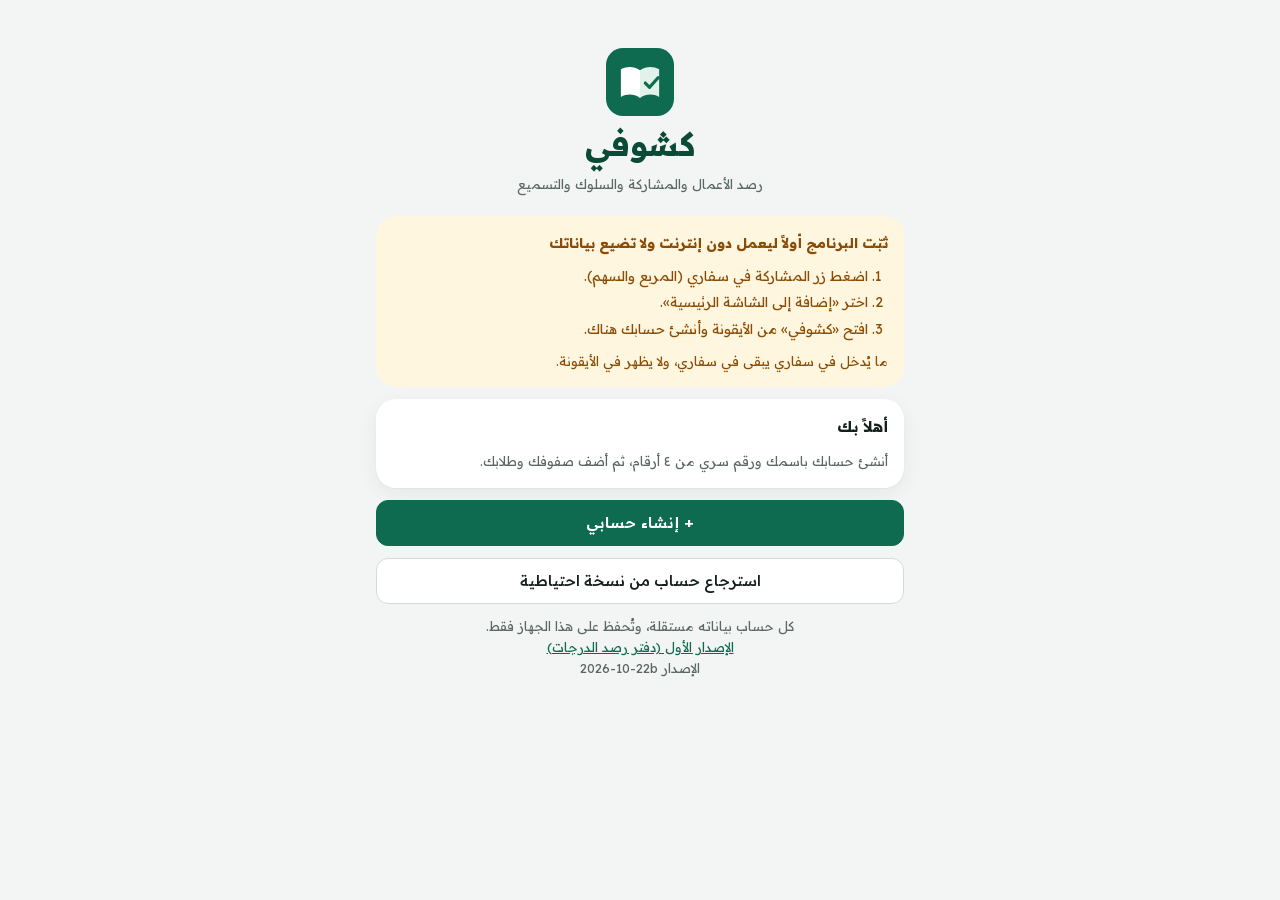
==== commit 56ff6c61: "كشوفي: الأسماء كاملة في وسط مربعات الطلاب، ودرجة أصغر، وزر «سلّم» واحد للواجب والمشروع، وزر الإغلاق " ====
--- a/index.html
+++ b/index.html
@@ -212,13 +212,13 @@
 .ctx .chip[data-act=clsset]{background:var(--brand-pale);box-shadow:none;color:var(--brand-ink)}
 .grid{display:grid;grid-template-columns:repeat(3,minmax(0,1fr));gap:10px}
 .tile{position:relative;min-height:112px;border-radius:18px;border:1.5px solid transparent;background:var(--surface);display:flex;flex-direction:column;align-items:stretch;justify-content:flex-start;gap:0;padding:10px 10px 11px;text-align:start;line-height:1.3;cursor:pointer;color:var(--text);border-color:#e3e9e6}
-.tile .top{display:flex;align-items:center;justify-content:space-between;gap:6px;margin-bottom:6px}
-.tile .av{width:30px;height:30px;font-size:13px}
-.tile .fn{font-weight:600;font-size:15px;overflow:hidden;text-overflow:ellipsis;white-space:nowrap}
-.tile .ln{font-size:12.5px;color:var(--muted);overflow:hidden;text-overflow:ellipsis;white-space:nowrap}
-.tile .st{font-size:13px;font-weight:500;margin-top:0;display:flex;align-items:baseline;gap:1px;direction:ltr}
-.tile .st .num{font-size:19px;font-weight:700;color:var(--brand-ink)}
-.tile .st .of{font-size:12px;color:var(--muted);direction:ltr}
+/* الاسم كاملاً بلا قصّ، في وسط المربع، ويلتف على أكثر من سطر عند الحاجة */
+.tile .fn{font-weight:600;font-size:14.5px;line-height:1.35;overflow-wrap:anywhere;text-align:center;margin-top:auto}
+.tile .ln{font-size:12.5px;line-height:1.35;color:var(--muted);overflow-wrap:anywhere;text-align:center}
+.tile .top{display:flex;align-items:center;justify-content:center;margin-top:auto;padding-top:6px}
+.tile .st{font-size:11px;font-weight:500;margin-top:0;display:flex;align-items:baseline;gap:1px;direction:ltr}
+.tile .st .num{font-size:13.5px;font-weight:700;color:var(--brand-ink)}
+.tile .st .of{font-size:11px;color:var(--muted);direction:ltr}
 .tile .bd{direction:ltr;position:absolute;top:-6px;left:-4px;min-width:22px;height:20px;border-radius:999px;background:var(--brand);color:#fff;font-size:11.5px;font-weight:600;display:flex;align-items:center;justify-content:center;padding:0 6px;box-shadow:0 0 0 2px var(--ground)}
 .tile.k-done{border-color:#7cc4a2} .tile.k-done .st{color:var(--positive)}
 .tile.k-part{border-color:#efc66f} .tile.k-part .st{color:var(--pill-warning-ink)}
@@ -247,21 +247,20 @@
 .lg i:last-child b{background:#c98a17}
 .lg.big{height:10px;margin-top:0}
 .lg.big i,.lg.big b{border-radius:5px}
-.lgl{display:flex;gap:3px;font-size:13px;color:var(--muted);margin-top:8px}
+.lgl{display:flex;gap:10px;font-size:13px;color:var(--muted);margin-top:8px}
 .lgl span{min-width:0;white-space:nowrap}
 .lgl .num{color:var(--text);font-weight:600}
 
 /* لوحة الطالب */
-.qx{position:sticky;top:0;align-self:flex-end;z-index:3;width:40px;height:40px;margin:-4px 0 -36px;border-radius:50%;border:1px solid var(--border);background:var(--surface);color:var(--text);display:flex;align-items:center;justify-content:center;flex:0 0 auto;padding:0}
+.qx{position:sticky;top:0;align-self:flex-start;z-index:3;width:40px;height:40px;margin:-4px 0 0;border-radius:50%;border:1px solid var(--border);background:var(--surface);color:var(--text);display:flex;align-items:center;justify-content:center;flex:0 0 auto;padding:0}
 .qx svg.ic{width:18px;height:18px;stroke-width:2.2}
 .qs-h{display:flex;align-items:center;gap:8px}
 .qs-h .nav{min-width:44px;min-height:44px;border-radius:50%;border:0;background:var(--surface);font-size:18px;font-weight:500;color:var(--brand-ink);flex:0 0 auto;border:1px solid var(--border)}
 .qs-h .nav[disabled]{opacity:.3}
 .qs-h .nm{flex:1;text-align:center;line-height:1.35;display:flex;flex-direction:column;align-items:center;gap:2px}
-.qs-h .nm .av{width:48px;height:48px;font-size:20px;margin-bottom:2px}
 .qs-h .nmb{border:0;background:transparent;padding:0;font-weight:700;font-size:19px;color:var(--text)}
 .qtot{display:flex;align-items:baseline;justify-content:center;gap:6px;margin-top:-2px}
-.qtot b{font-size:36px;font-weight:700;color:var(--brand-ink);line-height:1.1}
+.qtot b{font-size:24px;font-weight:700;color:var(--brand-ink);line-height:1.1}
 .qlg{background:var(--surface);border-radius:var(--radius-inner);padding:12px 14px;box-shadow:var(--lift)}
 .qrow{background:var(--surface);border-radius:18px;padding:12px 12px 12px 12px;display:flex;flex-direction:column;gap:8px;box-shadow:var(--lift);border:2px solid transparent}
 .qrow.on{border-color:var(--c,var(--brand))}
@@ -276,6 +275,10 @@
 .qrow .hs{font-size:12px;font-weight:500;border-radius:999px;padding:0 9px}
 .qrow .hs.done{background:var(--pill-positive-bg);color:var(--pill-positive-ink)} .qrow .hs.part{background:var(--pill-warning-bg);color:var(--pill-warning-ink)} .qrow .hs.miss{background:var(--pill-negative-bg);color:var(--pill-negative-ink)}
 .qrow .sub2{display:flex;align-items:center;gap:8px}
+/* زر «سلّم»: لمسة تعطي الدرجة كاملة، ولمسة ثانية تلغي الرصد */
+.qdone{min-height:44px;min-width:104px;border-radius:var(--radius-control);border:0;background:var(--c-pale,var(--brand-pale));color:var(--c-ink,var(--brand-ink));font-size:16px;font-weight:600;display:flex;align-items:center;justify-content:center;gap:6px;padding:0 16px;flex:0 0 auto}
+.qdone[aria-pressed=true]{background:var(--c,var(--brand));color:#fff}
+.qdone svg.ic{width:20px;height:20px;stroke-width:2.4}
 .qrow .abs{min-height:28px;border-radius:999px;border:0;background:var(--raised);box-shadow:inset 0 0 0 1px var(--border);padding:0 10px;font-weight:500;font-size:12.5px;color:var(--text)}
 .qrow .abs[aria-pressed=true]{background:var(--pill-negative-bg);box-shadow:none;color:var(--pill-negative-ink)}
 .qrow .units{grid-template-columns:repeat(auto-fill,minmax(40px,1fr))}
@@ -426,7 +429,7 @@
    الدخول: يختار المعلم اسمه ويدخل رقمه السري (تُحفظ بصمته فقط).
    الحفظ: كل إدخال يُحفظ فوراً في قاعدة IndexedDB على الجهاز (وعند تعذّرها localStorage)، ولا يغادر الجهاز.
    الأعمال من ٤٠ بتوزيع كشف المتابعة، والتسميع عدد لا يدخل في المجموع، ولا تُقبل درجة تتجاوز حد عنصرها. */
-var WORKS=40, APPV='2026-10-22a';
+var WORKS=40, APPV='2026-10-22b';
 var DAYS=['الأحد','الإثنين','الثلاثاء','الأربعاء','الخميس','الجمعة','السبت'];
 var MONTHS=['يناير','فبراير','مارس','أبريل','مايو','يونيو','يوليو','أغسطس','سبتمبر','أكتوبر','نوفمبر','ديسمبر'];
 var PER={'1':'الستة أسابيع الأولى','2':'الستة أسابيع الثانية'};
@@ -674,7 +677,7 @@
   var qs=(c&&mode!=='tas'&&mode!=='file'&&c.kind==='count')?quietList(c):[];
   var tiles=S.students.map(function(s){
     var cls='tile',bd='',st='';
-    if(mode==='file'){return '<button class="'+cls+'" data-act="tap" data-sid="'+s.id+'" id="t-'+s.id+'"><span class="top"><span class="av '+avc(s.name)+'">'+esc(initial(s.name))+'</span><span class="st"><span class="num">'+r1(gradeOf(sb,s.id))+'</span><span class="of">/40</span></span></span><span class="fn">'+esc(first(s.name))+'</span><span class="ln">'+esc(rest(s.name))+'</span>'+ledgerBar(sb,s.id)+'</button>';}
+    if(mode==='file'){return '<button class="'+cls+'" data-act="tap" data-sid="'+s.id+'" id="t-'+s.id+'"><span class="fn">'+esc(first(s.name))+'</span><span class="ln">'+esc(rest(s.name))+'</span><span class="top"><span class="st"><span class="num">'+r1(gradeOf(sb,s.id))+'</span><span class="of">/40</span></span></span>'+ledgerBar(sb,s.id)+'</button>';}
     else if(mode==='tas'){var t=curTas(),n=tasDone(t,s.id);if(n===t.count)cls+=' k-full';st='<span class="st">سمّع <span class="num">'+n+'</span></span>';}
     else if(c.kind==='count'||c.kind==='beh'){var k=evs(s.id,c.id,T).reduce(function(a,x){return a+(x.d||0);},0),g=compGrade(c,s.id)||0;if(k)bd='<span class="bd">'+(k>0?'+':'−')+Math.abs(k)+'</span>';if(g>=c.mark)cls+=' k-full';st='<span class="st"><span class="num">'+r1(g)+' / '+c.mark+'</span></span>';if(c.kind==='count'&&S.quietOnly)cls+=qs.indexOf(s)>=0?' quiet':' faded';
       if(S.pick===s.id){cls+=' sel';st+='<span class="pmrow"><button class="pm minus'+(g<=0?' off':'')+'" data-act="inc" data-d="-1" data-sid="'+s.id+'" aria-label="إنقاص">−</button><button class="pm plus'+(g>=c.mark?' off':'')+'" data-act="inc" data-d="1" data-sid="'+s.id+'" aria-label="زيادة">+</button></span>';}
@@ -809,12 +812,15 @@
 var QS={sid:null};
 var HSTEP=['miss','part','done'],HLBL={done:'سلّم',part:'ناقص',miss:'لم يسلّم'};
 function qpm(act,attrs,canDn,canUp,label,mid){return '<div class="qpm"><button class="pm minus'+(canDn?'':' off')+'" data-act="'+act+'" '+attrs+' data-d="-1" aria-label="إنقاص '+label+'">−</button>'+(mid||'')+'<button class="pm plus'+(canUp?'':' off')+'" data-act="'+act+'" '+attrs+' data-d="1" aria-label="زيادة '+label+'">+</button></div>';}
+function qdone(act,attrs,on,label){return '<button class="qdone" data-act="'+act+'" '+attrs+' aria-pressed="'+on+'" aria-label="سلّم '+label+'">'+(on?svg('<path d="M5 12.5l4.5 4.5L19 7.5"/>'):'')+'سلّم</button>';}
+/* المشروع يُعرف باسمه: بند درجات فيه كلمة «مشروع» */
+function isProj(c){return c.kind==='score'&&/مشروع/.test(c.name);}
 function sstep(it){return it.max<=5?.5:1;}
 function qsHtml(){
   var sb=sub(),s=stu(QS.sid),i=S.students.indexOf(s),per=S.period,T=today();
   var h='<button class="qx" data-act="closel" aria-label="إغلاق">'+svg('<path d="M6 6l12 12M18 6L6 18"/>')+'</button>'+
     '<div class="qs-h"><button class="nav" data-act="qsnav" data-d="-1" aria-label="الطالب السابق"'+(i<=0?' disabled':'')+'>→</button>'+
-    '<div class="nm"><span class="av '+avc(s.name)+'">'+esc(initial(s.name))+'</span><button class="nmb" data-act="qscard" aria-label="فتح بطاقة '+esc(s.name)+'">'+esc(s.name)+' ‹</button><br><span class="small dim">'+sb.short+' · الطالب <span class="num">'+(i+1)+'</span> من <span class="num">'+S.students.length+'</span></span></div>'+
+    '<div class="nm"><button class="nmb" data-act="qscard" aria-label="فتح بطاقة '+esc(s.name)+'">'+esc(s.name)+' ‹</button><br><span class="small dim">'+sb.short+' · الطالب <span class="num">'+(i+1)+'</span> من <span class="num">'+S.students.length+'</span></span></div>'+
     '<button class="nav" data-act="qsnav" data-d="1" aria-label="الطالب التالي"'+(i>=S.students.length-1?' disabled':'')+'>←</button></div>'+
     '<div class="qtot"><b class="num" id="qstot">'+r1(gradeOf(sb,s.id))+'</b><span class="dim">من 40 · مجموع الأعمال</span></div>'+
     '<div class="qlg" id="qslg">'+ledgerBar(sb,s.id,true)+'</div>'+
@@ -828,12 +834,18 @@
       h+='<div class="row"><div><div class="lb">'+esc(c.name)+(k?'<span class="td">'+(k>0?'+':'−')+Math.abs(k)+' اليوم</span>':'')+'</div>'+gt+'</div>'+
         qpm('qsinc','data-cid="'+c.id+'"',gv>0,gv<c.mark,esc(c.name))+'</div>';
     }else if(c.kind==='hand'){
-      /* الواجب: + يرفع الحالة (لم يسلّم ← ناقص ← سلّم) و− ينزلها؛ وأول + لواجب لم يُرصد = سلّم، وأول − = لم يسلّم */
+      /* الواجب: زر واحد «سلّم» يعطي الدرجة كاملة، ولمسه مرة أخرى يلغي الرصد */
       var it=curItem(c);
       if(!it)h+='<div class="row"><div class="lb">'+esc(c.name)+'</div>'+gt+'</div><p class="small dim">لا واجبات بعد — أضفها من تبويب '+esc(c.name)+'.</p>';
       else{var v=(S.vals[it.id]||{})[s.id];
-        h+='<div class="row"><div><div class="lb">'+esc(c.name)+(v?'<span class="hs '+v+'">'+HLBL[v]+'</span>':'')+'</div>'+gt+'</div>'+qpm('qshv','data-iid="'+it.id+'"',v!=='miss',v!=='done',esc(it.name))+'</div>';
+        h+='<div class="row"><div><div class="lb">'+esc(c.name)+(v&&v!=='done'?'<span class="hs '+v+'">'+HLBL[v]+'</span>':'')+'</div>'+gt+'</div>'+qdone('qshd','data-iid="'+it.id+'"',v==='done',esc(it.name))+'</div>';
         if(c.items.length>1)h+='<div class="chips">'+c.items.map(function(x){return '<button class="chip" data-act="qshsel" data-cid="'+c.id+'" data-id="'+x.id+'" aria-pressed="'+(x.id===it.id)+'">'+esc(x.name)+'</button>';}).join('')+'</div>';}
+    }else if(isProj(c)){
+      /* المشروع: زر «سلّم» لكل مشروع يعطي درجته كاملة، ولمسه مرة أخرى يلغي الرصد */
+      if(!c.items.length)h+='<div class="row"><div class="lb">'+esc(c.name)+'</div>'+gt+'</div><p class="small dim">لا مشاريع بعد — أضفها من الإعدادات.</p>';
+      if(c.items.length>1)h+='<div class="row"><div class="lb">'+esc(c.name)+'</div>'+gt+'</div>';
+      c.items.forEach(function(x){var v=(S.vals[x.id]||{})[s.id];
+        h+='<div class="row"><div><div class="lb">'+(c.items.length>1?esc(x.name):esc(c.name))+'</div>'+(c.items.length>1?'<span class="dim small">من '+x.max+'</span>':gt)+'</div>'+qdone('qspd','data-iid="'+x.id+'"',v===x.max,esc(x.name))+'</div>';});
     }else{
       /* الدرجات: + و− بخطوة نصف درجة (أو درجة إن كانت العظمى فوق ٥)، والرقم في الوسط يُكتب مباشرة أيضاً */
       if(!c.items.length)h+='<div class="row"><div class="lb">'+esc(c.name)+'</div>'+gt+'</div><p class="small dim">لا تقييمات بعد — أضفها من تبويب '+esc(c.name)+'.</p>';
@@ -1064,6 +1076,9 @@
     if(hc===undefined)hn=up?'done':'miss';else hn=HSTEP[hi+(up?1:-1)];
     if(!hn){refuse(up?'سلّم الواجب كاملاً — لا زيادة بعدها':'مرصود «لم يسلّم» — لا إنقاص بعده');return false;}
     hv[QS.sid]=hn;render(true);qsDraw();return true;}
+  if(a==='qshd'){var hd=S.vals[b.dataset.iid]||(S.vals[b.dataset.iid]={});if(hd[QS.sid]==='done')delete hd[QS.sid];else hd[QS.sid]='done';render(true);qsDraw();return true;}
+  if(a==='qspd'){var px=null;comps(S.period).forEach(function(c){c.items.forEach(function(x){if(x.id===b.dataset.iid)px=x;});});if(!px)return false;
+    var pv=S.vals[px.id]||(S.vals[px.id]={});if(pv[QS.sid]===px.max)delete pv[QS.sid];else pv[QS.sid]=px.max;render(true);qsDraw();return true;}
   if(a==='qssv'){var sc=compById(b.dataset.cid),sx=sc&&sc.items.filter(function(x){return x.id===b.dataset.iid;})[0];if(!sx)return false;
     var sv=S.vals[sx.id]||(S.vals[sx.id]={}),cur=sv[QS.sid],st=sstep(sx),upq=b.dataset.d==='1';
     if(cur==='غ'){refuse('الطالب غائب — ألغِ «غائب» أولاً');return false;}
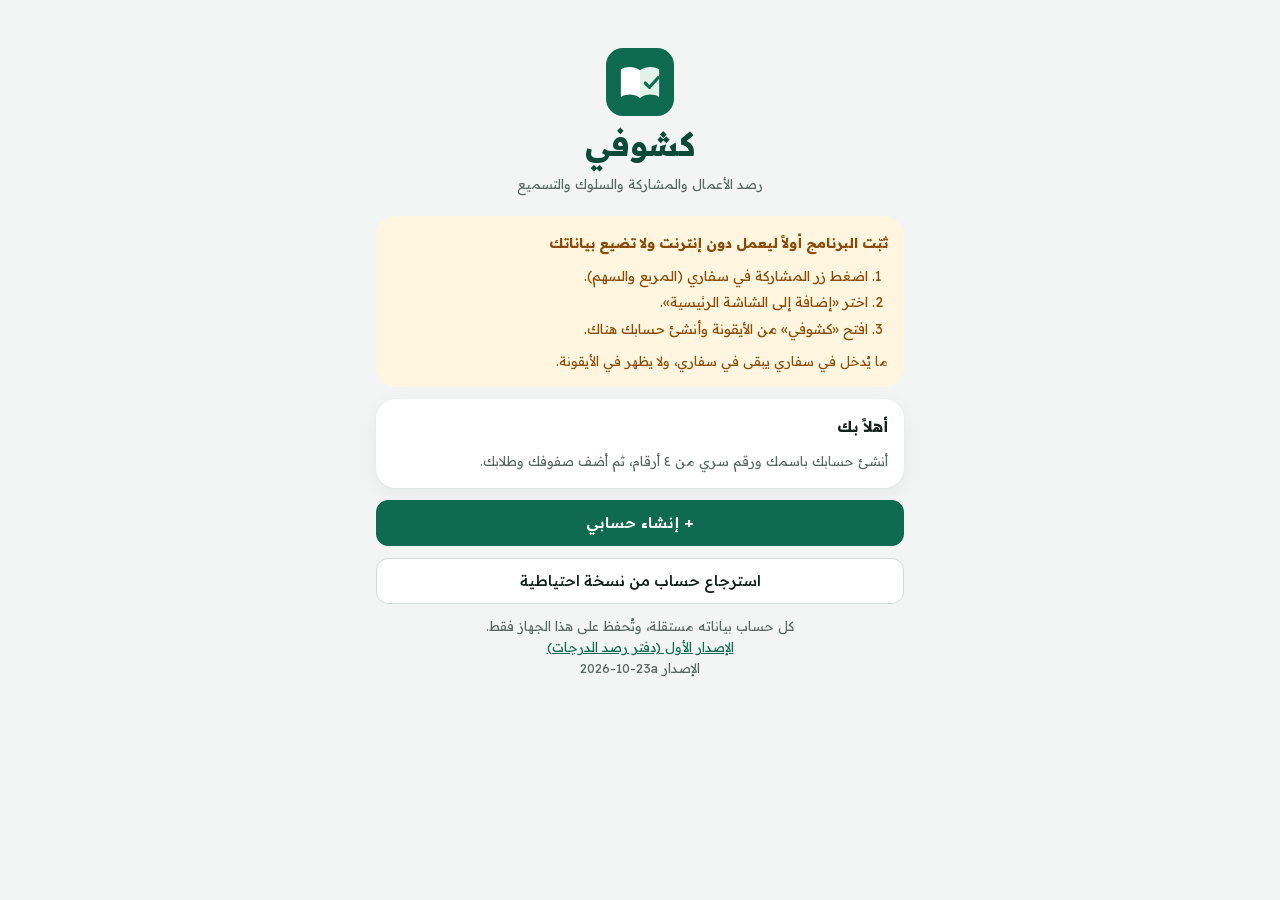
==== commit 37afa185: "كشوفي: ملف PDF حقيقي يُصنع على الجهاز (تحميل وطباعة من قائمة المشاركة في آيفون)، وتوقيعا المعلم ورئي" ====
--- a/index.html
+++ b/index.html
@@ -372,6 +372,8 @@
 .paper tbody tr:nth-child(even) td{background:#f7f7f3}
 .paper tbody tr:nth-child(even) td.ct{background:#f4efe2} .paper tbody tr:nth-child(even) td.cq{background:#e8f0ea}
 .paper .foot{display:flex;justify-content:space-between;font-size:14px;color:#555;margin-top:28px}
+.paper .foot.sign{font-size:15px;line-height:2.1;color:#444}
+.paper .foot.sign b{color:#1b1b1b;font-weight:600}
 .paper .big{display:flex;gap:16px;margin:18px 0}
 .paper .big div{flex:1;border:1px solid #cfcfc8;border-radius:10px;padding:12px 16px;display:flex;flex-direction:column}
 .paper .big b{font-family:var(--display);font-size:34px;color:#1f6b4f}
@@ -429,7 +431,7 @@
    الدخول: يختار المعلم اسمه ويدخل رقمه السري (تُحفظ بصمته فقط).
    الحفظ: كل إدخال يُحفظ فوراً في قاعدة IndexedDB على الجهاز (وعند تعذّرها localStorage)، ولا يغادر الجهاز.
    الأعمال من ٤٠ بتوزيع كشف المتابعة، والتسميع عدد لا يدخل في المجموع، ولا تُقبل درجة تتجاوز حد عنصرها. */
-var WORKS=40, APPV='2026-10-22b';
+var WORKS=40, APPV='2026-10-23a';
 var DAYS=['الأحد','الإثنين','الثلاثاء','الأربعاء','الخميس','الجمعة','السبت'];
 var MONTHS=['يناير','فبراير','مارس','أبريل','مايو','يونيو','يوليو','أغسطس','سبتمبر','أكتوبر','نوفمبر','ديسمبر'];
 var PER={'1':'الستة أسابيع الأولى','2':'الستة أسابيع الثانية'};
@@ -752,18 +754,21 @@
   var rows='';['1','2'].forEach(function(per){sb.comps.filter(function(c){return c.period===per;}).forEach(function(c){var g=compGrade(c,s.id);rows+='<tr><td>'+PER[per]+'</td><td>'+esc(c.name)+'</td><td>'+(g===null?'لم يُرصد':r1(g))+'</td><td>'+c.mark+'</td></tr>';});});
   var ids=sb.comps.map(function(c){return c.id;});
   var notes=S.events.filter(function(e){return e.sid===s.id&&e.pol&&!e.d&&ids.indexOf(e.cid)>=0;}).map(function(e){return '<li>'+fd(e.date)+': '+(e.pol==='+'?'إيجابي — ':'للمتابعة — ')+esc(e.tag)+(e.text?' ('+esc(e.text)+')':'')+'</li>';}).join('');
-  return '<h1>تقرير متابعة الطالب</h1><div class="meta"><span>'+esc(s.name)+' · الصف '+cn_(S.cls)+'</span><span>'+sb.name+' · '+esc(teacher().name)+'</span></div>'+
+  return '<h1>تقرير متابعة الطالب</h1><div class="meta"><span>'+esc(s.name)+' · الصف '+cn_(S.cls)+'</span><span>'+sb.name+' · '+fd(today())+' '+new Date().getFullYear()+'</span></div>'+
     '<div class="big"><div><span>مجموع الأعمال</span><b>'+r1(gradeOf(sb,s.id))+' <small>من ٤٠</small></b></div><div><span>'+sb.tasName+'</span><b>'+tasTotal(sb,s.id)+' <small>'+(sb.unit==='آية'?'آية':'حديثاً')+'</small></b></div></div>'+
     '<table><thead><tr><th>الفترة</th><th>العنصر</th><th>الدرجة</th><th>من</th></tr></thead><tbody>'+rows+'</tbody></table>'+
     '<h3>ملاحظات السلوك</h3>'+(notes?'<ul>'+notes+'</ul>':'<p>لا توجد ملاحظات.</p>')+
-    '<div class="foot"><span>توقيع المعلم: ....................</span><span>'+fd(today())+' '+new Date().getFullYear()+'</span></div>';
-}
+    signHtml();
+}
+/* تحت الجدول: اسم المعلم في اليمين، ورئيس القسم في يسار الصفحة، ولكلٍّ سطر توقيع */
+function signHtml(){var d='....................';return '<div class="foot sign"><span><b>اسم المعلم: '+esc(teacher().name)+'</b><br>التوقيع: '+d+'</span><span><b>رئيس القسم: '+d+'</b><br>التوقيع: '+d+'</span></div>';}
 function vPdf(){
   var sb=sub(),st=S.pdfKind==='student',s=st?stu(S.sid):null;if(st&&!s){S.view='grid';return vGrid();}
-  var page=st?'<div class="paper port">'+studentPage(sb,s)+'</div>':'<div class="paper land"><h1>كشف متابعة '+sb.name+'<small>الصف: '+cn_(S.cls)+'</small></h1><div class="meta"><span>'+esc(teacher().name)+'</span><span>'+fd(today())+' '+new Date().getFullYear()+'</span></div>'+kashfTable(sb)+'</div>';
+  var page=st?'<div class="paper port">'+studentPage(sb,s)+'</div>':'<div class="paper land"><h1>كشف متابعة '+sb.name+'<small>الصف: '+cn_(S.cls)+'</small></h1><div class="meta"><span>'+esc(teacher().name)+'</span><span>'+fd(today())+' '+new Date().getFullYear()+'</span></div>'+kashfTable(sb)+signHtml()+'</div>';
   return hd(st?'PDF لولي الأمر':'PDF الكشف',st?esc(s.name):sb.name+' · الصف '+cn_(S.cls),st?'card':'kashf')+
-    '<div class="paperwrap" id="pw">'+page+'</div><p class="small dim">ستظهر شاشة الطباعة: لحفظه ملف PDF اضغط زر المشاركة فيها ثم «حفظ في الملفات» أو أرسله، أو اطبعه مباشرة.</p>'+
-    '<button class="btn pri" data-act="print" data-o="'+(st?'portrait':'landscape')+'">حفظ PDF أو طباعة</button>';
+    '<div class="paperwrap" id="pw">'+page+'</div>'+
+    '<div class="row"><button class="btn pri" style="flex:1" data-act="pdfsave">تحميل PDF</button><button class="btn soft" style="flex:1" data-act="print" data-o="'+(st?'portrait':'landscape')+'">طباعة</button></div>'+
+    '<p class="small dim">«تحميل PDF» يصنع ملفاً تحفظه في «الملفات» أو ترسله، وفي قائمته أيضاً «طباعة».</p>';
 }
 function fitPaper(){var w=document.getElementById('pw');if(!w)return;var p=w.firstChild,W=p.classList.contains('land')?1123:794,k=w.clientWidth/W;p.style.transform='scale('+k+')';w.style.height=(p.offsetHeight*k)+'px';}
 function tabbar(){
@@ -993,6 +998,126 @@
   shareFile('كشف-'+sb.short+'-'+S.cls.replace(/[\/\\\s]+/g,'-')+'.csv',text,'text/csv');
 }
 function doPrint(o){document.getElementById('pagesz').textContent='@page{size:A4 '+o+';margin:10mm}';try{window.print();}catch(e){toast('تعذّرت الطباعة هنا — افتح البرنامج في سفاري وجرّب مرة أخرى',null,true);}}
+/* ---------- ملف PDF حقيقي يُصنع على الجهاز ----------
+   في تطبيق الشاشة الرئيسية على آيفون لا تعمل window.print()، فلا يحدث شيء عند الضغط.
+   لذلك تُرسم الورقة على لوحة رسم (canvas) بخط البرنامج نفسه، وتُجمع الصفحات في ملف PDF،
+   ثم تُفتح قائمة المشاركة: «حفظ في الملفات» و«طباعة» والإرسال. وفي الحاسوب يُنزَّل الملف مباشرة.
+   كل ذلك يجري متزامناً داخل لمسة الزر، لأن سفاري لا يفتح قائمة المشاركة إلا من لمسة مباشرة. */
+var PDFX=2;/* دقة الرسم: ضعف مقاس الورقة (قرابة ١٩٢ نقطة في البوصة) */
+function pgNew(land){var c=document.createElement('canvas'),W=land?1123:794,H=land?794:1123;c.width=W*PDFX;c.height=H*PDFX;c.dir='rtl';
+  var x=c.getContext('2d');x.scale(PDFX,PDFX);x.fillStyle='#fff';x.fillRect(0,0,W,H);try{x.direction='rtl';}catch(e){}x.textBaseline='middle';return {c:c,x:x,W:W,H:H,land:land};}
+function pgFont(g,w,s){g.x.font=w+' '+s+'px "Readex Pro","IBM Plex Sans Arabic",Tahoma,Arial,sans-serif';}
+/* النص يُحاط بعلامتي اتجاه من اليمين إلى اليسار حتى لا ينقلب ترتيب العربي مع الأرقام */
+function pgRtl(t){return '‫'+String(t)+'‬';}
+function pgW(g,t){return g.x.measureText(pgRtl(t)).width;}
+/* كتابة سطر: a محاذاة (right / center / left)، ويُصغَّر الخط إن زاد النص عن العرض mw */
+function pgText(g,t,x,y,a,col,w,s,mw){pgFont(g,w,s);while(mw&&s>8&&pgW(g,t)>mw){s-=.5;pgFont(g,w,s);}
+  g.x.fillStyle=col||'#1b1b1b';g.x.textAlign=a||'right';g.x.fillText(pgRtl(t),x,y);}
+/* تقسيم نص إلى أسطر لا يزيد كل منها عن العرض mw */
+function pgWrap(g,t,w,s,mw){pgFont(g,w,s);var out=[],line='';String(t).split(/\s+/).forEach(function(wd){var tr=line?line+' '+wd:wd;if(line&&pgW(g,tr)>mw){out.push(line);line=wd;}else line=tr;});if(line)out.push(line);return out;}
+function pgBox(g,x,y,w,h,fill,line){if(fill){g.x.fillStyle=fill;g.x.fillRect(x,y,w,h);}if(line!==false){g.x.strokeStyle=line||'#cfcfc8';g.x.lineWidth=1;g.x.strokeRect(x+.5,y+.5,w,h);}}
+/* خلية جدول: نص في الوسط (أو على اليمين) وقد يكون عدة أسطر */
+function pgCell(g,x,y,w,h,t,o){o=o||{};pgBox(g,x,y,w,h,o.bg,o.line);if(t===''||t==null)return;
+  var s=o.s||13,wt=o.w||400,lines=o.wrap?pgWrap(g,t,wt,s,w-8):[String(t)],lh=s*1.3,y0=y+h/2-(lines.length-1)*lh/2;
+  lines.forEach(function(l,i){if(o.right)pgText(g,l,x+w-7,y0+i*lh,'right',o.col,wt,s,w-12);else pgText(g,l,x+w/2,y0+i*lh,'center',o.col,wt,s,w-6);});}
+function pgDate(){return fd(today())+' '+new Date().getFullYear();}
+function pgFoot(g,i,n){if(n>1)pgText(g,'صفحة '+(i+1)+' من '+n,g.W/2,g.H-34,'center','#777',400,12);}
+/* تحت الجدول: اسم المعلم وتوقيعه في اليمين، ورئيس القسم وتوقيعه في يسار الصفحة */
+var SIGN_H=72;
+function pgSign(g,y,L,R){var dots='....................';
+  pgText(g,'اسم المعلم: '+teacher().name,R,y,'right','#1b1b1b',600,15,(R-L)/2-20);pgText(g,'التوقيع: '+dots,R,y+32,'right','#444',400,14);
+  /* كتلة رئيس القسم تبدأ من يسار الصفحة، وسطراها يبدآن من النقطة نفسها على اليمين */
+  pgFont(g,600,15);var bw=pgW(g,'رئيس القسم: '+dots);pgFont(g,400,14);bw=Math.max(bw,pgW(g,'التوقيع: '+dots));
+  pgText(g,'رئيس القسم: '+dots,L+bw,y,'right','#1b1b1b',600,15);pgText(g,'التوقيع: '+dots,L+bw,y+32,'right','#444',400,14);}
+
+/* الكشف: A4 أفقي، يتكرر العنوان ورأس الجدول في كل صفحة */
+function pdfKashf(sb){
+  var P=sb.comps.filter(function(c){return c.period==='1';}),Q=sb.comps.filter(function(c){return c.period==='2';}),C=P.concat(Q);
+  var L=40,R=1083,cw=[34,220],fix=34+220+76+76,each=(R-L-fix)/Math.max(1,C.length),rh=24,top=176,bottom=794-70,per=Math.max(1,Math.floor((bottom-top)/rh));
+  var tasT=(sb.unit==='آية'?'الآيات':'الأحاديث')+' المسمّعة',pages=[],n=Math.max(1,Math.ceil(S.students.length/per));
+  for(var pi=0;pi<n;pi++){var g=pgNew(true),x=R;
+    pgText(g,'كشف متابعة '+sb.name+' — الصف '+S.cls,g.W/2,58,'center','#1b1b1b',700,26);
+    pgText(g,teacher().name,R,94,'right','#555',400,15);pgText(g,pgDate(),L,94,'left','#555',400,15);
+    /* رأس الجدول: صفّان */
+    var y=112,h1=28,h2=36;
+    pgCell(g,x-34,y,34,h1+h2,'م',{bg:'#f1f1ec',w:700});x-=34;
+    pgCell(g,x-220,y,220,h1+h2,'اسم المتعلم',{bg:'#3f5a48',col:'#fff',w:700});x-=220;
+    if(P.length){pgCell(g,x-each*P.length,y,each*P.length,h1,'الستة أسابيع الأولى',{bg:'#3f5a48',col:'#fff',w:700});}
+    P.forEach(function(c,k){pgCell(g,x-each*(k+1),y+h1,each,h2,c.name+' '+c.mark,{bg:'#f1f1ec',w:700,s:11.5,wrap:true});});x-=each*P.length;
+    if(Q.length){pgCell(g,x-each*Q.length,y,each*Q.length,h1,'الستة أسابيع الثانية',{bg:'#8a6a45',col:'#fff',w:700});}
+    Q.forEach(function(c,k){pgCell(g,x-each*(k+1),y+h1,each,h2,c.name+' '+c.mark,{bg:'#f1f1ec',w:700,s:11.5,wrap:true});});x-=each*Q.length;
+    pgCell(g,x-76,y,76,h1+h2,'مجموع الأعمال ٤٠',{bg:'#f4efe2',w:700,s:12,wrap:true});x-=76;
+    pgCell(g,x-76,y,76,h1+h2,tasT,{bg:'#e8f0ea',w:700,s:12,wrap:true});
+    /* صفوف الطلاب */
+    S.students.slice(pi*per,(pi+1)*per).forEach(function(s,j){var i=pi*per+j,yy=top+j*rh,z=i%2?'#f7f7f3':null,xx=R;
+      pgCell(g,xx-34,yy,34,rh,i+1,{bg:z});xx-=34;
+      pgCell(g,xx-220,yy,220,rh,s.name,{bg:z,right:true});xx-=220;
+      C.forEach(function(c){var v=compGrade(c,s.id);pgCell(g,xx-each,yy,each,rh,v===null?'':r1(v),{bg:z});xx-=each;});
+      pgCell(g,xx-76,yy,76,rh,r1(gradeOf(sb,s.id)),{bg:'#f4efe2',w:700});xx-=76;
+      pgCell(g,xx-76,yy,76,rh,tasTotal(sb,s.id),{bg:'#e8f0ea'});});
+    pages.push(g);}
+  /* التوقيعات تحت آخر صف، وإن لم تتسع لها الصفحة الأخيرة تنتقل إلى صفحة جديدة */
+  var last=pages[pages.length-1],yEnd=top+(S.students.length-(pages.length-1)*per)*rh+34;
+  if(yEnd+SIGN_H>794-50){last=pgNew(true);pages.push(last);yEnd=70;}
+  pgSign(last,yEnd,L,R);
+  pages.forEach(function(p,i){pgFoot(p,i,pages.length);});
+  return pages;
+}
+/* تقرير الطالب لولي الأمر: A4 عمودي، وتنتقل الملاحظات إلى صفحة جديدة إن طالت */
+function pdfStudent(sb,s){
+  var pages=[],g=pgNew(false),L=40,R=754,y;
+  pgText(g,'تقرير متابعة الطالب',g.W/2,70,'center','#1b1b1b',700,28);
+  pgText(g,s.name+' · الصف '+S.cls,R,112,'right','#444',500,16,330);pgText(g,sb.name+' · '+pgDate(),L,112,'left','#444',400,15,330);
+  /* المربعان الكبيران */
+  var bw=(R-L-16)/2;
+  [[R-bw,'مجموع الأعمال',r1(gradeOf(sb,s.id)),'من ٤٠'],[L,sb.tasName,tasTotal(sb,s.id),sb.unit==='آية'?'آية':'حديثاً']].forEach(function(b){
+    pgBox(g,b[0],140,bw,92,null,'#cfcfc8');pgText(g,b[1],b[0]+bw-16,164,'right','#555',500,15);
+    pgFont(g,700,34);var vw=pgW(g,b[2]);pgText(g,b[2],b[0]+bw-16,204,'right','#1f6b4f',700,34);pgText(g,b[3],b[0]+bw-24-vw,208,'right','#555',400,17);});
+  /* جدول البنود */
+  var cw=[250,234,120,110],hd=['الفترة','العنصر','الدرجة','من'];y=258;
+  var x=R;hd.forEach(function(t,k){pgCell(g,x-cw[k],y,cw[k],32,t,{bg:'#3f5a48',col:'#fff',w:700,s:14});x-=cw[k];});y+=32;
+  var n=0;['1','2'].forEach(function(per){sb.comps.filter(function(c){return c.period===per;}).forEach(function(c){var v=compGrade(c,s.id),z=n++%2?'#f7f7f3':null,xx=R;
+    [PER[per],c.name,v===null?'لم يُرصد':r1(v),c.mark].forEach(function(t,k){pgCell(g,xx-cw[k],y,cw[k],28,t,{bg:z,s:14,w:k===2?700:400});xx-=cw[k];});y+=28;});});
+  /* ملاحظات السلوك */
+  y+=34;pgText(g,'ملاحظات السلوك',R,y,'right','#1b1b1b',700,19);y+=30;
+  var ids=sb.comps.map(function(c){return c.id;}),notes=S.events.filter(function(e){return e.sid===s.id&&e.pol&&!e.d&&ids.indexOf(e.cid)>=0;});
+  if(!notes.length){pgText(g,'لا توجد ملاحظات.',R,y,'right','#444',400,15);y+=26;}
+  notes.forEach(function(e){pgWrap(g,fd(e.date)+': '+(e.pol==='+'?'إيجابي — ':'للمتابعة — ')+e.tag+(e.text?' ('+e.text+')':''),400,15,R-L-24).forEach(function(l,k){
+    if(y>g.H-90){pages.push(g);g=pgNew(false);y=70;}
+    if(!k)pgText(g,'•',R,y,'right','#444',700,15);pgText(g,l,R-20,y,'right','#1b1b1b',400,15);y+=26;});y+=4;});
+  y+=22;if(y+SIGN_H>g.H-50){pages.push(g);g=pgNew(false);y=70;}
+  pgSign(g,y,L,R);
+  pages.push(g);pages.forEach(function(p,i){pgFoot(p,i,pages.length);});
+  return pages;
+}
+/* جمع الصفحات في ملف PDF: كل صفحة صورة JPEG بمقاس A4 كامل */
+function pdfBytes(pages){
+  var parts=[],len=0,offs=[],n=pages.length,tot=3+n*3;
+  function add(x){if(typeof x==='string'){var u=new Uint8Array(x.length);for(var i=0;i<x.length;i++)u[i]=x.charCodeAt(i)&255;x=u;}parts.push(x);len+=x.length;}
+  function obj(k,body){offs[k]=len;add(k+' 0 obj\n');body.forEach(add);add('\nendobj\n');}
+  function jpg(c){var d=atob(c.toDataURL('image/jpeg',.9).split(',')[1]),u=new Uint8Array(d.length);for(var i=0;i<d.length;i++)u[i]=d.charCodeAt(i);return u;}
+  add('%PDF-1.4\n%\xE2\xE3\xCF\xD3\n');
+  obj(1,['<< /Type /Catalog /Pages 2 0 R >>']);
+  obj(2,['<< /Type /Pages /Kids ['+pages.map(function(p,i){return (3+i*3)+' 0 R';}).join(' ')+'] /Count '+n+' >>']);
+  pages.forEach(function(p,i){var b=3+i*3,w=p.land?841.89:595.28,h=p.land?595.28:841.89,img=jpg(p.c),cs='q '+w+' 0 0 '+h+' 0 0 cm /Im0 Do Q';
+    var iw=p.c.width,ih=p.c.height;p.c.width=p.c.height=0;/* تحرير ذاكرة اللوحة بعد ترميزها */
+    obj(b,['<< /Type /Page /Parent 2 0 R /MediaBox [0 0 '+w+' '+h+'] /Resources << /XObject << /Im0 '+(b+2)+' 0 R >> >> /Contents '+(b+1)+' 0 R >>']);
+    obj(b+1,['<< /Length '+cs.length+' >>\nstream\n'+cs+'\nendstream']);
+    obj(b+2,['<< /Type /XObject /Subtype /Image /Width '+iw+' /Height '+ih+' /ColorSpace /DeviceRGB /BitsPerComponent 8 /Filter /DCTDecode /Length '+img.length+' >>\nstream\n',img,'\nendstream']);});
+  var xr=len;add('xref\n0 '+tot+'\n0000000000 65535 f \n');
+  for(var k=1;k<tot;k++)add(('0000000000'+offs[k]).slice(-10)+' 00000 n \n');
+  add('trailer\n<< /Size '+tot+' /Root 1 0 R >>\nstartxref\n'+xr+'\n%%EOF\n');
+  var out=new Uint8Array(len),o=0;parts.forEach(function(p){out.set(p,o);o+=p.length;});return out;
+}
+/* صنع الملف ومشاركته: الكشف أو تقرير الطالب الظاهر في شاشة PDF */
+function pdfFile(){var sb=sub(),st=S.pdfKind==='student',s=st?stu(S.sid):null;
+  var pages=st?pdfStudent(sb,s):pdfKashf(sb),name=(st?'تقرير-'+s.name+'-'+sb.short:'كشف-'+sb.short+'-'+S.cls).replace(/[\/\\:*?"<>|\s]+/g,'-')+'.pdf';
+  return {name:name,bytes:pdfBytes(pages)};}
+function pdfShare(printHint){
+  var f;try{f=pdfFile();}catch(e){toast('تعذّر صنع ملف PDF',null,true);return;}
+  if(printHint)toast('اختر «طباعة» من القائمة');
+  shareFile(f.name,f.bytes,'application/pdf');
+}
 var FILEMODE=null;
 function pickFile(mode){FILEMODE=mode;var f=document.getElementById('filein');f.value='';f.click();}
 document.getElementById('filein').addEventListener('change',function(){
@@ -1135,7 +1260,9 @@
   if(a==='allmax'){var it3=curItem(curComp()),pv=JSON.stringify(S.vals[it3.id]);S.students.forEach(function(x){if(S.vals[it3.id][x.id]===undefined)S.vals[it3.id][x.id]=it3.max;});S.ent.idx=S.students.length;render(true);toast('رُصدت '+it3.max+' لمن لم تُرصد درجته — عدّل الاستثناءات',function(){S.vals[it3.id]=JSON.parse(pv);S.ent.idx=0;});return true;}
   if(a==='del'){var id2=b.dataset.id,ix2=S.events.findIndex(function(x){return x.id===id2;});if(ix2<0)return false;var gone2=S.events.splice(ix2,1)[0];render(true);toast('حُذف الإدخال',function(){S.events.splice(ix2,0,gone2);});return true;}
   if(a==='pdf'){S.pdfKind=b.dataset.k;S.view='pdf';render();return true;}
-  if(a==='print'){doPrint(b.dataset.o);return false;}
+  if(a==='pdfsave'){pdfShare(false);return false;}
+  /* الطباعة: في تطبيق الشاشة الرئيسية على آيفون تُفتح قائمة المشاركة بملف PDF وفيها «طباعة»، وفي غيره شاشة الطباعة المعتادة */
+  if(a==='print'){if(navigator.standalone===true)pdfShare(true);else doPrint(b.dataset.o);return false;}
   if(a==='csv'){csvKashf();return false;}
   /* الإعدادات */
   if(a==='st'){
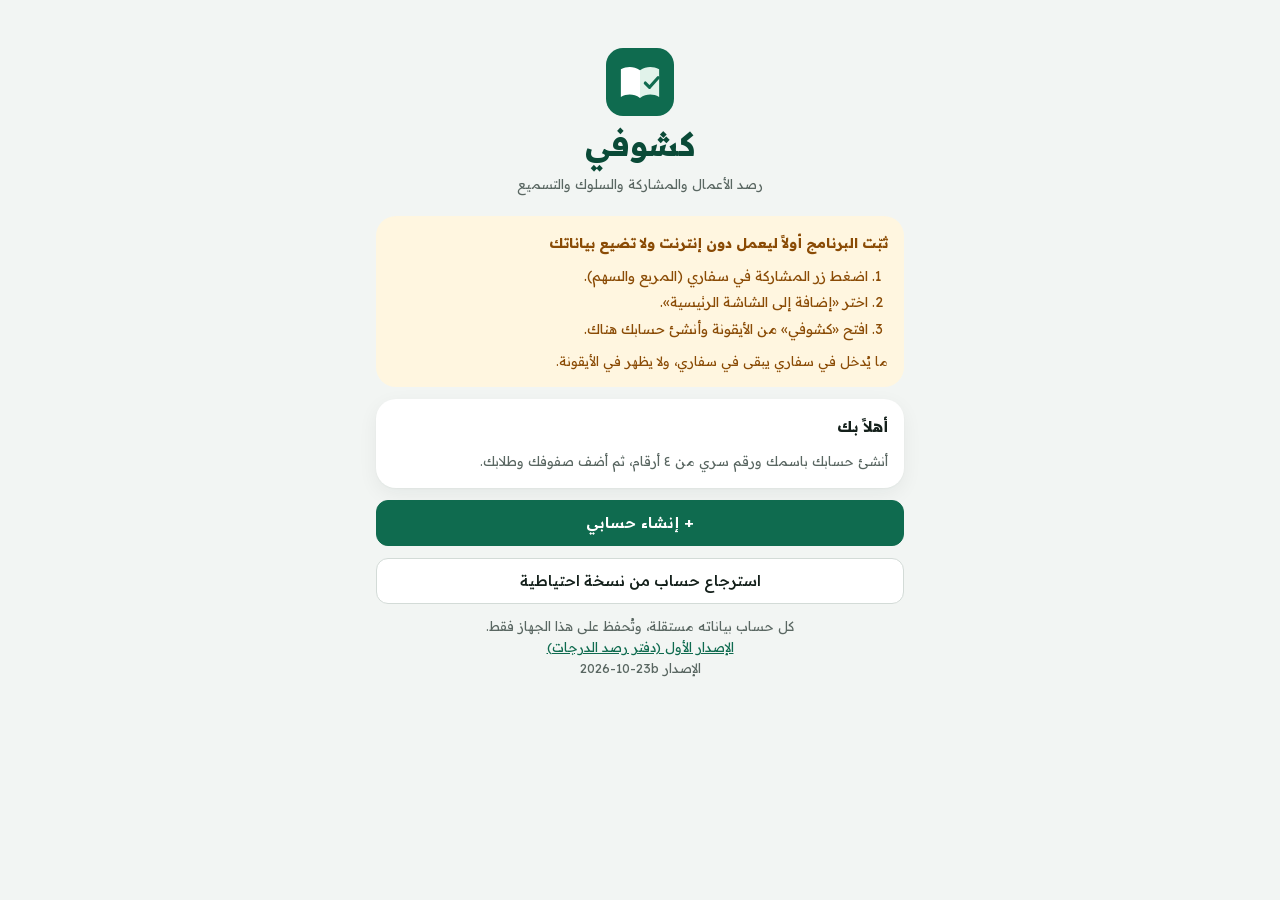
==== commit c84d4171: "كشوفي: كشف PDF في صفحة واحدة (يصغر الصف بقدر عدد الطلاب)، وتصغير توقيعَي المعلم ورئيس القسم Co-Autho" ====
--- a/index.html
+++ b/index.html
@@ -372,7 +372,7 @@
 .paper tbody tr:nth-child(even) td{background:#f7f7f3}
 .paper tbody tr:nth-child(even) td.ct{background:#f4efe2} .paper tbody tr:nth-child(even) td.cq{background:#e8f0ea}
 .paper .foot{display:flex;justify-content:space-between;font-size:14px;color:#555;margin-top:28px}
-.paper .foot.sign{font-size:15px;line-height:2.1;color:#444}
+.paper .foot.sign{font-size:12px;line-height:1.8;color:#444;margin-top:18px}
 .paper .foot.sign b{color:#1b1b1b;font-weight:600}
 .paper .big{display:flex;gap:16px;margin:18px 0}
 .paper .big div{flex:1;border:1px solid #cfcfc8;border-radius:10px;padding:12px 16px;display:flex;flex-direction:column}
@@ -431,7 +431,7 @@
    الدخول: يختار المعلم اسمه ويدخل رقمه السري (تُحفظ بصمته فقط).
    الحفظ: كل إدخال يُحفظ فوراً في قاعدة IndexedDB على الجهاز (وعند تعذّرها localStorage)، ولا يغادر الجهاز.
    الأعمال من ٤٠ بتوزيع كشف المتابعة، والتسميع عدد لا يدخل في المجموع، ولا تُقبل درجة تتجاوز حد عنصرها. */
-var WORKS=40, APPV='2026-10-23a';
+var WORKS=40, APPV='2026-10-23b';
 var DAYS=['الأحد','الإثنين','الثلاثاء','الأربعاء','الخميس','الجمعة','السبت'];
 var MONTHS=['يناير','فبراير','مارس','أبريل','مايو','يونيو','يوليو','أغسطس','سبتمبر','أكتوبر','نوفمبر','ديسمبر'];
 var PER={'1':'الستة أسابيع الأولى','2':'الستة أسابيع الثانية'};
@@ -1023,42 +1023,45 @@
 function pgDate(){return fd(today())+' '+new Date().getFullYear();}
 function pgFoot(g,i,n){if(n>1)pgText(g,'صفحة '+(i+1)+' من '+n,g.W/2,g.H-34,'center','#777',400,12);}
 /* تحت الجدول: اسم المعلم وتوقيعه في اليمين، ورئيس القسم وتوقيعه في يسار الصفحة */
-var SIGN_H=72;
+var SIGN_H=30;
 function pgSign(g,y,L,R){var dots='....................';
-  pgText(g,'اسم المعلم: '+teacher().name,R,y,'right','#1b1b1b',600,15,(R-L)/2-20);pgText(g,'التوقيع: '+dots,R,y+32,'right','#444',400,14);
+  pgText(g,'اسم المعلم: '+teacher().name,R,y,'right','#1b1b1b',600,11.5,(R-L)/2-20);pgText(g,'التوقيع: '+dots,R,y+19,'right','#444',400,10.5);
   /* كتلة رئيس القسم تبدأ من يسار الصفحة، وسطراها يبدآن من النقطة نفسها على اليمين */
-  pgFont(g,600,15);var bw=pgW(g,'رئيس القسم: '+dots);pgFont(g,400,14);bw=Math.max(bw,pgW(g,'التوقيع: '+dots));
-  pgText(g,'رئيس القسم: '+dots,L+bw,y,'right','#1b1b1b',600,15);pgText(g,'التوقيع: '+dots,L+bw,y+32,'right','#444',400,14);}
-
-/* الكشف: A4 أفقي، يتكرر العنوان ورأس الجدول في كل صفحة */
+  pgFont(g,600,11.5);var bw=pgW(g,'رئيس القسم: '+dots);pgFont(g,400,10.5);bw=Math.max(bw,pgW(g,'التوقيع: '+dots));
+  pgText(g,'رئيس القسم: '+dots,L+bw,y,'right','#1b1b1b',600,11.5);pgText(g,'التوقيع: '+dots,L+bw,y+19,'right','#444',400,10.5);}
+
+/* الكشف: A4 أفقي في صفحة واحدة: يصغر ارتفاع الصف وخطه بقدر عدد الطلاب حتى يتسع الكشف كله مع التوقيعات.
+   وإن زاد الطلاب حتى يصير الصف أقل من ١٢ نقطة (قرابة ٤٦ طالباً) يتجزأ إلى صفحات، ويتكرر العنوان ورأس الجدول */
 function pdfKashf(sb){
   var P=sb.comps.filter(function(c){return c.period==='1';}),Q=sb.comps.filter(function(c){return c.period==='2';}),C=P.concat(Q);
-  var L=40,R=1083,cw=[34,220],fix=34+220+76+76,each=(R-L-fix)/Math.max(1,C.length),rh=24,top=176,bottom=794-70,per=Math.max(1,Math.floor((bottom-top)/rh));
-  var tasT=(sb.unit==='آية'?'الآيات':'الأحاديث')+' المسمّعة',pages=[],n=Math.max(1,Math.ceil(S.students.length/per));
-  for(var pi=0;pi<n;pi++){var g=pgNew(true),x=R;
-    pgText(g,'كشف متابعة '+sb.name+' — الصف '+S.cls,g.W/2,58,'center','#1b1b1b',700,26);
-    pgText(g,teacher().name,R,94,'right','#555',400,15);pgText(g,pgDate(),L,94,'left','#555',400,15);
+  var L=36,R=1087,fix=32+220+72+72,each=(R-L-fix)/Math.max(1,C.length),hy=92,h1=24,h2=32,top=hy+h1+h2,N=S.students.length;
+  var room=794-20-24-SIGN_H-top-1,rh=Math.min(24,room/Math.max(1,N)),per=N||1;
+  /* عدد كبير جداً: يتوزع الطلاب بالتساوي على أقل عدد من الصفحات */
+  if(rh<12){var np=Math.ceil(N*12/room);per=Math.ceil(N/np);rh=Math.min(24,room/per);}
+  var fs=Math.max(8,Math.min(13,rh*.6)),tasT=(sb.unit==='آية'?'الآيات':'الأحاديث')+' المسمّعة',pages=[],n=Math.max(1,Math.ceil(N/per));
+  for(var pi=0;pi<n;pi++){var g=pgNew(true),x=R,y=hy;
+    pgText(g,'كشف متابعة '+sb.name+' — الصف '+S.cls,g.W/2,44,'center','#1b1b1b',700,22);
+    pgText(g,teacher().name,R,74,'right','#555',400,13);pgText(g,pgDate(),L,74,'left','#555',400,13);
     /* رأس الجدول: صفّان */
-    var y=112,h1=28,h2=36;
-    pgCell(g,x-34,y,34,h1+h2,'م',{bg:'#f1f1ec',w:700});x-=34;
-    pgCell(g,x-220,y,220,h1+h2,'اسم المتعلم',{bg:'#3f5a48',col:'#fff',w:700});x-=220;
-    if(P.length){pgCell(g,x-each*P.length,y,each*P.length,h1,'الستة أسابيع الأولى',{bg:'#3f5a48',col:'#fff',w:700});}
-    P.forEach(function(c,k){pgCell(g,x-each*(k+1),y+h1,each,h2,c.name+' '+c.mark,{bg:'#f1f1ec',w:700,s:11.5,wrap:true});});x-=each*P.length;
-    if(Q.length){pgCell(g,x-each*Q.length,y,each*Q.length,h1,'الستة أسابيع الثانية',{bg:'#8a6a45',col:'#fff',w:700});}
-    Q.forEach(function(c,k){pgCell(g,x-each*(k+1),y+h1,each,h2,c.name+' '+c.mark,{bg:'#f1f1ec',w:700,s:11.5,wrap:true});});x-=each*Q.length;
-    pgCell(g,x-76,y,76,h1+h2,'مجموع الأعمال ٤٠',{bg:'#f4efe2',w:700,s:12,wrap:true});x-=76;
-    pgCell(g,x-76,y,76,h1+h2,tasT,{bg:'#e8f0ea',w:700,s:12,wrap:true});
+    pgCell(g,x-32,y,32,h1+h2,'م',{bg:'#f1f1ec',w:700,s:12});x-=32;
+    pgCell(g,x-220,y,220,h1+h2,'اسم المتعلم',{bg:'#3f5a48',col:'#fff',w:700,s:12.5});x-=220;
+    if(P.length)pgCell(g,x-each*P.length,y,each*P.length,h1,'الستة أسابيع الأولى',{bg:'#3f5a48',col:'#fff',w:700,s:12.5});
+    P.forEach(function(c,k){pgCell(g,x-each*(k+1),y+h1,each,h2,c.name+' '+c.mark,{bg:'#f1f1ec',w:700,s:10.5,wrap:true});});x-=each*P.length;
+    if(Q.length)pgCell(g,x-each*Q.length,y,each*Q.length,h1,'الستة أسابيع الثانية',{bg:'#8a6a45',col:'#fff',w:700,s:12.5});
+    Q.forEach(function(c,k){pgCell(g,x-each*(k+1),y+h1,each,h2,c.name+' '+c.mark,{bg:'#f1f1ec',w:700,s:10.5,wrap:true});});x-=each*Q.length;
+    pgCell(g,x-72,y,72,h1+h2,'مجموع الأعمال ٤٠',{bg:'#f4efe2',w:700,s:11,wrap:true});x-=72;
+    pgCell(g,x-72,y,72,h1+h2,tasT,{bg:'#e8f0ea',w:700,s:11,wrap:true});
     /* صفوف الطلاب */
     S.students.slice(pi*per,(pi+1)*per).forEach(function(s,j){var i=pi*per+j,yy=top+j*rh,z=i%2?'#f7f7f3':null,xx=R;
-      pgCell(g,xx-34,yy,34,rh,i+1,{bg:z});xx-=34;
-      pgCell(g,xx-220,yy,220,rh,s.name,{bg:z,right:true});xx-=220;
-      C.forEach(function(c){var v=compGrade(c,s.id);pgCell(g,xx-each,yy,each,rh,v===null?'':r1(v),{bg:z});xx-=each;});
-      pgCell(g,xx-76,yy,76,rh,r1(gradeOf(sb,s.id)),{bg:'#f4efe2',w:700});xx-=76;
-      pgCell(g,xx-76,yy,76,rh,tasTotal(sb,s.id),{bg:'#e8f0ea'});});
+      pgCell(g,xx-32,yy,32,rh,i+1,{bg:z,s:fs});xx-=32;
+      pgCell(g,xx-220,yy,220,rh,s.name,{bg:z,right:true,s:fs});xx-=220;
+      C.forEach(function(c){var v=compGrade(c,s.id);pgCell(g,xx-each,yy,each,rh,v===null?'':r1(v),{bg:z,s:fs});xx-=each;});
+      pgCell(g,xx-72,yy,72,rh,r1(gradeOf(sb,s.id)),{bg:'#f4efe2',w:700,s:fs});xx-=72;
+      pgCell(g,xx-72,yy,72,rh,tasTotal(sb,s.id),{bg:'#e8f0ea',s:fs});});
     pages.push(g);}
   /* التوقيعات تحت آخر صف، وإن لم تتسع لها الصفحة الأخيرة تنتقل إلى صفحة جديدة */
-  var last=pages[pages.length-1],yEnd=top+(S.students.length-(pages.length-1)*per)*rh+34;
-  if(yEnd+SIGN_H>794-50){last=pgNew(true);pages.push(last);yEnd=70;}
+  var last=pages[pages.length-1],yEnd=top+(N-(pages.length-1)*per)*rh+18+6;
+  if(yEnd+SIGN_H>794-20){last=pgNew(true);pages.push(last);yEnd=60;}
   pgSign(last,yEnd,L,R);
   pages.forEach(function(p,i){pgFoot(p,i,pages.length);});
   return pages;
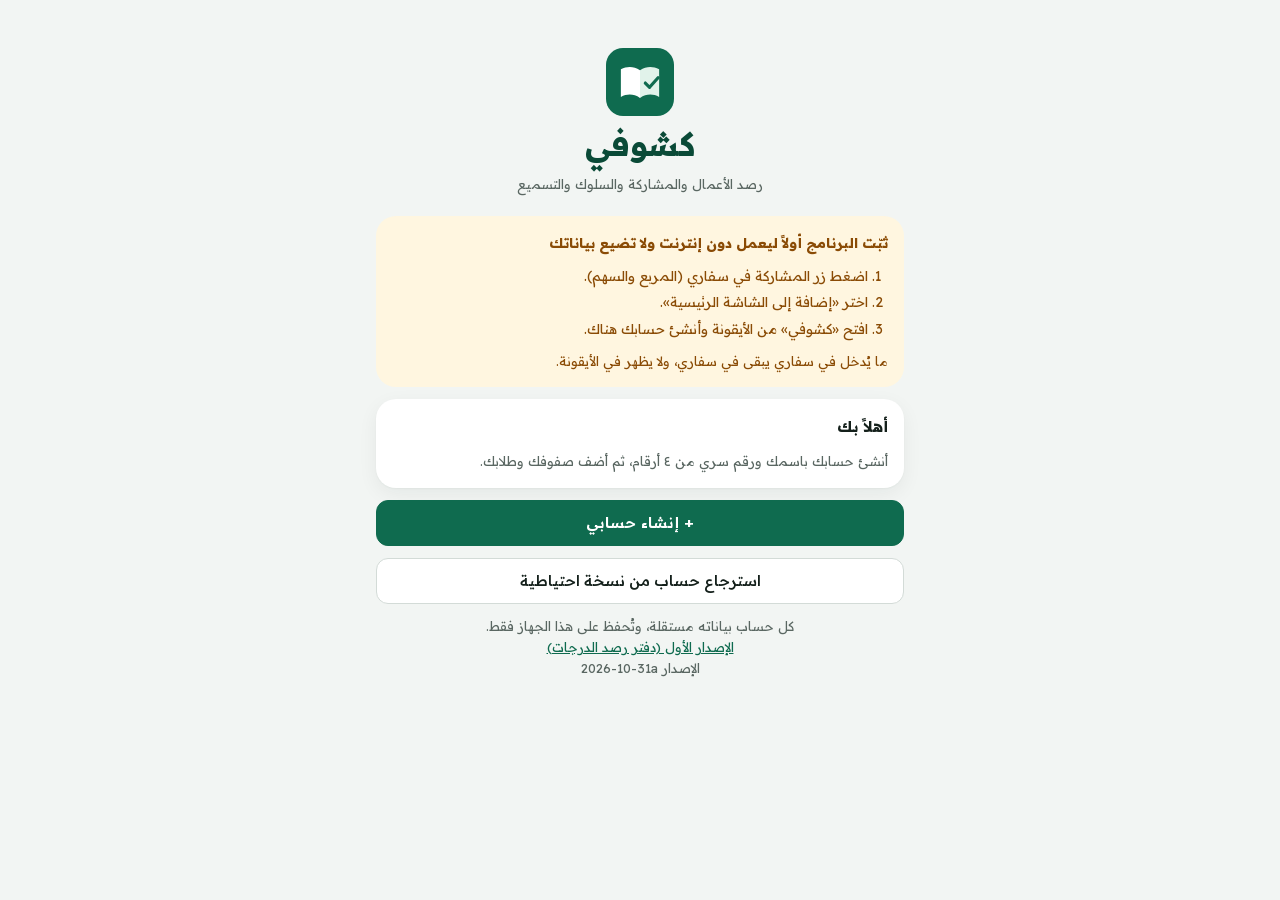
==== commit 41872daf: "كشوفي: كل رقم تسميع مستقل بلمسته، والمشروع ٧ درجات في الفترة الثانية فقط مع ترحيل الصفوف المحفوظة Co" ====
--- a/index.html
+++ b/index.html
@@ -431,7 +431,7 @@
    الدخول: يختار المعلم اسمه ويدخل رقمه السري (تُحفظ بصمته فقط).
    الحفظ: كل إدخال يُحفظ فوراً في قاعدة IndexedDB على الجهاز (وعند تعذّرها localStorage)، ولا يغادر الجهاز.
    الأعمال من ٤٠ بتوزيع كشف المتابعة، والتسميع عدد لا يدخل في المجموع، ولا تُقبل درجة تتجاوز حد عنصرها. */
-var WORKS=40, APPV='2026-10-23b';
+var WORKS=40, APPV='2026-10-31a';
 var DAYS=['الأحد','الإثنين','الثلاثاء','الأربعاء','الخميس','الجمعة','السبت'];
 var MONTHS=['يناير','فبراير','مارس','أبريل','مايو','يونيو','يوليو','أغسطس','سبتمبر','أكتوبر','نوفمبر','ديسمبر'];
 var PER={'1':'الستة أسابيع الأولى','2':'الستة أسابيع الثانية'};
@@ -467,18 +467,18 @@
 
 /* ---------- نموذج البيانات ---------- */
 function uid(){return Date.now().toString(36)+Math.random().toString(36).slice(2,8);}
-/* التوزيع المطابق للكشف: لكل فترة سلوك ٣ + مشاركة ٣ + واجبات ٣ + مشروع ٣٫٥، والقصير ١٥ في الفترة الثانية = ٤٠ */
+/* التوزيع: لكل فترة سلوك ٣ + مشاركة ٣ + واجبات ٣، وفي الفترة الثانية وحدها مشروع ٧ وقصير ١٥ = ٤٠ */
 function standardComps(){
   function c(name,mark,kind,period,items){return {id:uid(),name:name,mark:mark,kind:kind,period:period,items:items||[],per:1,step:.5};}
   function it(name,max){return {id:uid(),name:name,max:max,date:today()};}
   return [
-    c('السلوك',3,'beh','1'),c('المشاركة',3,'count','1'),c('الواجبات',3,'hand','1',[it('واجب ١',0)]),c('المشروع',3.5,'score','1',[it('المشروع',3.5)]),
-    c('السلوك',3,'beh','2'),c('المشاركة',3,'count','2'),c('الواجبات',3,'hand','2',[it('واجب ١',0)]),c('المشروع',3.5,'score','2',[it('المشروع',3.5)]),c('الاختبار القصير',15,'score','2',[it('الاختبار القصير',15)])
+    c('السلوك',3,'beh','1'),c('المشاركة',3,'count','1'),c('الواجبات',3,'hand','1',[it('واجب ١',0)]),
+    c('السلوك',3,'beh','2'),c('المشاركة',3,'count','2'),c('الواجبات',3,'hand','2',[it('واجب ١',0)]),c('المشروع',7,'score','2',[it('المشروع',7)]),c('الاختبار القصير',15,'score','2',[it('الاختبار القصير',15)])
   ];
 }
 var SUBJ_DEF={
-  isl:function(){return {id:'isl',name:'التربية الإسلامية',short:'الإسلامية',tasName:'تسميع الأحاديث',unit:'حديث',range:false,comps:standardComps(),tas:[{id:uid(),name:'أحاديث الفترة الأولى',count:6},{id:uid(),name:'أحاديث الفترة الثانية',count:6}]};},
-  qur:function(){return {id:'qur',name:'القرآن الكريم',short:'القرآن',tasName:'تسميع الآيات',unit:'آية',range:true,comps:standardComps(),tas:[{id:uid(),name:'سورة …',count:10}]};}
+  isl:function(){return {id:'isl',name:'التربية الإسلامية',short:'الإسلامية',tasName:'تسميع الأحاديث',unit:'حديث',proj7:true,comps:standardComps(),tas:[{id:uid(),name:'أحاديث الفترة الأولى',count:6},{id:uid(),name:'أحاديث الفترة الثانية',count:6}]};},
+  qur:function(){return {id:'qur',name:'القرآن الكريم',short:'القرآن',tasName:'تسميع الآيات',unit:'آية',proj7:true,comps:standardComps(),tas:[{id:uid(),name:'سورة …',count:10}]};}
 };
 function blankData(cls,ids){
   ids=ids||['isl','qur'];
@@ -527,6 +527,7 @@
 /* اسم الصف مثل «١٠ / ٣» يُعزل اتجاهه حتى لا ينقلب بجوار النص العربي */
 function cn_(x){return '<bdi dir="ltr">'+esc(x)+'</bdi>';}
 function r1(x){return Math.round(x*10)/10;}
+function r2(x){return Math.round(x*100)/100;}
 function sub(){return S.subjects.filter(function(s){return s.id===S.subj;})[0]||S.subjects[0];}
 function other(){return S.subjects.filter(function(s){return s.id!==sub().id;})[0];}
 function comps(p){return sub().comps.filter(function(c){return !p||c.period===p;});}
@@ -556,15 +557,31 @@
   var n=e.reduce(function(a,x){return a+x.d;},0);
   return Math.max(0,Math.min(c.mark,n*c.per));
 }
+/* المشروع ٧ في الفترة الثانية فقط (مرة واحدة لكل مادة، حتى لا يُلغى ما يعدّله المعلم لاحقاً):
+   مشروع الفترة الأولى يخرج من البنود ويبقى محفوظاً في removedComps مع درجاته، ودرجات مشروع الثانية تُضرب
+   بنسبة التغيير ليبقى من أخذ الدرجة كاملة كاملاً، ولا يتجاوز مجموع الأعمال ٤٠ */
+function moveProject(sb,d){
+  if(sb.proj7)return;sb.proj7=true;
+  var pj=function(p){return sb.comps.filter(function(c){return c.period===p&&isProj(c);})[0];},a=pj('1'),b=pj('2');
+  if(!a&&!b)return;
+  if(a&&!b){a.period='2';b=a;a=null;}
+  if(a){sb.comps.splice(sb.comps.indexOf(a),1);(sb.removedComps=sb.removedComps||[]).push(a);}
+  var old=b.mark,mx=r1(Math.min(7,WORKS-(worksSum(sb)-old)));
+  if(mx<=0||mx===old)return;
+  b.mark=mx;var k=mx/old;
+  b.items.forEach(function(it){var was=it.max,now=r2(was*k),v=d.vals[it.id];it.max=now;
+    if(v)Object.keys(v).forEach(function(sid){if(typeof v[sid]==='number')v[sid]=v[sid]===was?now:r2(v[sid]*k);});});
+}
 /* ترحيل بيانات النسخة السابقة: لمسات المشاركة القديمة = +١، وملاحظات السلوك القديمة تبقى ملاحظات بلا أثر في الدرجة */
 function migrate(t){
   (t.classes||[]).forEach(function(k){var d=k.data,kinds={};
-    d.subjects.forEach(function(sb){sb.comps.forEach(function(c){kinds[c.id]=c.kind;if(c.kind==='beh'&&!c.per)c.per=1;});});
+    d.vals=d.vals||{};
+    d.subjects.forEach(function(sb){moveProject(sb,d);sb.comps.forEach(function(c){kinds[c.id]=c.kind;if(c.kind==='beh'&&!c.per)c.per=1;});});
     d.events.forEach(function(e){if(e.d===undefined)e.d=kinds[e.cid]==='count'?1:0;});
   });
   return t;
 }
-/* شريط الكشف: الأربعون مقسومة إلى الفترتين بنسبة درجتيهما (١٢.٥ و٢٧.٥ في التوزيع الأصلي)، وكل جزء يمتلئ بما رُصد فيه */
+/* شريط الكشف: الأربعون مقسومة إلى الفترتين بنسبة درجتيهما (٩ و٣١ في التوزيع الأصلي)، وكل جزء يمتلئ بما رُصد فيه */
 function ledgerBar(sb,sid,big){
   var h='',l='';
   ['1','2'].forEach(function(p){var mx=r1(sb.comps.filter(function(c){return c.period===p;}).reduce(function(a,c){return a+c.mark;},0));if(!mx)return;
@@ -809,7 +826,6 @@
   var sb=sub(),t=curTas(),s=stu(sid),set=(S.tv[t.id]=S.tv[t.id]||{})[sid]||[],u='';
   for(var i=1;i<=t.count;i++)u+='<button data-act="unit" data-sid="'+sid+'" data-u="'+i+'" aria-pressed="'+(set.indexOf(i)>=0)+'">'+i+'</button>';
   layer('<div class="row"><div><h2>'+esc(s.name)+'</h2><span class="small dim">'+esc(t.name)+' · سمّع <span class="num" id="tcnt">'+set.length+'</span> من <span class="num">'+t.count+'</span></span></div><button class="btn pri" data-act="closel">تم</button></div>'+
-  '<div class="seg" role="group" aria-label="طريقة التحديد"><button data-act="rmode" data-v="1" aria-pressed="'+sb.range+'">حتى هذا الرقم</button><button data-act="rmode" data-v="0" aria-pressed="'+(!sb.range)+'">رقم واحد</button></div>'+
   '<div class="units" id="units">'+u+'</div><div class="row"><button class="btn" style="flex:1" data-act="tall" data-sid="'+sid+'">الكل</button><button class="btn" style="flex:1" data-act="tnone" data-sid="'+sid+'">مسح</button></div>');
 }
 /* رصد الطالب: لوحة واحدة فيها كل بنود الفترة للطالب المختار (السلوك والمشاركة والواجب والمشروع والقصير والتسميع)
@@ -866,7 +882,7 @@
   if(t){var set=((S.tv[t.id]=S.tv[t.id]||{})[s.id])||[],u='';
     for(var n=1;n<=t.count;n++)u+='<button data-act="qsunit" data-u="'+n+'" aria-pressed="'+(set.indexOf(n)>=0)+'">'+n+'</button>';
     h+='<div class="qrow pt ct'+(S.cur==='tas'?' on':'')+'" id="qr-tas"><div class="row"><div><div class="lb">'+sb.tasName+'<span class="pill">عدد فقط</span></div><span class="g">سمّع <span class="num">'+set.length+'</span> <span class="dim small">من '+t.count+'</span></span></div>'+qpm('qstv','',set.length>0,set.length<t.count,sb.tasName)+'</div>'+
-      (sb.tas.length>1?'<div class="chips">'+sb.tas.map(function(x){return '<button class="chip" data-act="qstas" data-id="'+x.id+'" aria-pressed="'+(x.id===t.id)+'">'+esc(x.name)+'</button>';}).join('')+'</div>':'<span class="small dim">'+esc(t.name)+(sb.range?' · المس آخر '+sb.unit+' سمّعها':'')+'</span>')+
+      (sb.tas.length>1?'<div class="chips">'+sb.tas.map(function(x){return '<button class="chip" data-act="qstas" data-id="'+x.id+'" aria-pressed="'+(x.id===t.id)+'">'+esc(x.name)+'</button>';}).join('')+'</div>':'<span class="small dim">'+esc(t.name)+'</span>')+
       '<div class="units">'+u+'</div></div>';}
   h+='<button class="btn pri" data-act="closel">تم</button>';
   return h;
@@ -881,11 +897,9 @@
   var e={id:uid(),cid:c.id,date:today(),sid:sid,d:dn?-1:1};S.events.push(e);return e;
 }
 function bumpToast(c,sid,e,after){toast((e.d<0?'−':'+')+c.per+' '+esc(c.name)+' · '+esc(first(stu(sid).name))+' — '+r1(compGrade(c,sid))+' من '+c.mark,function(){S.events=S.events.filter(function(x){return x.id!==e.id;});if(after)after();});}
-/* تحديد ما سمّعه الطالب: «حتى هذا الرقم» يحدد من ١ إليه، و«رقم واحد» يبدّل الرقم وحده */
+/* تحديد ما سمّعه الطالب: كل لمسة تبدّل الرقم الملموس وحده، بلا ارتباط بغيره */
 function setUnit(t,sid,u){var set=S.tv[t.id][sid]||[];
-  if(sub().range){var all=[];var has=set.length===u&&set.indexOf(u)>=0;for(var i=1;i<=(has?u-1:u);i++)all.push(i);set=all;}
-  else{set=set.indexOf(u)>=0?set.filter(function(x){return x!==u;}):set.concat([u]).sort(function(x,y){return x-y;});}
-  S.tv[t.id][sid]=set;}
+  S.tv[t.id][sid]=set.indexOf(u)>=0?set.filter(function(x){return x!==u;}):set.concat([u]).sort(function(x,y){return x-y;});}
 function newItemSheet(){
   var c=curComp(),n=c.items.length+1,base=c.kind==='hand'?'واجب':c.name;
   S.newMax=c.items.length?c.items[c.items.length-1].max||10:10;
@@ -1248,7 +1262,6 @@
   if(a==='unit'){var sd=b.dataset.sid;setUnit(curTas(),sd,Number(b.dataset.u));refreshUnits(sd);return true;}
   if(a==='tall'){var t3=curTas(),a2=[];for(var j=1;j<=t3.count;j++)a2.push(j);S.tv[t3.id][b.dataset.sid]=a2;refreshUnits(b.dataset.sid);return true;}
   if(a==='tnone'){S.tv[curTas().id][b.dataset.sid]=[];refreshUnits(b.dataset.sid);return true;}
-  if(a==='rmode'){sub().range=b.dataset.v==='1';b.parentNode.querySelectorAll('button').forEach(function(x){x.setAttribute('aria-pressed',x===b);});return true;}
   if(a==='allhw'){var c2=curComp(),it2=curItem(c2),prev=JSON.stringify(S.vals[it2.id]||{});S.vals[it2.id]={};S.students.forEach(function(x){S.vals[it2.id][x.id]='done';});render(true);toast('«سلّم» للجميع — المس من لم يسلّم',function(){S.vals[it2.id]=JSON.parse(prev);});return true;}
   if(a==='beh'){var note=(document.getElementById('bnote')||{}).value||'',bc=sub().comps.filter(function(c){return c.kind==='beh';}),bcp=bc.filter(function(c){return c.period===S.period;})[0]||bc[0]||sub().comps[0];
     var e2={id:uid(),cid:bcp.id,date:today(),sid:b.dataset.sid,d:0,pol:b.dataset.pol,tag:b.dataset.tag,text:note.trim()};S.events.push(e2);closeLayer();render(true);if(QS.back){QS.back=false;qsSheet(e2.sid);}
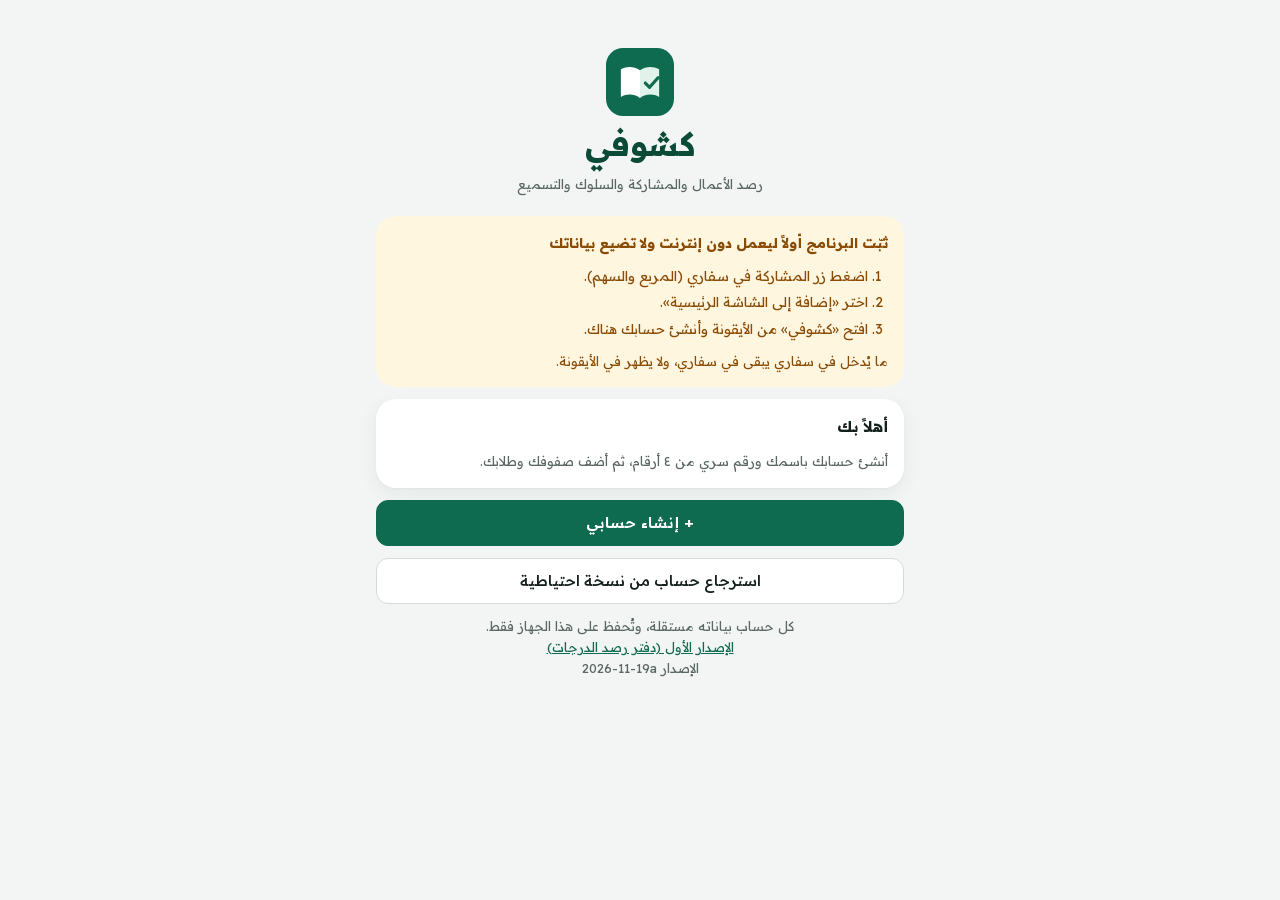
==== commit 310e9891: "كشوفي: إضافة المادة الناقصة (القرآن أو الإسلامية) لصف أُنشئ بمادة واحدة، من بطاقة الصف ومن إعداداته " ====
--- a/index.html
+++ b/index.html
@@ -154,6 +154,12 @@
 .sbtns button small{font-weight:500;font-size:12.5px;opacity:.8}
 .sbtns .isl{background:var(--brand-pale);color:var(--brand-ink)}
 .sbtns .qur{background:var(--qur-pale);color:var(--qur)}
+/* المادة الناقصة في صف بمادة واحدة: زر منقّط لإضافتها (بطلبه 2026-11-19) */
+.sbtns .addsb{background:transparent;border:1.5px dashed var(--control);color:var(--brand-ink);align-items:center;text-align:center}
+.subjrow{display:flex;flex-wrap:wrap;gap:8px}
+.subjrow .chip{display:inline-flex;align-items:center;gap:6px;padding:8px 14px;border-radius:999px;font-weight:600;font-size:14.5px}
+.subjrow .chip.isl{background:var(--brand-pale);color:var(--brand-ink)}
+.subjrow .chip.qur{background:var(--qur-pale);color:var(--qur)}
 
 /* الدخول */
 .login{display:flex;flex-direction:column;gap:var(--gap);padding-top:12px}
@@ -431,7 +437,7 @@
    الدخول: يختار المعلم اسمه ويدخل رقمه السري (تُحفظ بصمته فقط).
    الحفظ: كل إدخال يُحفظ فوراً في قاعدة IndexedDB على الجهاز (وعند تعذّرها localStorage)، ولا يغادر الجهاز.
    الأعمال من ٤٠ بتوزيع كشف المتابعة، والتسميع عدد لا يدخل في المجموع، ولا تُقبل درجة تتجاوز حد عنصرها. */
-var WORKS=40, APPV='2026-10-31a';
+var WORKS=40, APPV='2026-11-19a';
 var DAYS=['الأحد','الإثنين','الثلاثاء','الأربعاء','الخميس','الجمعة','السبت'];
 var MONTHS=['يناير','فبراير','مارس','أبريل','مايو','يونيو','يوليو','أغسطس','سبتمبر','أكتوبر','نوفمبر','ديسمبر'];
 var PER={'1':'الستة أسابيع الأولى','2':'الستة أسابيع الثانية'};
@@ -528,6 +534,8 @@
 function cn_(x){return '<bdi dir="ltr">'+esc(x)+'</bdi>';}
 function r1(x){return Math.round(x*10)/10;}
 function r2(x){return Math.round(x*100)/100;}
+/* المواد التي لم تُضف بعد إلى صف (الصف المنشأ بمادة واحدة) */
+function missingSubj(d){return ['isl','qur'].filter(function(k){return !d.subjects.some(function(x){return x.id===k;});});}
 function sub(){return S.subjects.filter(function(s){return s.id===S.subj;})[0]||S.subjects[0];}
 function other(){return S.subjects.filter(function(s){return s.id!==sub().id;})[0];}
 function comps(p){return sub().comps.filter(function(c){return !p||c.period===p;});}
@@ -637,7 +645,8 @@
   var old=(!t.v1seen&&v1Classes().length)?'<div class="card"><b>وُجدت بيانات من الإصدار الأول على هذا الجهاز</b><p class="small dim">يمكنك استيراد أسماء طلاب فصولك القديمة إلى صفوف جديدة.</p><div class="row"><button class="btn soft" style="flex:1" data-act="v1import">استيراد الأسماء</button><button class="btn plain" data-act="v1hide">إخفاء</button></div></div>':'';
   var cards=t.classes.map(function(c){var d=c.data;
     return '<div class="ccard'+(k&&c.id===k.id?' cur':'')+'"><div class="row"><div><div class="nm">الصف '+cn_(d.cls)+'</div><span class="small dim"><span class="num">'+d.students.length+'</span> طالباً</span></div><button class="iconbtn" data-act="clsset" data-cid="'+c.id+'" aria-label="إعدادات الصف">'+IC.set+'</button></div>'+
-      '<div class="sbtns">'+d.subjects.map(function(sb){return '<button class="'+sb.id+'" data-act="openc" data-cid="'+c.id+'" data-s="'+sb.id+'">'+sb.name+'<small>ابدأ الرصد ←</small></button>';}).join('')+'</div></div>';}).join('');
+      '<div class="sbtns">'+d.subjects.map(function(sb){return '<button class="'+sb.id+'" data-act="openc" data-cid="'+c.id+'" data-s="'+sb.id+'">'+sb.name+'<small>ابدأ الرصد ←</small></button>';}).join('')+
+      missingSubj(d).map(function(k){return '<button class="addsb" data-act="addsubj" data-cid="'+c.id+'" data-s="'+k+'">+ إضافة '+SUBJ_DEF[k]().name+'</button>';}).join('')+'</div></div>';}).join('');
   return '<div class="hd"><div class="brandrow">'+MARK+'<div class="t"><h1>كشوفي</h1><span class="small dim">'+fd(today())+'</span></div></div>'+savedNote()+'</div>'+
   '<div class="who-t"><span class="av '+avc(t.name)+'">'+esc(initial(t.name))+'</span><span class="tx"><b>'+esc(t.name)+'</b><br><span class="small dim">حسابك الخاص · <span class="num">'+t.classes.length+'</span> صفوف</span></span><button data-act="account">حسابي</button></div>'+
   bk+old+'<div class="sec">صفوفي</div>'+(cards||'<p class="small dim">لا صفوف بعد.</p>')+'<button class="btn dash" data-act="newclass">+ صف جديد</button>';
@@ -950,6 +959,8 @@
   var t=teacher(),c=t.classes.filter(function(x){return x.id===cid;})[0],d=c.data;
   layer('<div class="row"><h2>الصف '+cn_(d.cls)+'</h2><button class="btn" data-act="closel">تم</button></div>'+
   '<label class="small dim" for="clsn">اسم الصف</label><input type="text" id="clsn" data-clsname="'+cid+'" value="'+esc(d.cls)+'">'+
+  '<div class="sec">المواد</div><div class="subjrow">'+d.subjects.map(function(x){return '<span class="chip '+x.id+'">'+x.name+'</span>';}).join('')+'</div>'+
+  missingSubj(d).map(function(k){return '<button class="btn dash" data-act="addsubj" data-cid="'+cid+'" data-s="'+k+'">+ إضافة مادة '+SUBJ_DEF[k]().name+' لهذا الصف</button>';}).join('')+
   '<button class="btn soft" data-act="clsdist" data-cid="'+cid+'">توزيع الدرجات والتسميع</button>'+
   '<div class="sec">الطلاب<span class="s"><span class="num">'+d.students.length+'</span></span></div>'+
   '<div>'+d.students.map(function(s,i){return '<div class="srow"><span class="i">'+(i+1)+'</span><input data-sname="'+s.id+'" data-cid="'+cid+'" value="'+esc(s.name)+'" aria-label="اسم الطالب"><button class="del" data-act="sdel" data-cid="'+cid+'" data-sid="'+s.id+'" aria-label="حذف الطالب">'+IC.trash+'</button></div>';}).join('')+'</div>'+
@@ -1191,6 +1202,11 @@
   if(a==='openc'){closeLayer();openClass(b.dataset.cid,b.dataset.s);render();return true;}
   if(a==='classes'){classesSheet();return false;}
   if(a==='clsset'){classSettingsSheet(b.dataset.cid);return false;}
+  /* إضافة المادة الناقصة لصف أُنشئ بمادة واحدة: تُضاف بتوزيعها الافتراضي وبلا رصد، والطلاب أنفسهم */
+  if(a==='addsubj'){var ac=teacher().classes.filter(function(x){return x.id===b.dataset.cid;})[0],ak=b.dataset.s;if(!ac||!SUBJ_DEF[ak]||ac.data.subjects.some(function(x){return x.id===ak;}))return false;
+    ac.data.subjects.push(SUBJ_DEF[ak]());ac.data.subjects.sort(function(x,y){return (x.id==='isl'?0:1)-(y.id==='isl'?0:1);});
+    var inSheet=!!b.closest('.sheetp');render();if(inSheet)classSettingsSheet(ac.id);
+    toast('أُضيفت مادة '+SUBJ_DEF[ak]().name+' إلى الصف '+cn_(ac.data.cls));return true;}
   if(a==='clsdist'){closeLayer();openClass(b.dataset.cid);S.view='setup';render();return true;}
   if(a==='clsdel'){var t=teacher(),ix=t.classes.findIndex(function(x){return x.id===b.dataset.cid;}),gone=t.classes.splice(ix,1)[0];if(t.cid===gone.id&&t.classes.length)t.cid=t.classes[0].id;bind();closeLayer();APP.ui='home';render();
     toast('حُذف الصف '+cn_(gone.data.cls),function(){t.classes.splice(ix,0,gone);bind();});return true;}
